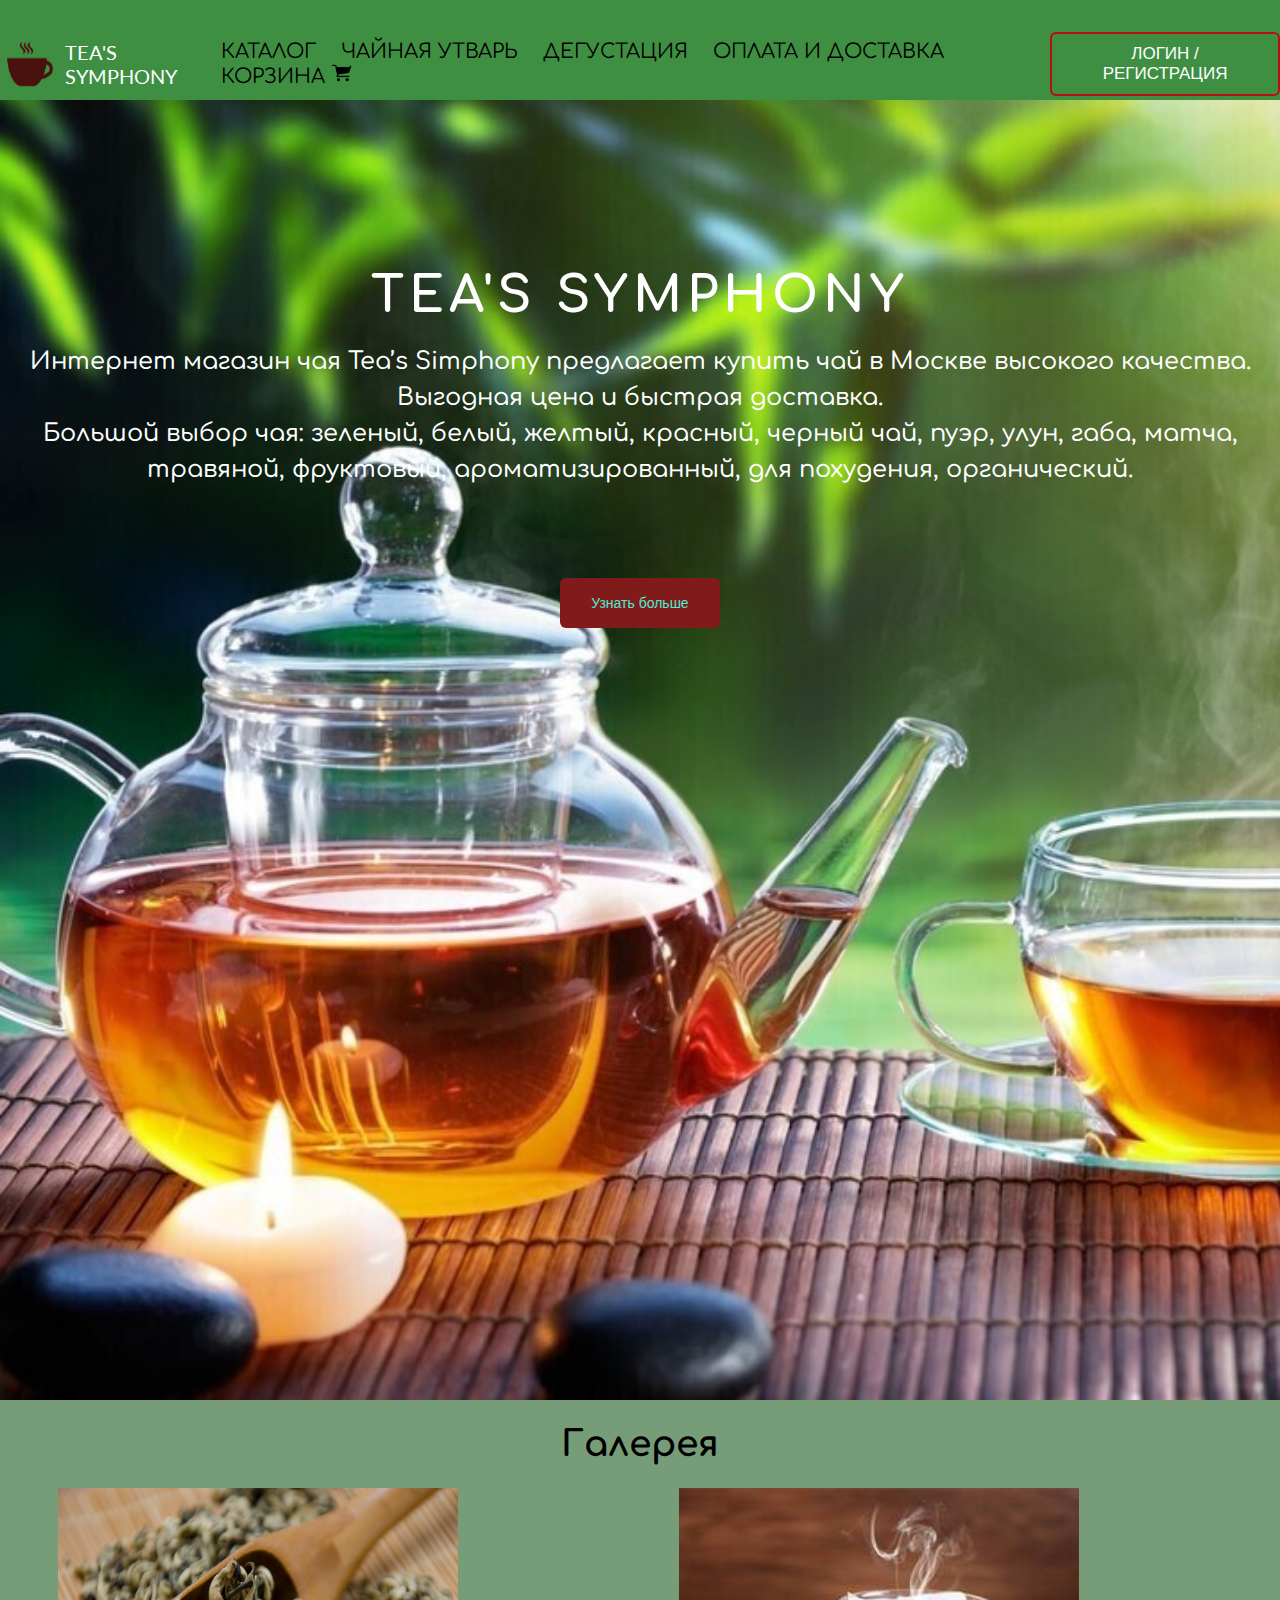
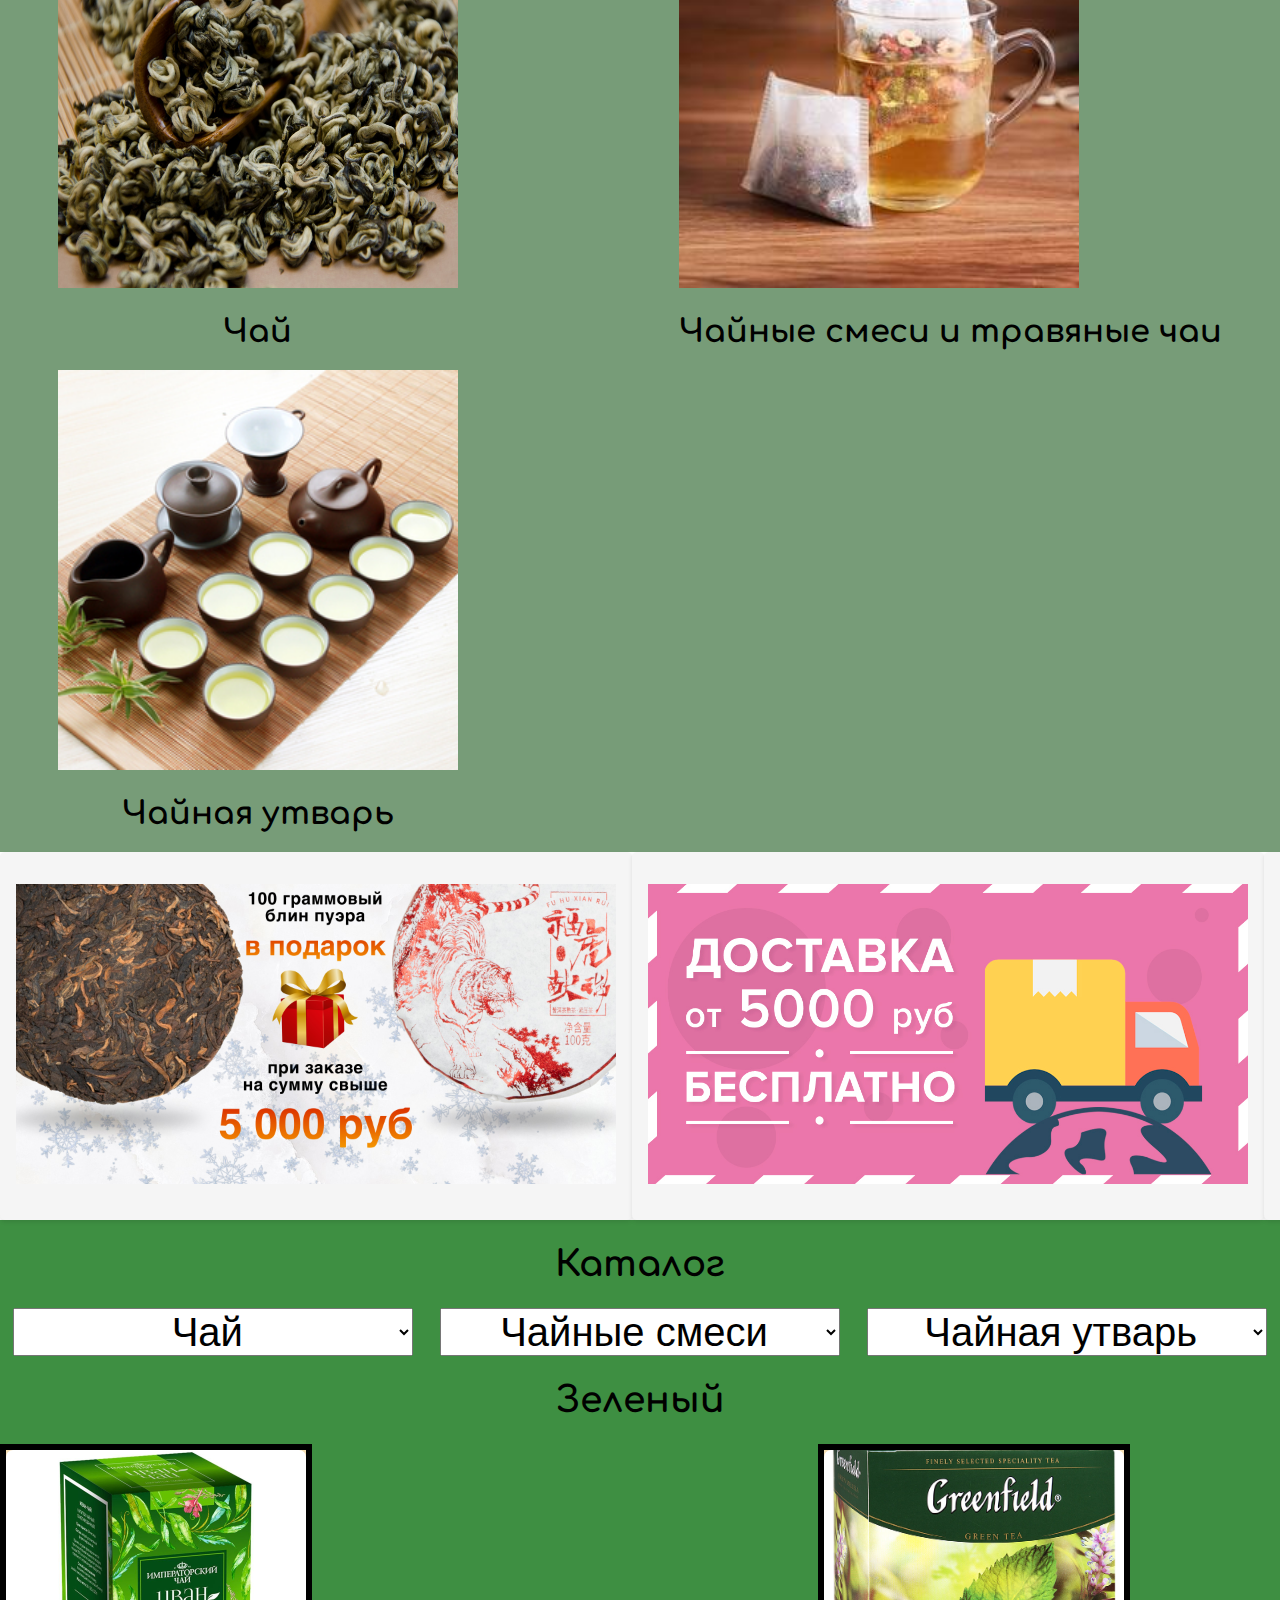
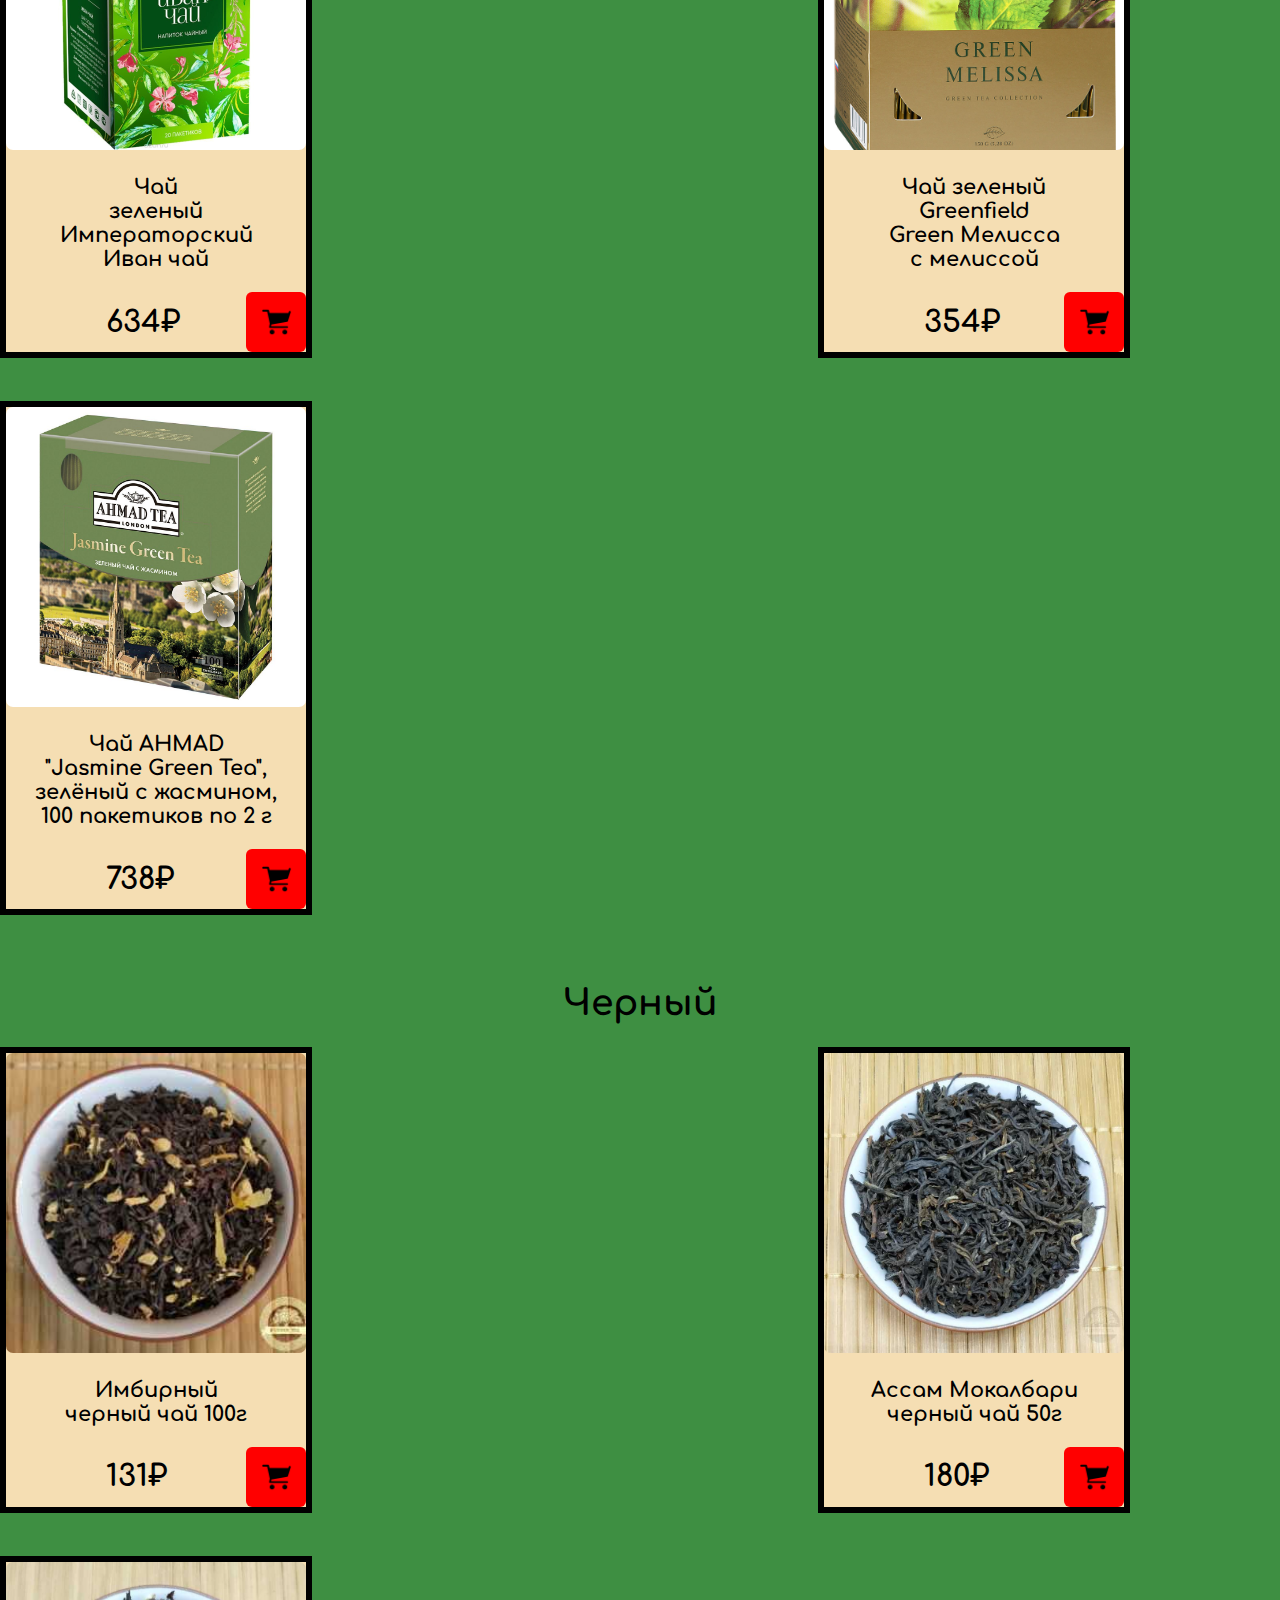
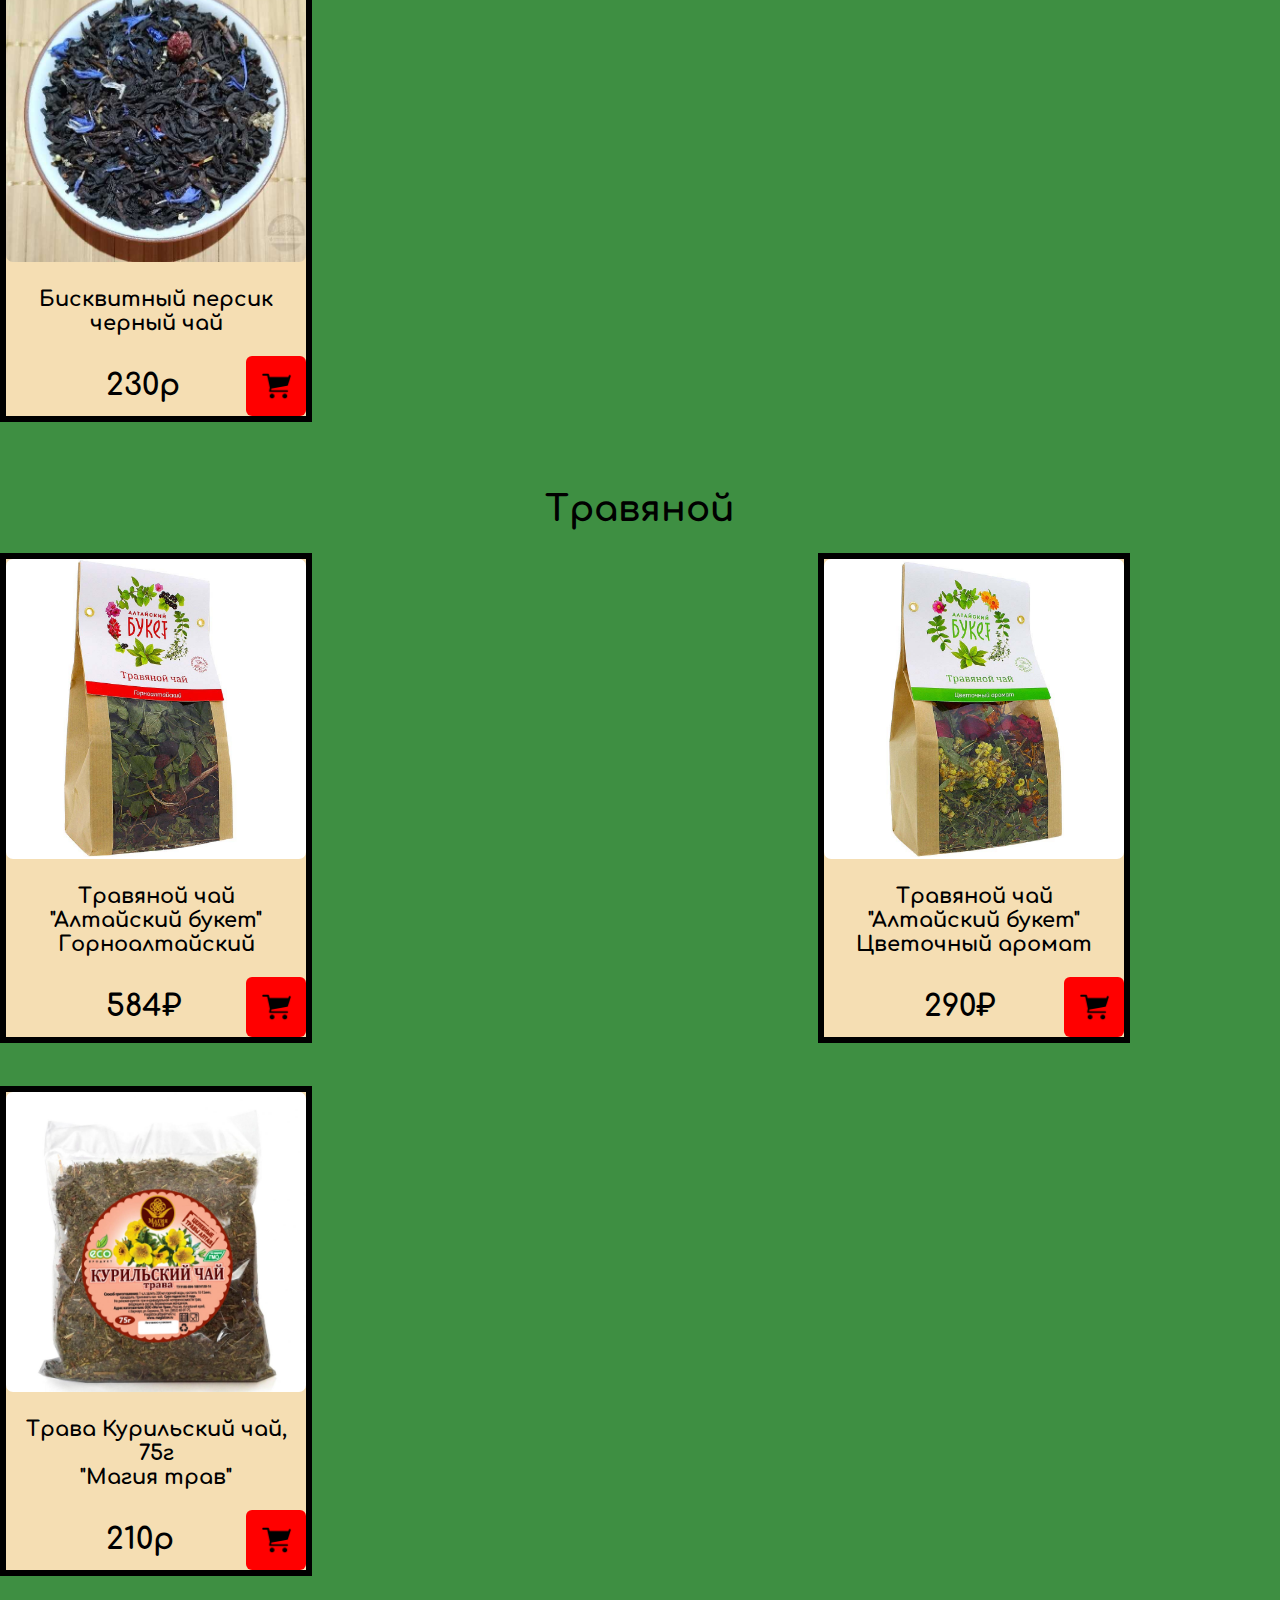
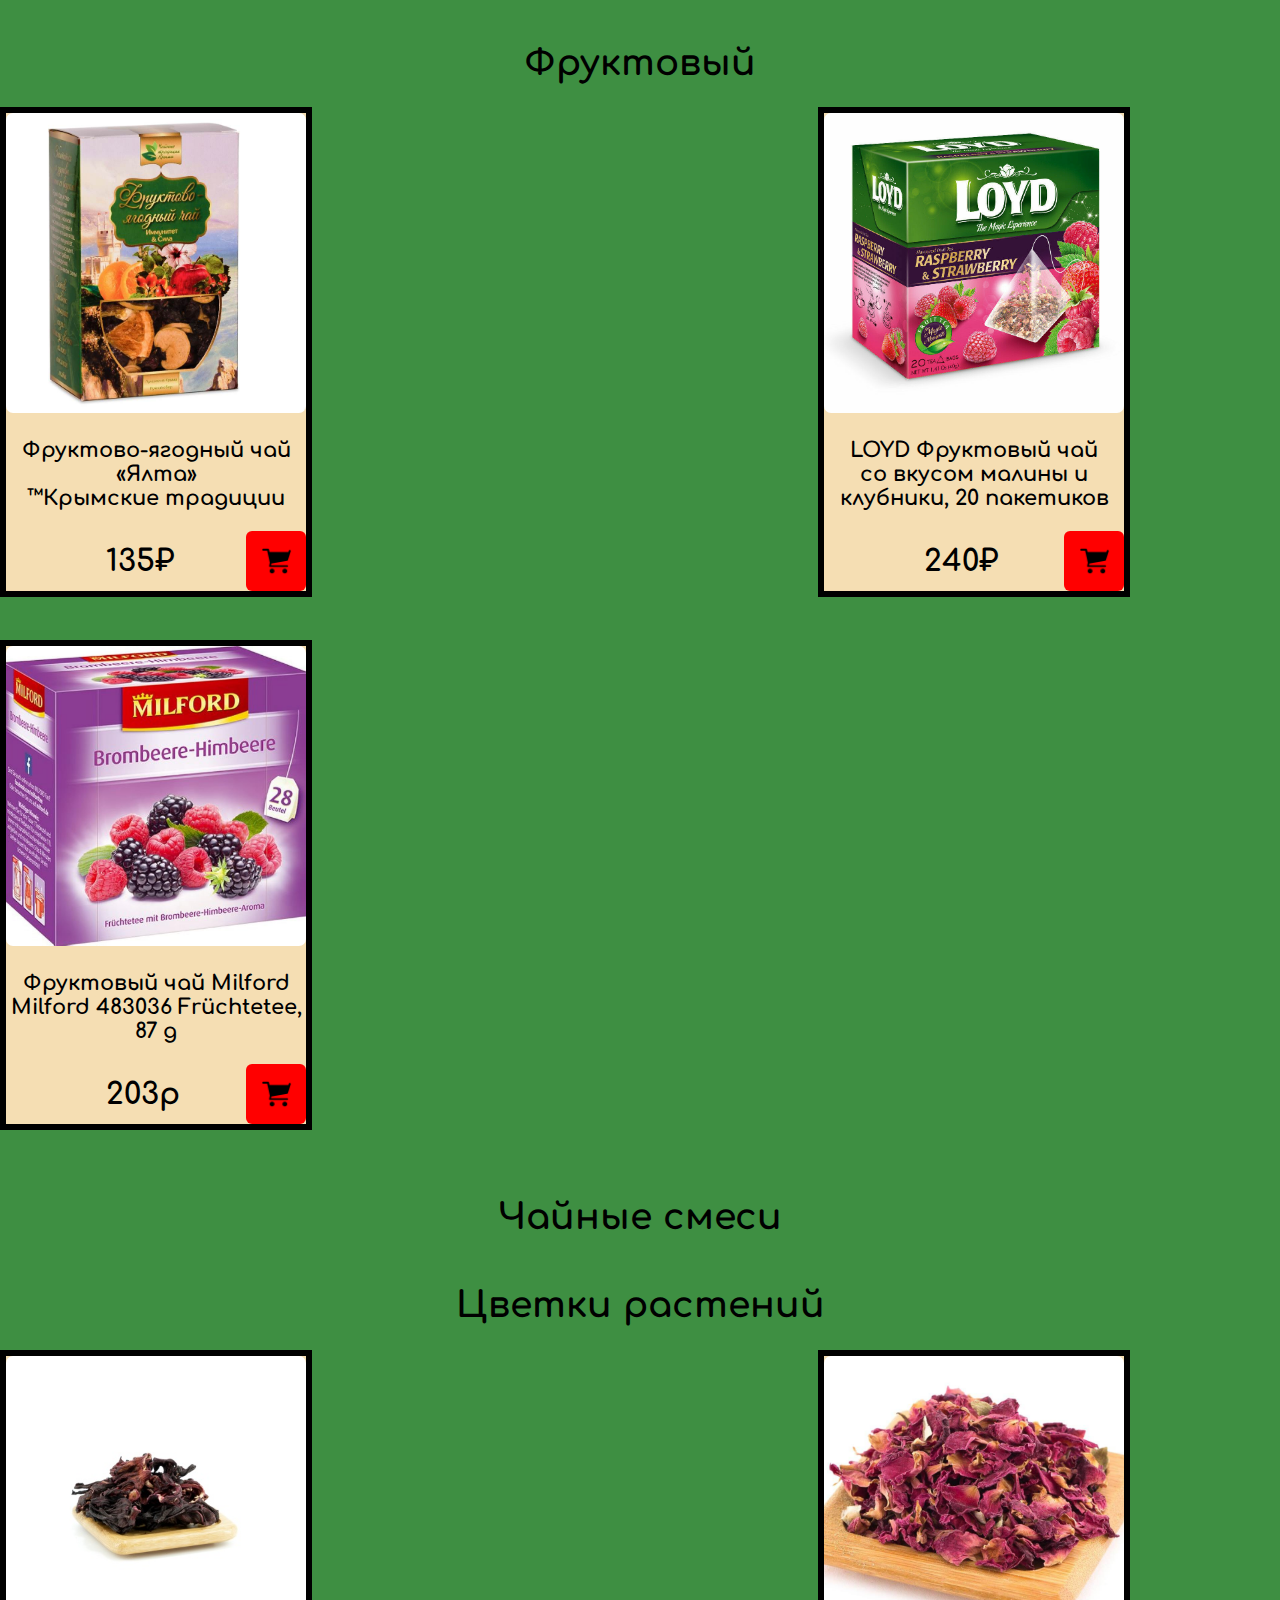
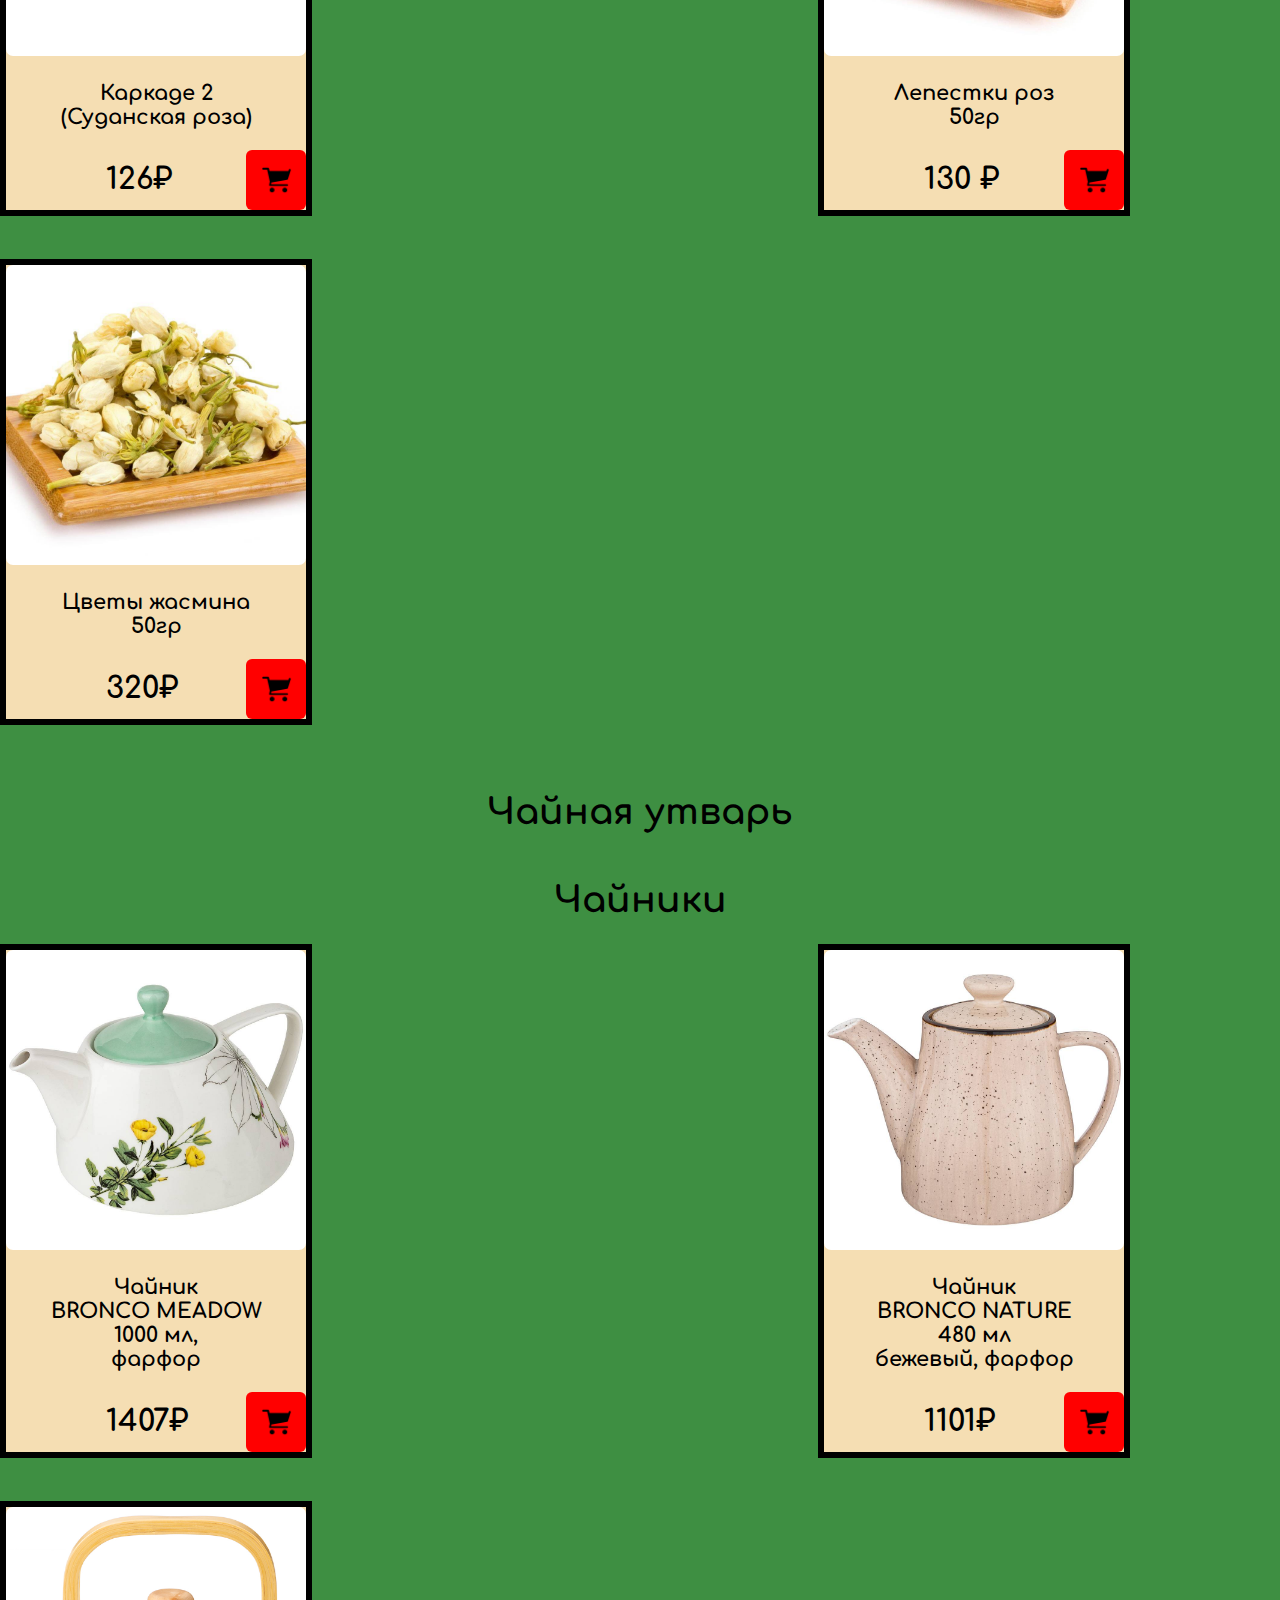
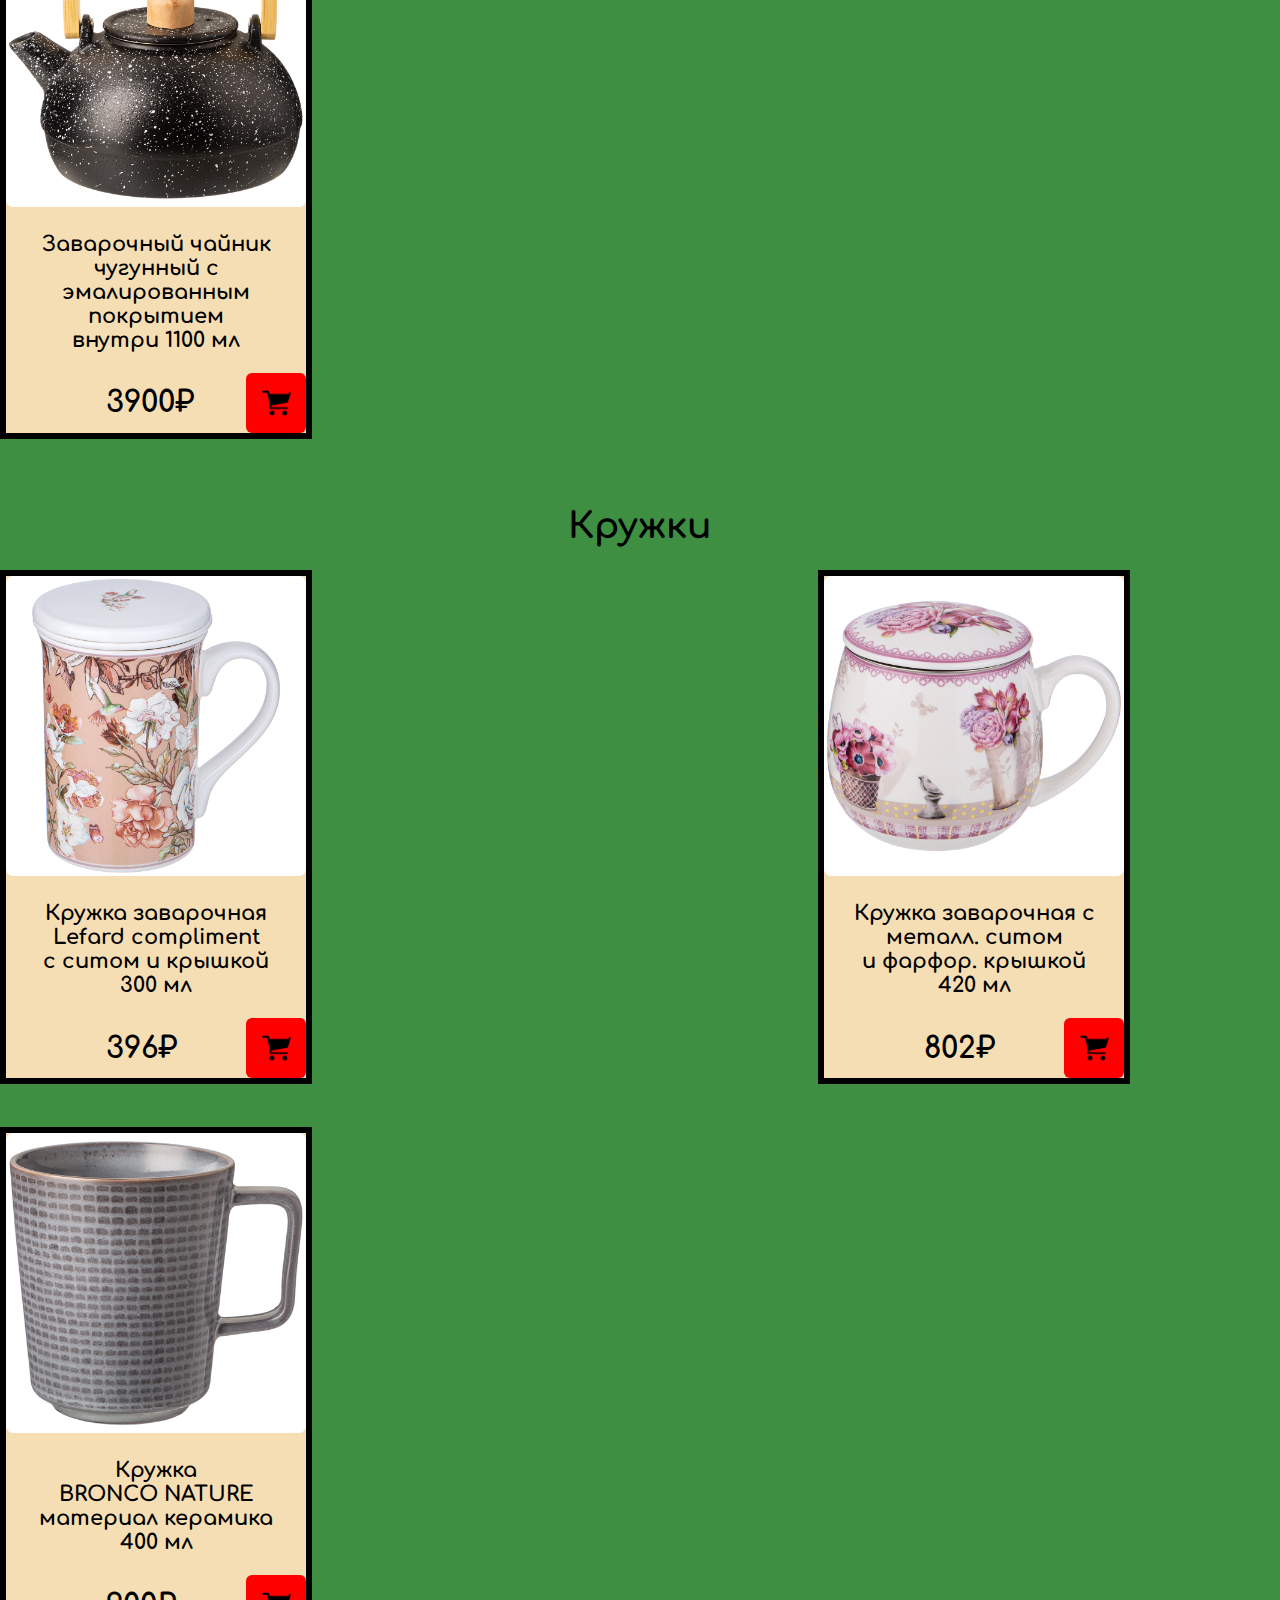
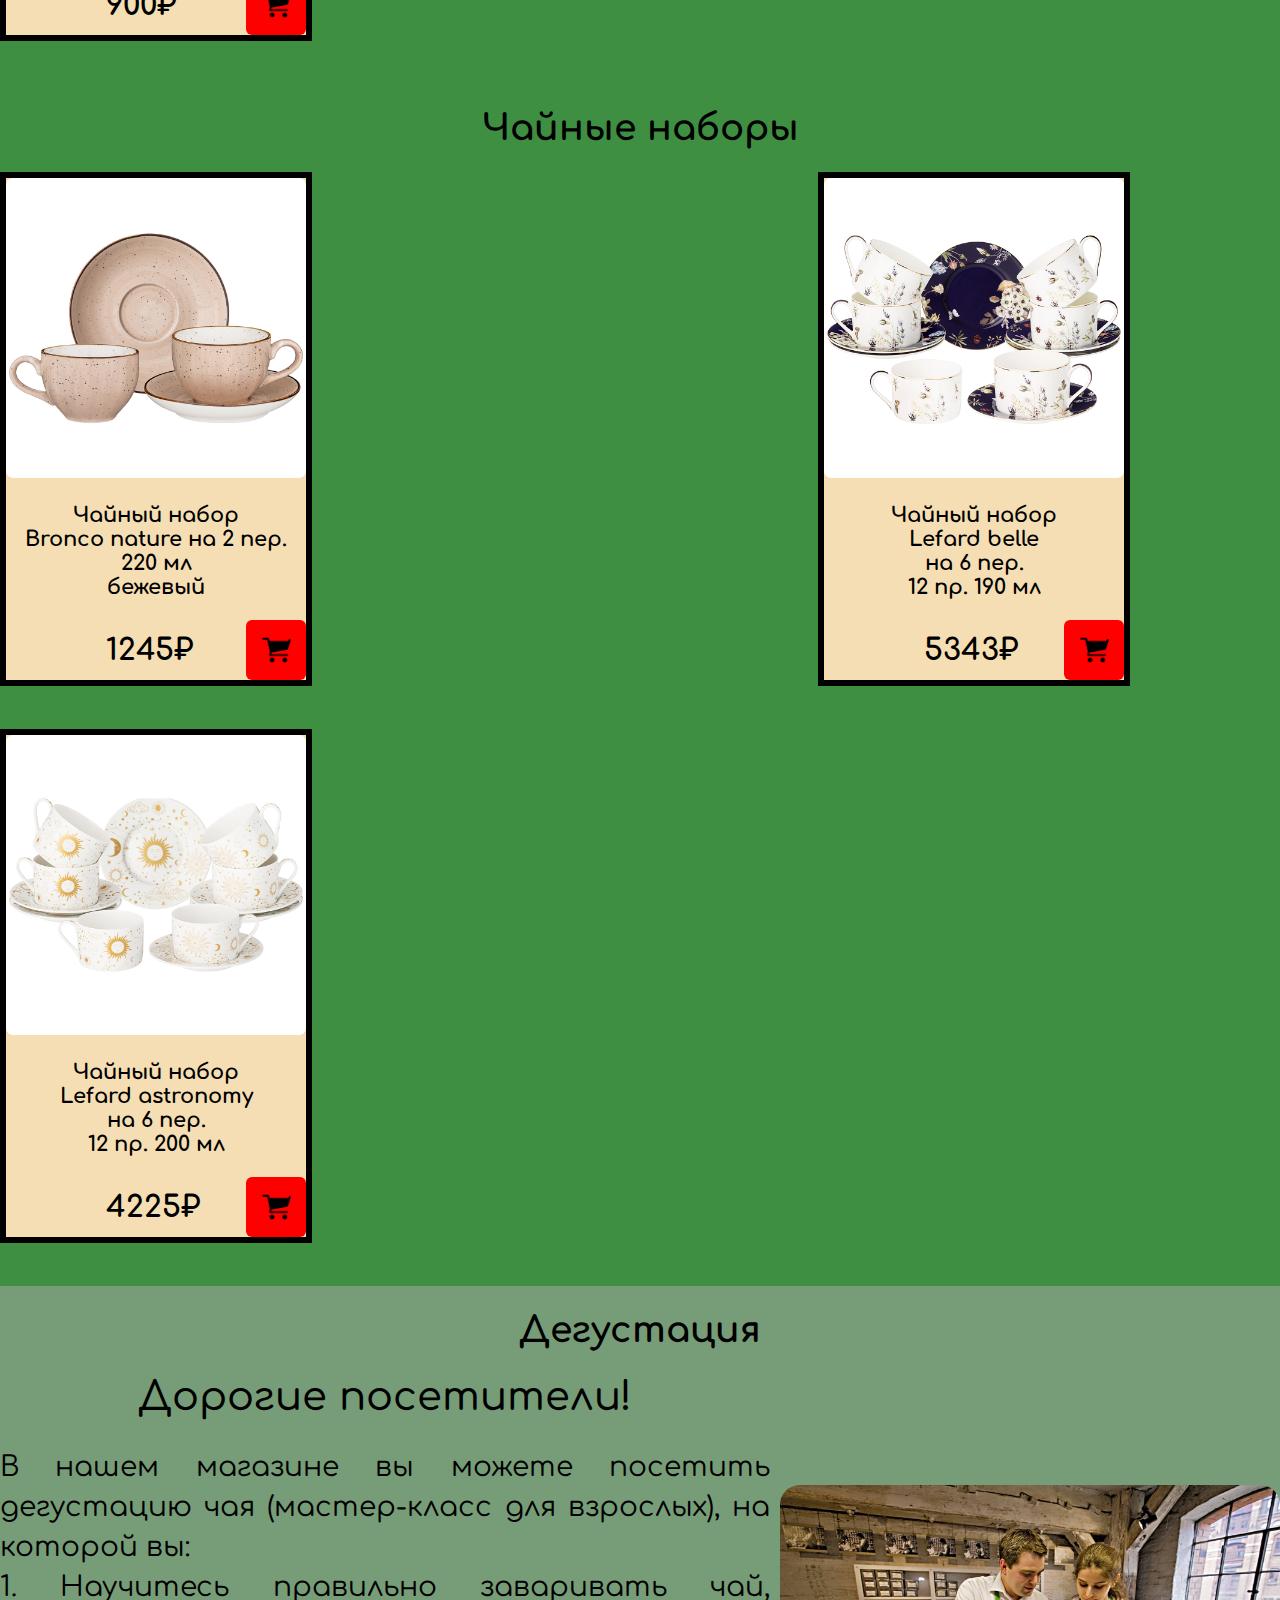
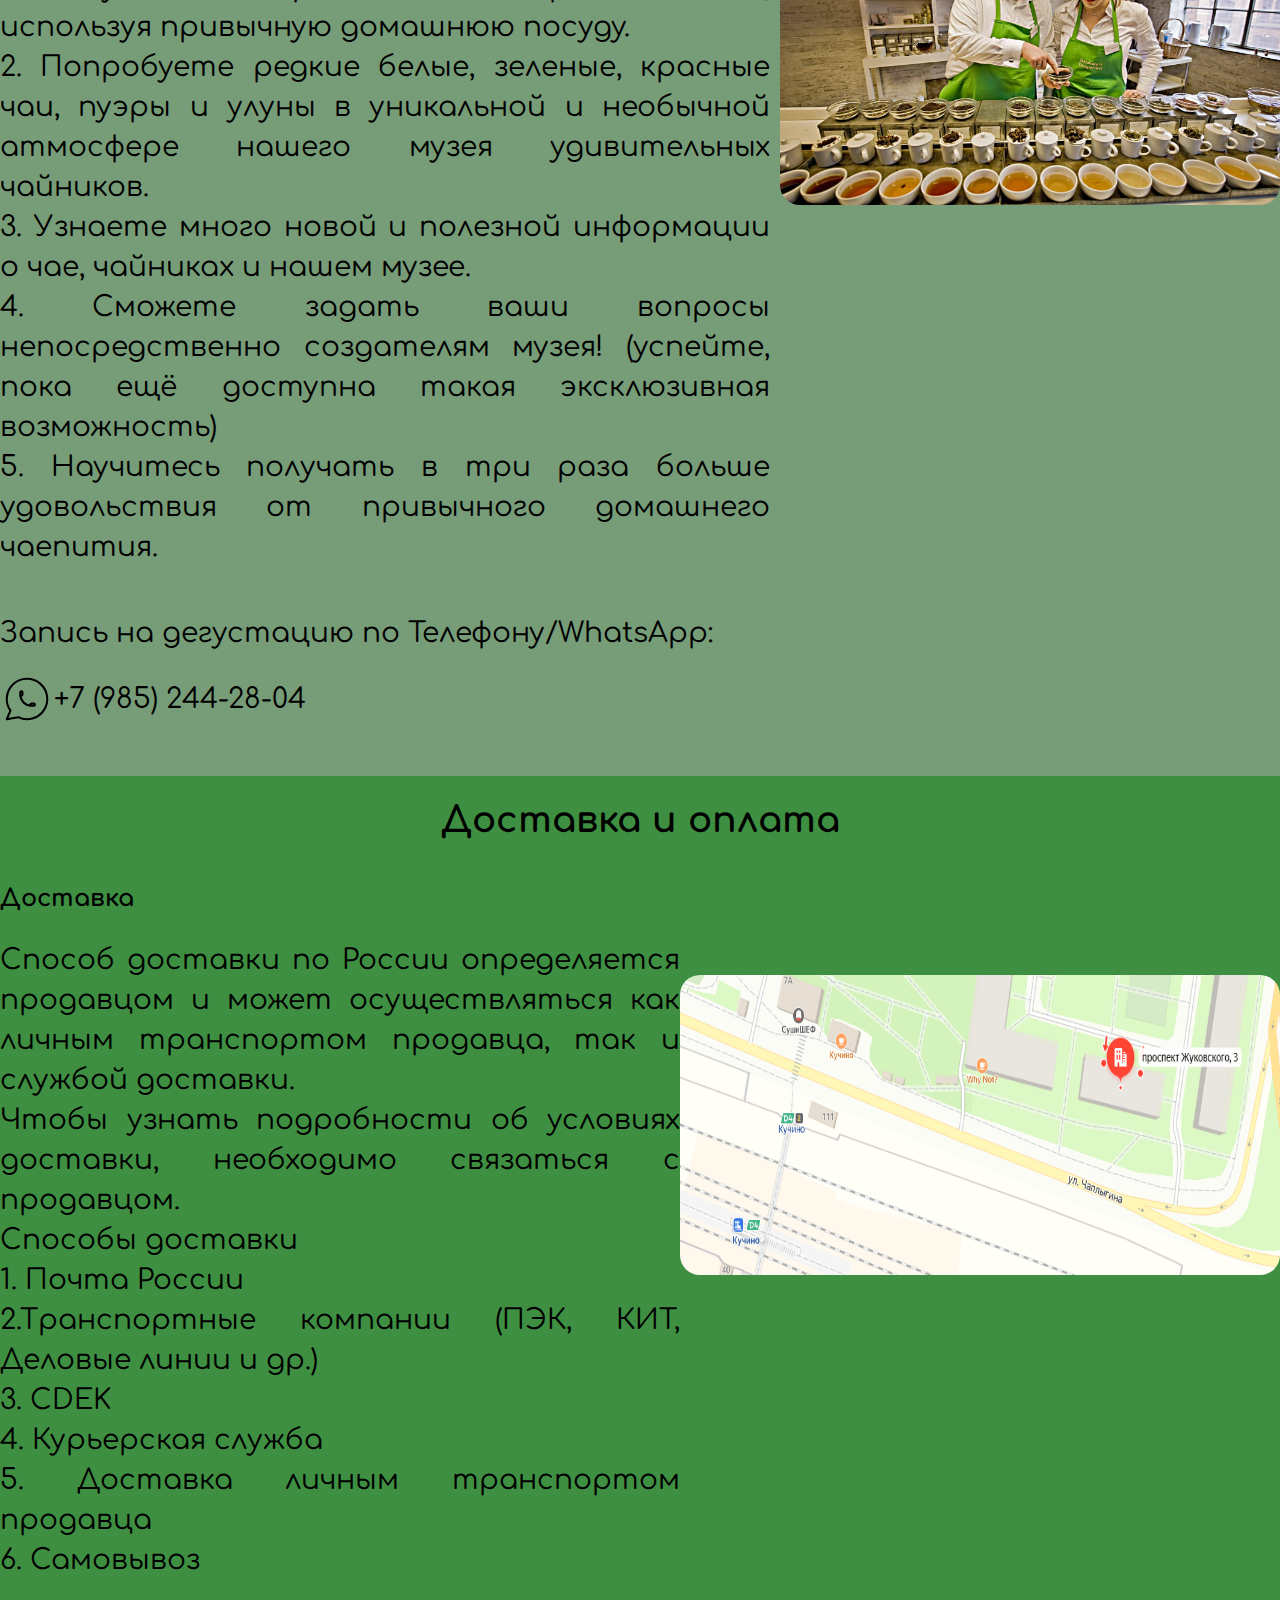
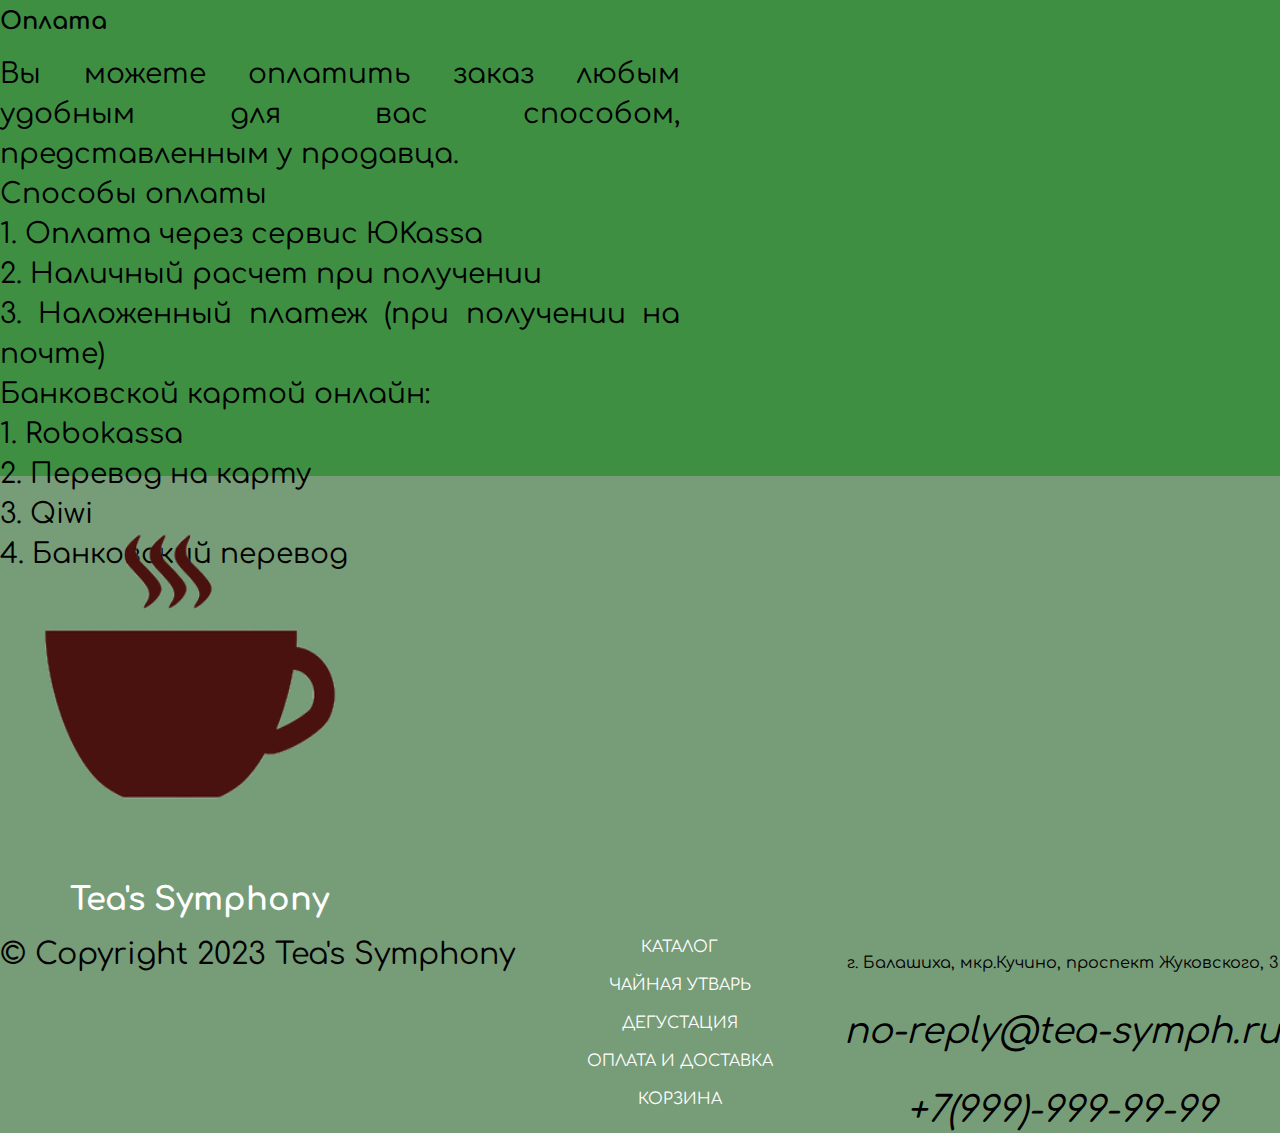
==== проект Шутка Всеволод 2ис/index.html @ 0a990ba8 "Add files via upload" ====
<!DOCTYPE html>
<html lang="en">

<head>
    <link rel="icon" href="image/favicon.ico" type="image/x-icon">
    <link rel="stylesheet" href="style.css">
    <link rel="preconnect" href="https://fonts.googleapis.com">
    <link rel="preconnect" href="https://fonts.gstatic.com" crossorigin>
    <link href="https://fonts.googleapis.com/css2?family=Comfortaa:wght@300&family=Inter:wght@700&family=Squada+One&display=swap" rel="stylesheet">
    <link rel="preconnect" href="https://fonts.googleapis.com">
    <link rel="preconnect" href="https://fonts.gstatic.com" crossorigin>
    <link href="https://fonts.googleapis.com/css2?family=Lato:wght@700&family=Roboto:wght@400;500;700&display=swap" rel="stylesheet">
    <meta charset="UTF-8">
    <meta name="viewport" content="width=device-width, initial-scale=1.0">
    <title>Tea's Symphony</title>
</head>

<body>
    <header>
        <div class="header">
            <div class="headerBackground">
            <div class="container">
                <div class="headerContent">
                    <div class="headerLogo">
                        <img src="image/png-clipart-coffee-cup-cafe-tea-coffee-cafe-tea-transformed.png" alt="logo" width="60px" height="64px">
                        <p class="headerLogoText">Tea's Symphony</p>
                    </div>
                    <nav>
                        <a class="navElement" href="#">Каталог</a>
                        <a class="navElement" href="#">Чайная утварь</a>
                        <a class="navElement" href="#">Дегустация</a>
                        <a class="navElement" href="#">Оплата и доставка</a>
                        <a class="navElement" href="#">Корзина
                            <img src="image/img_564248.png" alt="" width="21" height="20">
                        </a>
                    </nav>
                    <button class="headerAuthBtn">Логин / регистрация</button>
                </div>
               
            <div class="intro">
                <div class="introTitle">Tea's Symphony</div>
                <div class="introText">Интернет магазин чая Tea’s Simphony предлагает купить чай в Москве высокого качества. <br>Выгодная цена и быстрая доставка.<br> Большой выбор чая: зеленый, белый, желтый, красный, черный чай, пуэр, улун, габа, матча,<br> травяной, фруктовый,
                ароматизированный, для похудения, органический.</div>
                <button class="introBtn">Узнать больше</button>
            </div>
            </div>
            </div> 
        </div>
    </header>    
    <section class="photos" id="photos">
        <h1 class="photoTitle">Галерея</h1>
        <div class="container" id="features">
            <div class="sectionMenu">
                <div class="features">
                    <div class="features__item">
                        <img class="features__icon" src="image/2014_12_09_02_001.jpg" alt="">
                        <h1 class="features_text">Чай</h1>
                    </div>
    
                    <div class="features__item">
                        <img class="features__icon" src="image/79f9b94744eaafc0ec8b24eb1f9d18ce.jpg" alt="">
                        <h1 class="features_text">Чайные смеси и травяные чаи</h1>
                    </div>
    
                    <div class="features__item">
                        <img class="features__icon" src="image/T1jJT6FoBcXXXXXXXX_!!0-item_pic.jpg" alt="">
                        <h1 class="features_text">Чайная утварь</h1>
                    </div>
                </div>
            </div>
        </div>
    </section>
    <section class="advantages">
        <div class="advantage">
            <p>
                <img src="image/725_74.jpg" alt="" width="600px" height="300px">
            </p>
        </div>
        <div class="advantage">
            <p>
                <img src="image/g1qkbdfwl5n2bwh7rl0wguz47h2dsord.jpg" alt="" width="600px" height="300px">
            </p>
        </div>
        <div class="advantage">
            <p>
                <img src="image/a459a2f133032ab6dae44f63f1b4c580.jpg" alt="" width="600px" height="300px">

            </p>
        </div>
    </section>
    <section class="products" id="products">
        <h1 class="photoTitle">Каталог</h1>
        <div class="catalog">
            <select class="RFRF" id="">
                <option value="" disabled selected>Чай</option>
                <option value="">Зеленый</option>
                <option value="">Чёрный</option>
                <option value="">Травяной</option>
                <option value="">Фруктовый</option>
            </select>
                <select class="RFRF" id="">
                <option value="" disabled selected>Чайные смеси</option>
                <option value="">Цветки растений</option>
            </select>
            <select class="RFRF" id="">
                <option value="" disabled selected>Чайная утварь</option>
                <option value="">Кружки</option>
                <option value="">Чайники</option>
                <option value="">Чайные наборы</option>
            </select>
        </div>
        <h1 class="photoTitle">Зеленый</h1>
        <div class="container">
            <div class="products">
                <div class="products1">
                    <div class="product">
                        <div class="image">
                            <img src="image/chai_zelenii_imperatorskii_chai_1.jpg" alt="">
                        </div>
                        <div class="info">
                            <h3>Чай <br>зеленый <br>Императорский <br>Иван чай</h3>
                            <div class="info-price">
                                <span class="prise">634₽</span>
                            
                                <button class="add-to-cart">
                                    <img src="image/img_564248.png" alt="" width="31" height="30">
                                </button>
                            </div>
                        </div>
                    </div>
                    <div class="product">
                        <div class="image">
                            <img src="image/image-(21)_2020-07-04_21-53-32.jpg" alt="">
                        </div>
                        <div class="info">
                            <h3>Чай зеленый<br>Greenfield <BR>Green Мелисса <br>с мелиссой</h3>
                            <div class="info-price">
                                <span class="prise">354₽</span>
                            
                                <button class="add-to-cart">
                                    <img src="image/img_564248.png" alt="" width="31" height="30">
                                </button>
                            </div>
                        </div>
                    </div>
                    <div class="product">
                        <div class="image">
                            <img src="image/8sojr3ht08ovdjtwu91rhzz9xykka207.jpg" alt="">
                        </div>
                        <div class="info">
                            <h3>Чай AHMAD <br>"Jasmine Green Tea", <br> зелёный с жасмином, <br> 100 пакетиков по 2 г</h3>
                            <div class="info-price">
                                <span class="prise">738₽</span>
                
                                <button class="add-to-cart">
                                    <img src="image/img_564248.png" alt="" width="31" height="30">
                                </button>
                            </div>
                        </div>
                    </div>
                </div>
            </div>    
        </div>
        <h1 class="photoTitle">Черный</h1>
        <div class="container">
            <div class="products">
                <div class="products1">
                    <div class="product">
                        <div class="image">
                            <img src="image/имбирый-284x284.jpg" alt="">
                        </div>
                        <div class="info">
                            <h3>Имбирный <br> черный чай 100г</h3>
                            <div class="info-price">
                                <span class="prise">131₽</span>
                    
                                <button class="add-to-cart">
                                    <img src="image/img_564248.png" alt="" width="31" height="30">
                                </button>
                            </div>
                        </div>
                    </div>
                    <div class="product">
                        <div class="image">
                            <img src="image/Ассам-Мокалбари-2021.jpg" alt="">
                        </div>
                        <div class="info">
                            <h3>Ассам Мокалбари <br> черный чай 50г</h3>
                            <div class="info-price">
                                <span class="prise">180₽</span>
                    
                                <button class="add-to-cart">
                                    <img src="image/img_564248.png" alt="" width="31" height="30">
                                </button>
                            </div>
                        </div>
                    </div>
                    <div class="product">
                        <div class="image">
                            <img src="image/Бисквитный-Персик-2022.jpg" alt="">
                        </div>
                        <div class="info">
                            <h3>Бисквитный персик <br> черный чай</h3>
                            <div class="info-price">
                                <span class="prise">230p</span>
                    
                                <button class="add-to-cart">
                                    <img src="image/img_564248.png" alt="" width="31" height="30">
                                </button>
                            </div>
                        </div>
                    </div>
                </div>
            </div>
        </div>
        <h1 class="photoTitle">Травяной</h1>
        <div class="container">
            <div class="products">
                <div class="products1">
                    <div class="product">
                        <div class="image">
                            <img src="image/full_alb0702-f100000000_2018-08-25_16-14-27.jpg" alt="">
                        </div>
                        <div class="info">
                            <h3>Травяной чай <br> "Алтайский букет" Горноалтайский</h3>
                            <div class="info-price">
                                <span class="prise">584₽</span>
        
                                <button class="add-to-cart">
                                    <img src="image/img_564248.png" alt="" width="31" height="30">
                                </button>
                            </div>
                        </div>
                    </div>
                    <div class="product">
                        <div class="image">
                            <img src="image/45555_2018-08-25_16-27-56.jpg" alt="">
                        </div>
                        <div class="info">
                            <h3>Травяной чай  <br>"Алтайский букет" Цветочный аромат</h3>
                            <div class="info-price">
                                <span class="prise">290₽</span>
        
                                <button class="add-to-cart">
                                    <img src="image/img_564248.png" alt="" width="31" height="30">
                                </button>
                            </div>
                        </div>
                    </div>
                    <div class="product">
                        <div class="image">
                            <img src="image/f5e25ae545c9b5462cbb084d84eb510e.jpg" alt="">
                        </div>
                        <div class="info">
                            <h3>Трава Курильский чай, <br>75г <br>"Магия трав"</h3>
                            <div class="info-price">
                                <span class="prise">210p</span>
        
                                <button class="add-to-cart">
                                    <img src="image/img_564248.png" alt="" width="31" height="30">
                                </button>
                            </div>
                        </div>
                    </div>
                </div>
            </div>
        </div>
        <h1 class="photoTitle">Фруктовый</h1>
        <div class="container">
            <div class="products">
                <div class="products1">
                    <div class="product">
                        <div class="image">
                            <img src="image/K-Fruktovo-plodovyj.YAlta-100g.jpg" alt="">
                        </div>
                        <div class="info">
                            <h3>Фруктово-ягодный чай <br> «Ялта» <br>™Крымские традиции</h3>
                            <div class="info-price">
                                <span class="prise">135₽</span>
        
                                <button class="add-to-cart">
                                    <img src="image/img_564248.png" alt="" width="31" height="30">
                                </button>
                            </div>
                        </div>
                    </div>
                    <div class="product">
                        <div class="image">
                            <img src="image/$_57.jpg" alt="">
                        </div>
                        <div class="info">
                            <h3>LOYD Фруктовый чай <br>со вкусом малины и клубники, 20 пакетиков</h3>
                            <div class="info-price">
                                <span class="prise">240₽</span>
        
                                <button class="add-to-cart">
                                    <img src="image/img_564248.png" alt="" width="31" height="30">
                                </button>
                            </div>
                        </div>
                    </div>
                    <div class="product">
                        <div class="image">
                            <img src="image/51NyMhyIHbL._UL1000_.jpg" alt="">
                        </div>
                        <div class="info">
                            <h3>Фруктовый чай Milford <br>Milford 483036 Früchtetee, 87 g</h3>
                            <div class="info-price">
                                <span class="prise">203p</span>
        
                                <button class="add-to-cart">
                                    <img src="image/img_564248.png" alt="" width="31" height="30">
                                </button>
                            </div>
                        </div>
                    </div>
                </div>
            </div>
        </div>
    </section>
    <section class="products" id="products">
        <h1 class="photoTitle">Чайные смеси</h1>
        <h1 class="photoTitle">Цветки растений</h1>
        <div class="container">
            <div class="products">
                <div class="products1">
                    <div class="product">
                        <div class="image">
                            <img src="image/0s2m1plg5iu4seahut4jgbztepsrdswu.jpg" alt="">
                        </div>
                        <div class="info">
                            <h3>Каркаде 2 <br>(Суданская роза)</h3>
                            <div class="info-price">
                                <span class="prise">126₽</span>
    
                                <button class="add-to-cart">
                                    <img src="image/img_564248.png" alt="" width="31" height="30">
                                </button>
                            </div>
                        </div>
                    </div>
                    <div class="product">
                        <div class="image">
                            <img src="image/1g94bi4c6if11wirar9ohpfd7gy0kti0.jpg" alt="">
                        </div>
                        <div class="info">
                            <h3>Лепестки роз <br> 50гр</h3>
                            <div class="info-price">
                                <span class="prise">130 ₽</span>
    
                                <button class="add-to-cart">
                                    <img src="image/img_564248.png" alt="" width="31" height="30">
                                </button>
                            </div>
                        </div>
                    </div>
                    <div class="product">
                        <div class="image">
                            <img src="image/r4m4uoc0w43bg87kqj2lyuen97zctrpp.jpg" alt="">
                        </div>
                        <div class="info">
                            <h3>Цветы жасмина <br>50гр</h3>
                            <div class="info-price">
                                <span class="prise">320₽</span>
    
                                <button class="add-to-cart">
                                    <img src="image/img_564248.png" alt="" width="31" height="30">
                                </button>
                            </div>
                        </div>
                    </div>
                </div>
            </div>
        </div>
    </section>
    <section class="products" id="products">
        <h1 class="photoTitle">Чайная утварь</h1>
        <h1 class="photoTitle">Чайники</h1>
        <div class="container">
            <div class="products">
                <div class="products1">
                    <div class="product">
                        <div class="image">
                            <img src="image/3626fffe72e1b20a715d064bbea6f14a.jpg" alt="">
                        </div>
                        <div class="info">
                            <h3>Чайник  <br>BRONCO MEADOW<br>1000 мл, <br>фарфор</h3>
                            <div class="info-price">
                                <span class="prise">1407₽</span>
                                <button class="add-to-cart">
                                    <img src="image/img_564248.png" alt="" width="31" height="30">
                                </button>
                            </div>
                        </div>
                    </div>
                    <div class="product">
                        <div class="image">
                            <img src="image/011d540a97861f5882ef9c4b6edd36f5.jpg" alt="">
                        </div>
                        <div class="info">
                            <h3>Чайник<br> BRONCO NATURE <br> 480 мл<br> бежевый, фарфор</h3>
                            <div class="info-price">
                                <span class="prise">1101₽</span>
                                <button class="add-to-cart">
                                    <img src="image/img_564248.png" alt="" width="31" height="30">
                                </button>
                            </div>
                        </div>
                    </div>
                    <div class="product">
                        <div class="image">
                            <img src="image/a475f2dcde1d2cf2e017992a134add8c.jpg" alt="">
                        </div>
                        <div class="info">
                            <h3>Заварочный чайник <br>чугунный с эмалированным покрытием <br>внутри 1100 мл</h3>
                            <div class="info-price">
                                <span class="prise">3900₽</span>
                                <button class="add-to-cart">
                                    <img src="image/img_564248.png" alt="" width="31" height="30">
                                </button>
                            </div>
                        </div>
                    </div>
                </div>
            </div>
        </div>
        <h1 class="photoTitle">Кружки</h1>
        <div class="container">
            <div class="products">
                <div class="products1">
                    <div class="product">
                        <div class="image">
                            <img src="image/702261184a6ec667429ba85fd6e7f045.jpg" alt="">
                        </div>
                        <div class="info">
                            <h3>Кружка заварочная <br>  Lefard compliment <br>с ситом и крышкой <br>300 мл</h3>
                            <div class="info-price">
                                <span class="prise">396₽</span>
                                <button class="add-to-cart">
                                    <img src="image/img_564248.png" alt="" width="31" height="30">
                                </button>
                            </div>
                        </div>
                    </div>
                    <div class="product">
                        <div class="image">
                            <img src="image/064ef5e839fa6ccd680ca75e0831f4db.jpg" alt="">
                        </div>
                        <div class="info">
                            <h3>Кружка заварочная с металл. ситом <br>и фарфор. крышкой <br>420 мл</h3>
                            <div class="info-price">
                                <span class="prise">802₽</span>
                                <button class="add-to-cart">
                                    <img src="image/img_564248.png" alt="" width="31" height="30">
                                </button>
                            </div>
                        </div>
                    </div>
                    <div class="product">
                        <div class="image">
                            <img src="image/20aaccb52e1d6c61532e4a3a193172ce.jpg" alt="">
                        </div>
                        <div class="info">
                            <h3>Кружка <br>BRONCO NATURE <br>материал керамика <br>400 мл</h3>
                            <div class="info-price">
                                <span class="prise">900₽</span>
                                <button class="add-to-cart">
                                    <img src="image/img_564248.png" alt="" width="31" height="30">
                                </button>
                            </div>
                        </div>
                    </div>
                </div>
            </div>
        </div>
        <h1 class="photoTitle">Чайные наборы</h1>
        <div class="container">
            <div class="products">
                <div class="products1">
                    <div class="product">
                        <div class="image">
                            <img src="image/5e305991a4d2284efe398586063b3ab0.jpg" alt="">
                        </div>
                        <div class="info">
                            <h3>Чайный набор <br>Bronco nature на 2 пер. <br> 220 мл <br>бежевый</h3>
                            <div class="info-price">
                                <span class="prise">1245₽</span>
                                <button class="add-to-cart">
                                    <img src="image/img_564248.png" alt="" width="31" height="30">
                                </button>
                            </div>
                        </div>
                    </div>
                    <div class="product">
                        <div class="image">
                            <img src="image/c52511ce1f52e5eedf92febb5c70dce1.jpg" alt="">
                        </div>
                        <div class="info">
                            <h3>Чайный набор <br>Lefard belle <br>на 6 пер. <br> 12 пр. 190 мл</h3>
                            <div class="info-price">
                                <span class="prise">5343₽</span>
                                <button class="add-to-cart">
                                    <img src="image/img_564248.png" alt="" width="31" height="30">
                                </button>
                            </div>
                        </div>
                    </div>
                    <div class="product">
                        <div class="image">
                            <img src="image/c9b0f2880afb183b946a72d57d33c55e.jpg" alt="">
                        </div>
                        <div class="info">
                            <h3>Чайный набор <br>Lefard astronomy <br>на 6 пер. <br> 12 пр. 200 мл</h3>
                            <div class="info-price">
                                <span class="prise">4225₽</span>
                                <button class="add-to-cart">
                                    <img src="image/img_564248.png" alt="" width="31" height="30">
                                </button>
                            </div>
                        </div>
                    </div>
                </div>
            </div>
        </div>
    </section>
    <section class="tasting">
        <h1 class="photoTitle">Дегустация</h1>
        <div class="container">
            <div class="tastingContent">
                <div class="tastingContentLeft">
                    <h1 class="tastingContentTitle">Дорогие посетители!</h1>
                    <p class="tastingContentText">В нашем магазине вы можете посетить дегустацию чая (мастер-класс для взрослых), на которой вы: <br>
                    1. Научитесь правильно заваривать чай, используя привычную домашнюю посуду. <br>
                    2. Попробуете редкие белые, зеленые, красные чаи, пуэры и улуны в уникальной и необычной атмосфере нашего музея
                    удивительных чайников. <br>
                    3. Узнаете много новой и полезной информации о чае, чайниках и нашем музее. <br>
                    4. Сможете задать ваши вопросы непосредственно создателям музея! (успейте, пока ещё доступна такая эксклюзивная
                    возможность) <br>
                    5. Научитесь получать в три раза больше удовольствия от привычного домашнего чаепития. <br></p>
                    <div class="tastingContentContact">
                        <h1 class="tastingContentText">Запись на дегустацию по Телефону/WhatsApp: <br></h1>
                        <div class="tastingContentTelephone">
                            <img src="image/tabler_brand-whatsapp.svg" alt="">
                            +7 (985) 244-28-04
                        </div>
                    </div>
                </div>
                <div class="tastingContentRight">
                    <img class="tastingContentImage" src="image/2ec5f67ba5160703b18154ea0e97d55b.jpeg" alt="content_1" width="500px" height="320px">
                </div>
            </div>
        </div>
    </section>
    <section class="delivery">
        <h1 class="photoTitle">Доставка и оплата</h1>
        <div class="container">
            <div class="deliveryContent">
                <div class="deliveryContentLeft">
                    <h2>Доставка</h2>
                    <p class="deliveryContentText"> Способ доставки по России определяется продавцом и может осуществляться как личным транспортом продавца, так и службой
                        доставки. <br> Чтобы узнать подробности об условиях доставки, необходимо связаться с продавцом. <br>
                        Способы доставки<br>
                    
                        1. Почта России <br>
                        2.Транспортные компании (ПЭК, КИТ, Деловые линии и др.) <br>
                        3. CDEK <br>
                        4. Курьерская служба <br>
                        5. Доставка личным транспортом продавца <br>
                        6. Самовывоз
                    </p>
                    <h2>Оплата</h2>
                    <div class="deliveryContentText">
                        Вы можете оплатить заказ любым удобным для вас способом, представленным у продавца. <br>
                        Способы оплаты <br>
                        1. Оплата через сервис ЮKassа <br>
                        2. Наличный расчет при получении 
                        <br>
                        3. Наложенный платеж (при получении на почте) <br>
                        Банковской картой онлайн: <br>
                        1. Robokassa <br>
                        2. Перевод на карту <br>
                        3. Qiwi <br>
                        4. Банковский перевод <br>
                    </div>
                </div>
                <div class="deliveryContentRight">
                    <img class="diliveryContentImage" src="image/2023-12-12_19-32-42.png" alt="content_1" width="600px" height="300px">
                </div>
            </div>
        </div>
    </section>
    <footer>
        <div class="container"> 
        <img class="footermobileLogo" src="image/png-clipart-coffee-cup-cafe-tea-coffee-cafe-tea-transformed.png" alt="" width="380px" height="380px">
        <h1 class="footertitle">Tea's Symphony</h1>
            <div class="footerContent">
                <div class="footerCopyright">© Copyright 2023 Tea's Symphony</div>
                <nav>
                    <a class="footerMenu" href="#">Каталог</a>
                    <a class="footerMenu" href="#">Чайная утварь</a>
                    <a class="footerMenu" href="#">Дегустация</a>
                    <a class="footerMenu" href="#">Оплата и доставка</a>
                    <a class="footerMenu" href="#">Корзина</a>
                </nav>
                <div class="contact">
                    <div class="contactAddress">
                        <p>г. Балашиха, мкр.Кучино, проспект Жуковского, 3</p>
                        <p class="contactTel">no-reply@tea-symph.ru</p>
                        <p class="contactTel">+7(999)-999-99-99</p>
                    </div>
                </div>
            </div>
        </div>
    </footer>
</body>
</html>
---- проект Шутка Всеволод 2ис/style.css ----
/* MAIN */

body {
    margin: 0;
    padding: 0;
    font-family: 'Comfortaa', sans-serif;
}

a {
    text-decoration: none;
}

.container {
    max-width: 1400px;
    width: 100%;
    margin: 0 auto;
}

/* HEADER */
 
.header{
    background-image: url(image/23232.jpg);
    height: 1400px;
    background-size: cover;
    background-repeat: no-repeat;
}

.headerLogo {
    display: flex;
    align-items: center;
    cursor: pointer;
}

.headerLogoText {
    color: white;
    text-transform: uppercase;
    font-family: 'Lato', sans-serif;
    margin-left: 5px;
    font-size: 20px;
}


.headerBackground {
    background-color: rgb(62, 143, 66);
    height: 100px;
}

.headerContent {
    display: flex;
    flex-direction: row;
    justify-content: space-between;
    align-items: center;
    padding-top: 20px;
}

.navElement {
    color: black;
    text-transform: uppercase;
    font-size: 20px;
    margin-right: 20px;
    transition: 0.5s;
}

.navElement:last-child {
    margin-right: 0;
}

.navElement:hover {
    color: #f55849;
}

.headerAuthBtn {
    color: white;
    text-transform: uppercase;
    background: none;
    border: 2px solid rgb(187, 14, 14);
    padding: 10px 20px;
    border-radius: 6px;
    transition: 0.5s;
    cursor: pointer;
    font-size: 17px;
}

.headerAuthBtn:hover {
    color: black;
    border: 2px solid yellow;
}

/* INTRO */

.intro {
    margin-top: 160px;
    display: flex;
    flex-direction: column;
    justify-content: center;
    color: white;
    text-align: center;
    /* width: 540px; */
    margin-left: auto;
    margin-right: auto;
    align-items: center;
}

.introTitle {
    text-transform: uppercase;
    font-size: 50px;
    font-weight: 800;
    margin-bottom: 20px;
    letter-spacing: 5px;
}

.introText {
    font-size: 24px;
    font-weight: 500;
    line-height: 36px;
    margin-bottom: 90px;
}

.introBtn {
    font-size: 14px;
    font-weight: 400;
    line-height: 16px;
    width: 160px;
    height: 50px;
    background-color: rgb(129, 27, 27);
    color: #4cedd2;
    border: none;
    border-radius: 6px;
    transition: 0.5s;
    cursor: pointer;
}

.introBtn:hover {
    background-color: #11995a;
    color: rgb(255, 255, 255);
}

/* GALLERY */

.photos {
    display: flex;
    flex-direction: column;
    background-color: rgb(119, 156, 120);
}

.sectionMenu{
    width: 91%;
    margin: 0 auto;
}

.photoTitle {
    display: flex;
    font-size: 36px;
    justify-content: center;
    align-items: center;
}

.features {
    display: flex;
    flex-wrap: wrap;
    justify-content: space-between;
}

.features__icon {
    width: 400px;
    height: 400px;
}
.features_text {
    text-align: center;
}

/* PRODUCTS */

.catalog {
    display: flex;
    justify-content: space-around;
}

.RFRF{
    width: 400px;
    font-size: 40px;
    text-align: center;
}

.products {
    display: flex;
    flex-direction: column;
    background-color: rgb(62, 143, 66);
    justify-content: center;

}

.products1 {
    display: flex;
    flex-wrap: wrap;
    justify-content: space-between;
}

.product {
    width: 300px;
    background-color: wheat;
    margin-right: 150px;
    margin-bottom: 43px;
    border: 6px solid black;
    transition: 0.5s;
    cursor: pointer;
}

.product:hover {
    background-color: #117999;
    color: rgb(255, 255, 255);
}

.row {
    background-color: #11995a;
}

.image img{
    height: 300px;
    width: 100%;
    object-fit: cover;
    border-radius: 7px;
}

.info > h3 {
    display: flex;
    font-size: 21px;
    justify-content: center;
    text-align: center;
}
 
.info-price {
    display: flex;
    flex-flow: row nowrap;
    justify-content: space-between;
    align-items: center;
    margin-top: 10px;
}

.image{
    width: 300px;
}
.add-to-cart {
    border: none;
    width: 60px;
    height: 60px;
    display: flex;
    align-items: center;
    background-color: red;
    color: #11995a;
    border-radius: 10px;
    justify-content: center;
    border: none;
    border-radius: 6px;
    transition: 0.5s;
    cursor: pointer;
}

.add-to-cart:hover {
    background-color: yellow;
    color: beige;
}

.prise {
    font-weight: 700;   
    font-size: 30px;
    margin-left: 100px
}

/* advantages */

.advantages {
    display: flex;
    justify-content: space-between;
}

.advantage {
    flex: 1;
    padding: 1rem;
    text-align: center;
    background-color: #f5f5f5;
    border-radius: 5px;
    box-shadow: 0 2px 4px rgba(0, 0, 0, 0.1);
}

.advantage h3 {
    margin-top: 0;
    margin-bottom: 1rem;
}

/* tasting */

.tasting {
    display: flex;
    flex-direction: column;
    background-color: rgb(119, 156, 120);
    height: 1090px;
}

.tastingContent {
    display: flex;
    flex-direction: row;
    justify-content: space-between;
}

.tastingContentLeft {
    width: 770px;
}

.tastingContentRight{
    padding-top: 110px;
}

.tastingContentImage {
    border-radius: 20px;
}

.tastingContentTitle {
    margin: 0;
    font-weight: 500;
    font-size: 40px;
    text-align: center;
}

.tastingContentText {
    font-weight: 400;
    font-size: 28px;
    line-height: 40px;
    text-align: justify;
}

.tastingContentContact {
    display: flex;
    flex-direction: column;
}

.tastingContentTelephone {
    font-size: 28px;
    display: flex;
    align-items: center;
}

.tastingContentMore {
    color: #ED4C5C;
    font-weight: 400;
    font-size: 14px;
} 

/* Delivery */

.delivery {
    display: flex;
    flex-direction: column;
    background-color: rgb(62, 143, 66);
    height: 1300px;
}

.deliveryContent {
    display: flex;
    flex-direction: row;
    justify-content: space-between;
}

.deliveryContentLeft {
    width: 770px;
}

.deliveryContentRight {
    padding-top: 110px;
}

.diliveryContentImage {
    border-radius: 20px;
}

.deliveryContentText {
    font-weight: 400;
    font-size: 28px;
    line-height: 40px;
    text-align: justify;    
}

/* FOOTER */

footer {
    background-color: rgb(119, 156, 120);
}
.footerContent {
    display: flex;
    font-family: 'Comfortaa', sans-serif;
    justify-content: space-between;
}

.footertitle {
    color: white;
    margin-left: 70px;
}

.footerCopyright {
    font-size: 30px;
}

.contactAddress {
    display: flex;
    flex-direction: column;
    justify-content: center;
    align-items: center;
}

.contactAddress>p {
    margin-bottom: 3px;
}

.contactTel {
    font-style: italic;
    font-size: 36px;
}

.footerMenu{
    display: flex;
    flex-direction: row-reverse;
    justify-content: space-around;
    color: white;
    text-transform: uppercase;
    margin-bottom: 20px;
    transition: 0.5s;
}

.footerMenu:hover {
    color: #f55849;
}

@media (max-width:800px) {
    
    .headerBackground{
        height: 190px;
    }
    
    .navElement {
        display: flex;
        flex-direction: column;
        padding-top: 4px;
    }

    .features{
        display: flex;
        flex-wrap: wrap;
        justify-content: center;
    }

    .advantages{
        display: flex;
        flex-wrap: wrap;
    }

    .catalog{
        display: flex;
        flex-direction: column;
        align-items: center;
    }

    .products1{
        display: flex;
        justify-content: center;
    }

    .product{
        margin-right: 90px;
        margin-left: 90px;
    }

    .tasting{
        height: 1365px;
    }

    .tastingContent{
        display: flex;
        justify-content: center;
        flex-wrap: wrap;
    }

    .delivery{
        height: 1600px;
    }

    .deliveryContent{
        display: flex;
        justify-content: center;
        flex-wrap: wrap;
    }

    .deliveryContentLeft > h2{
        text-align: center;
    }

    .deliveryContentRight{
        padding-top: 20px;
    }

    .deliveryContentText{
        text-align: center;
    }

    .footertitle{
        text-align: center;
        margin-left: 7px;
    }

    .footerCopyright{
        margin-bottom: 20px;
    }

    .footermobileLogo{
        margin-left: 230px;
    }

    .footerContent{
        display: flex;
        flex-wrap: wrap;
        flex-direction: column;
        align-items: center;
        line-height: 30px;
    }

}
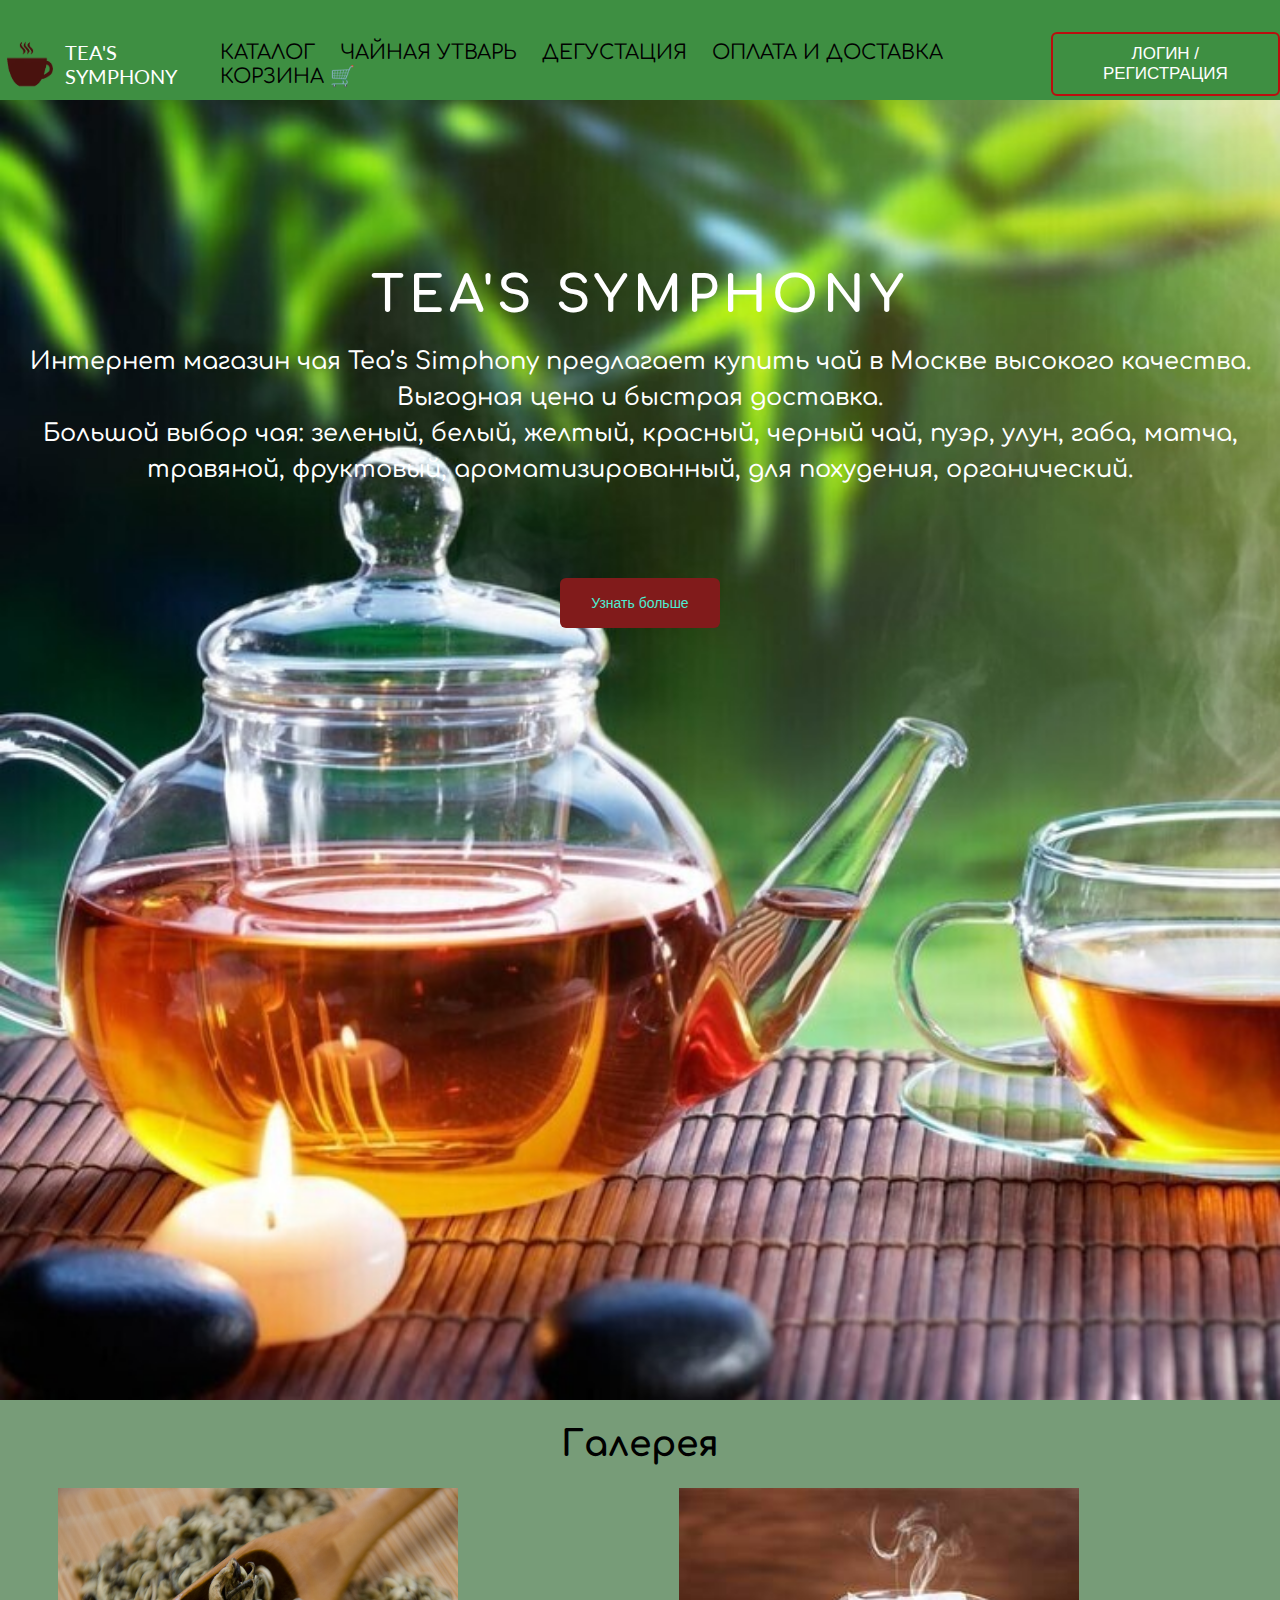
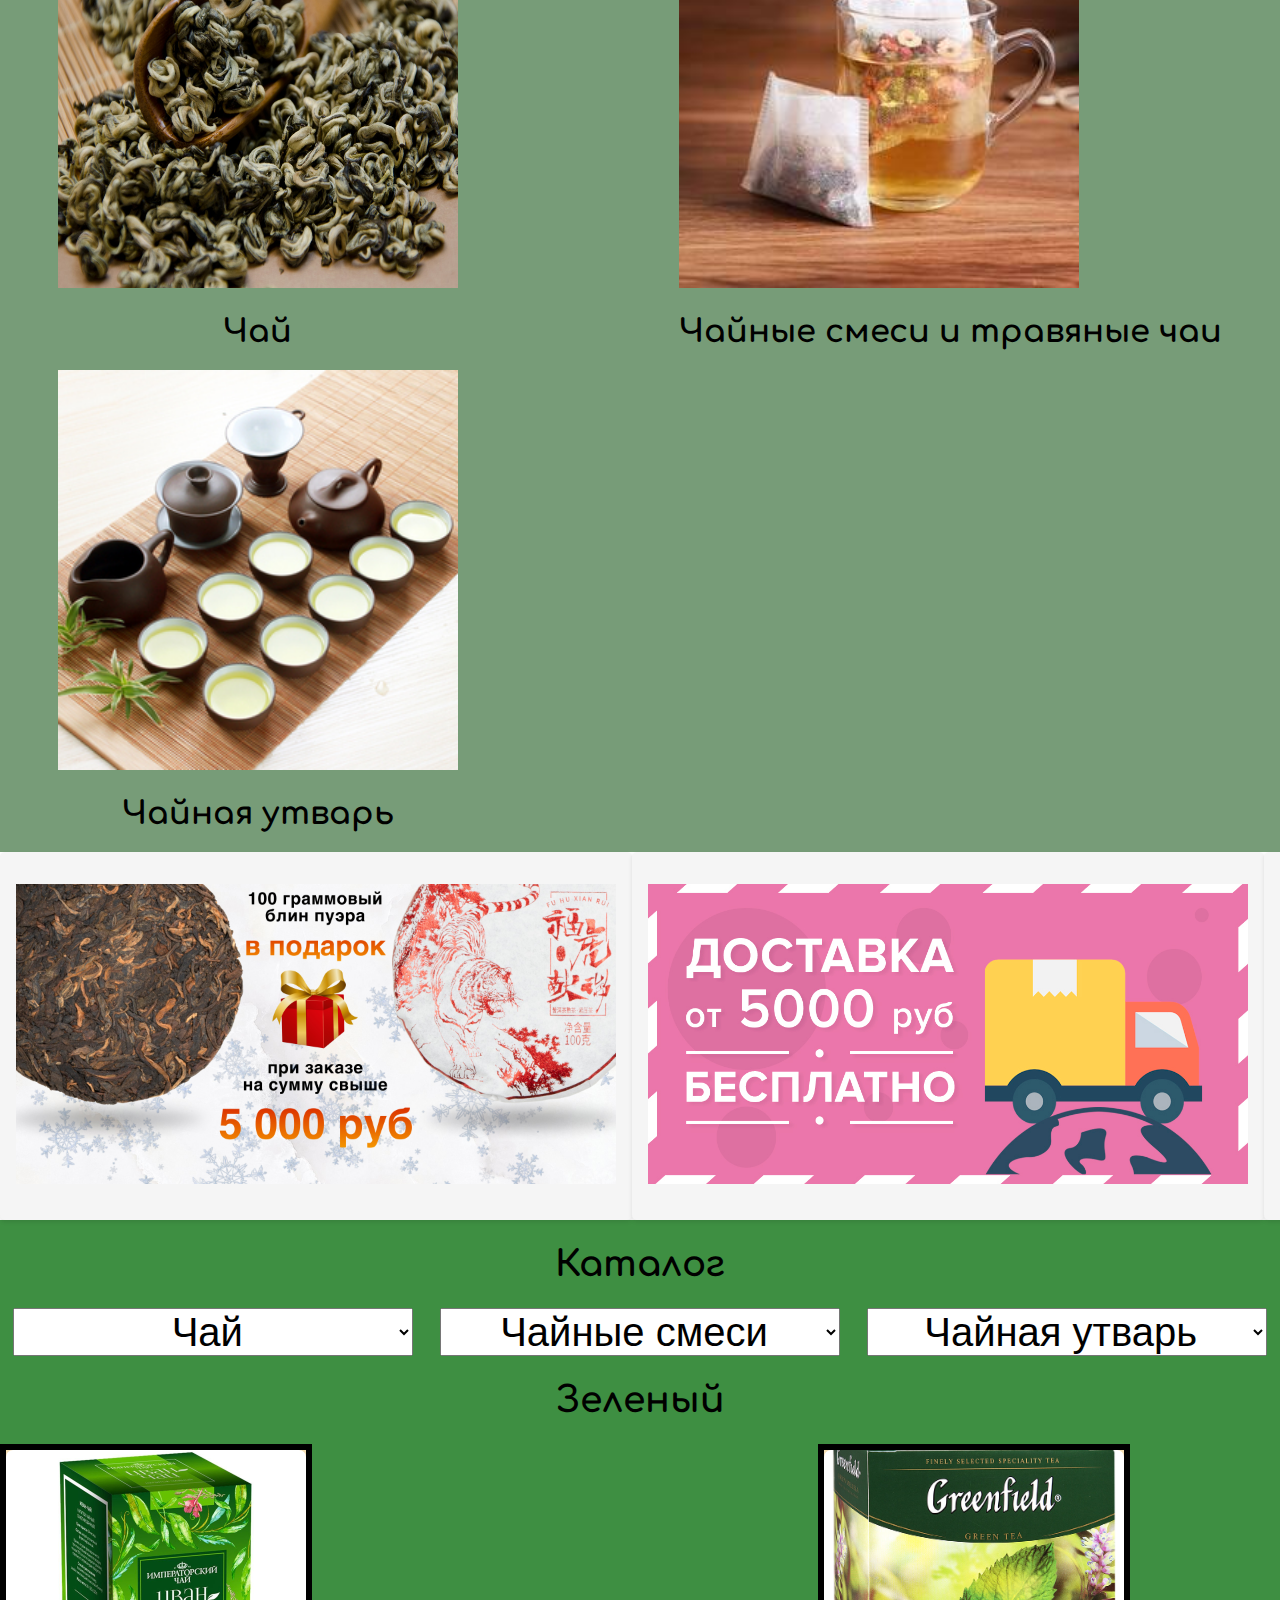
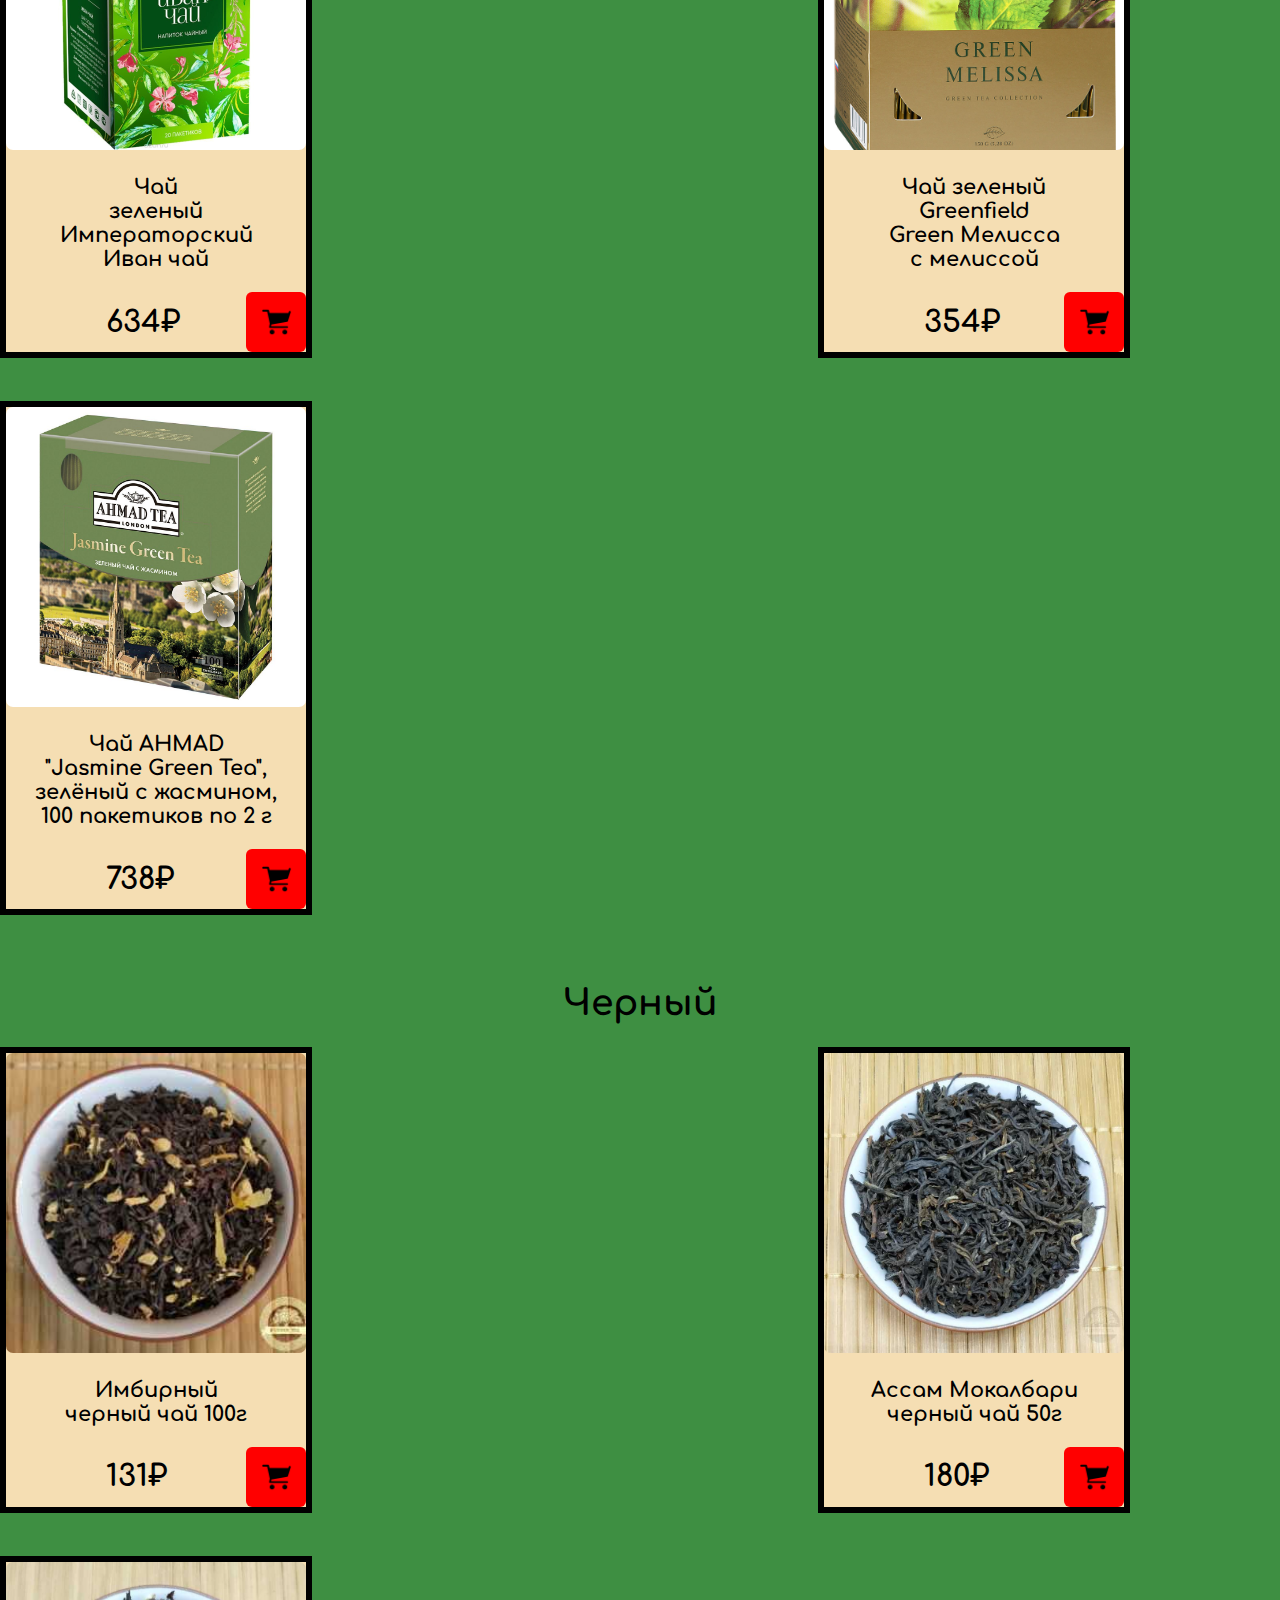
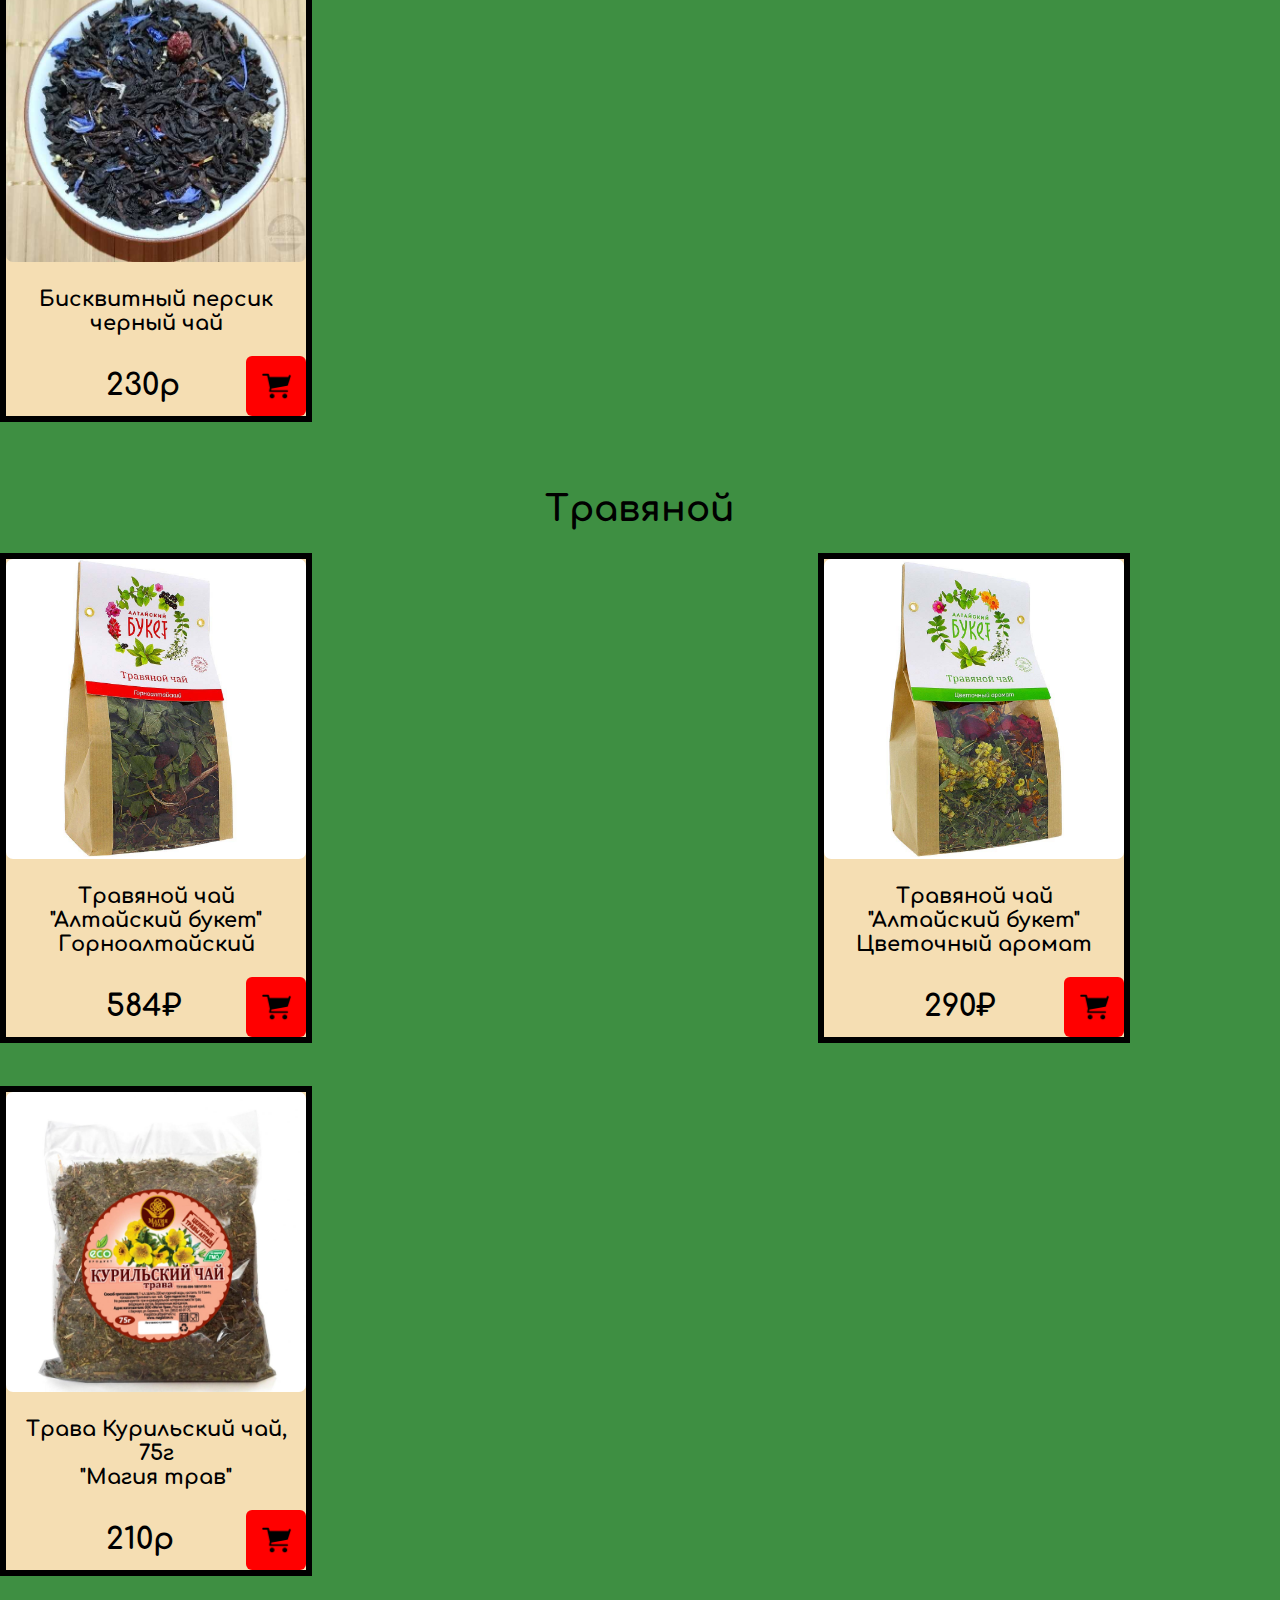
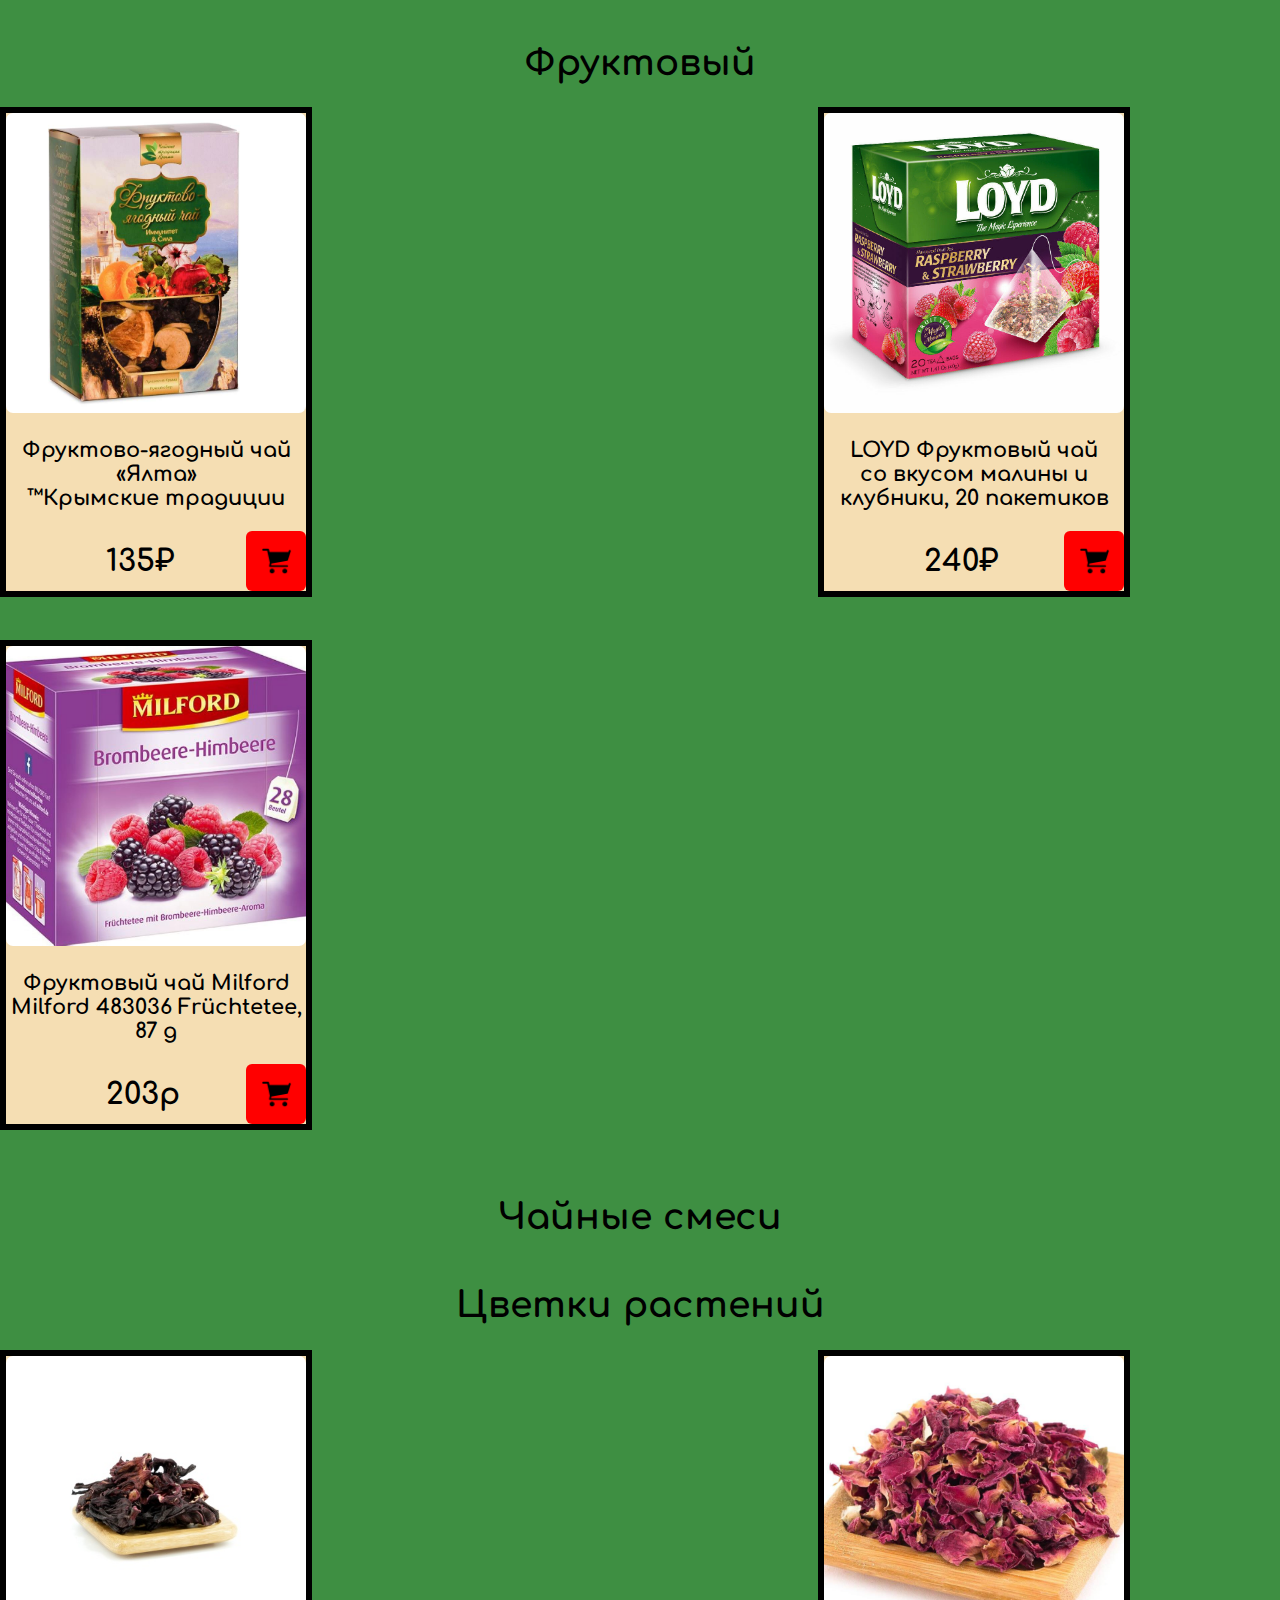
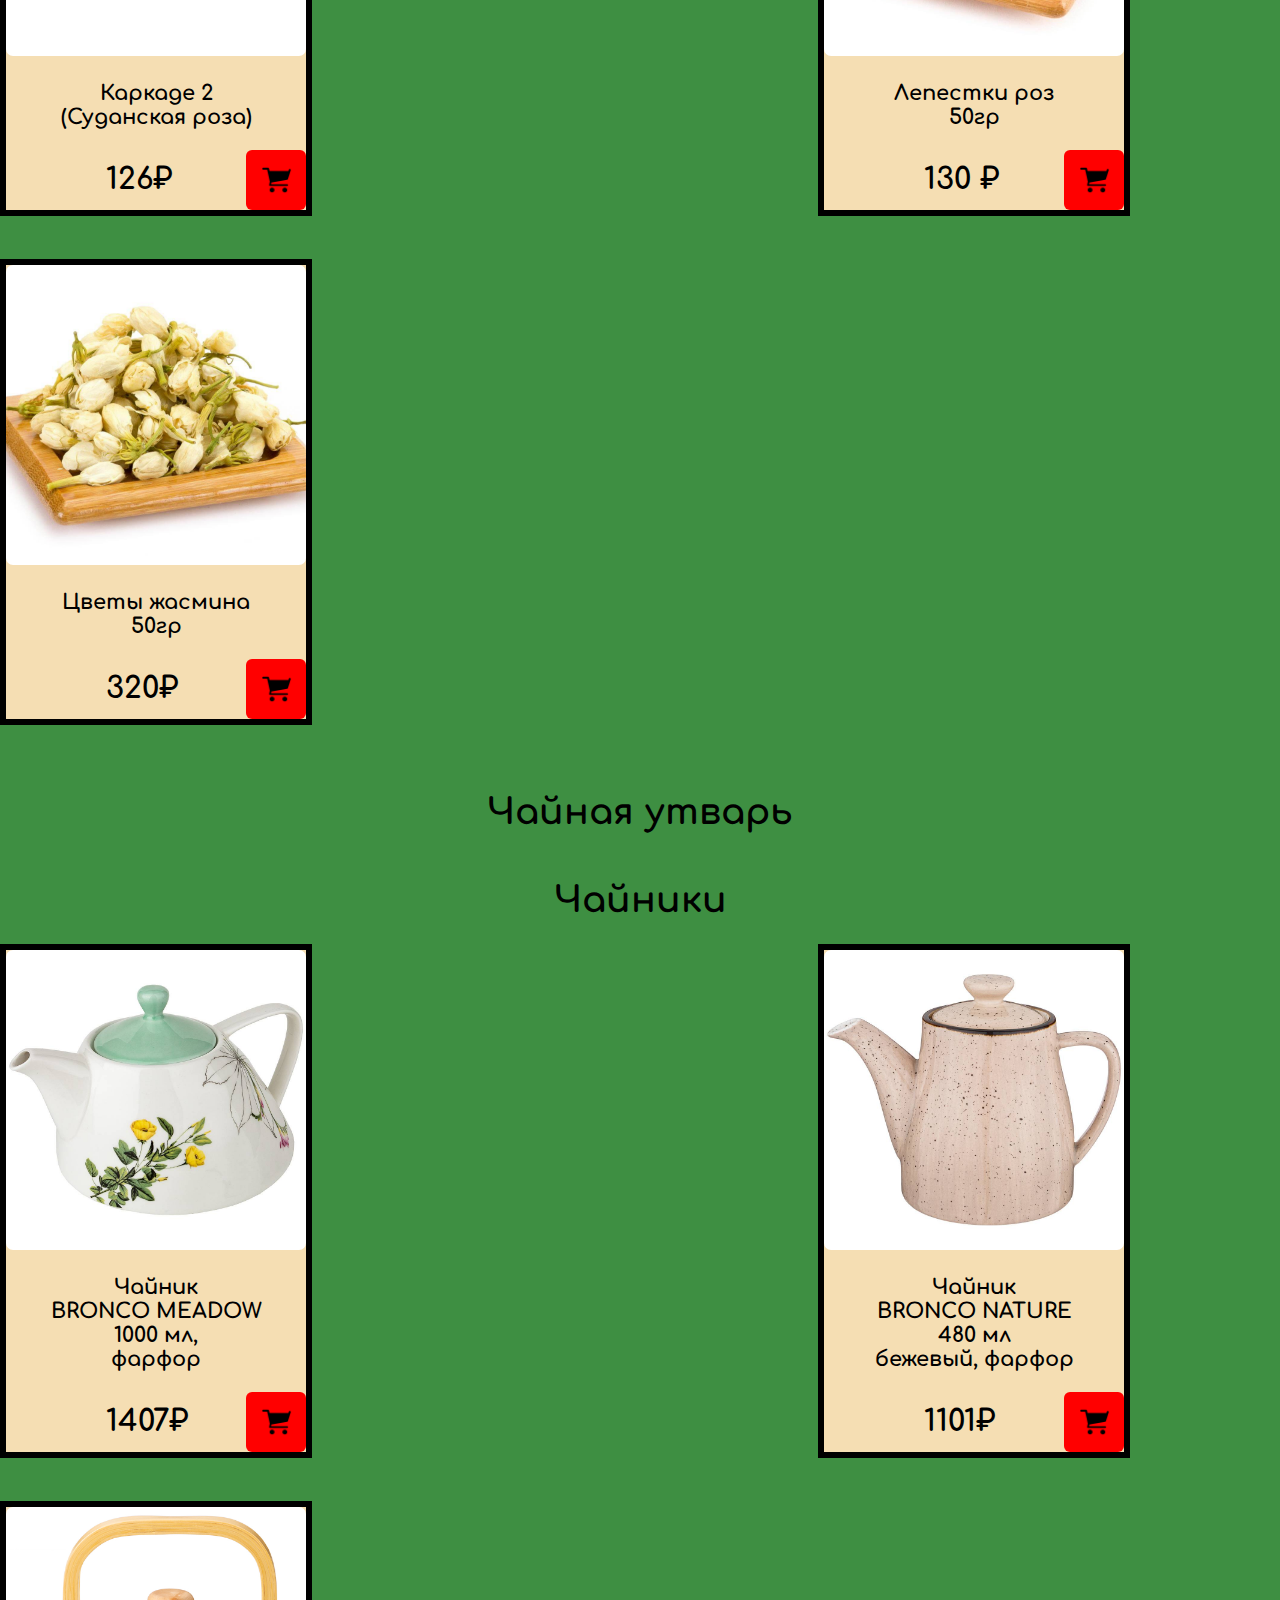
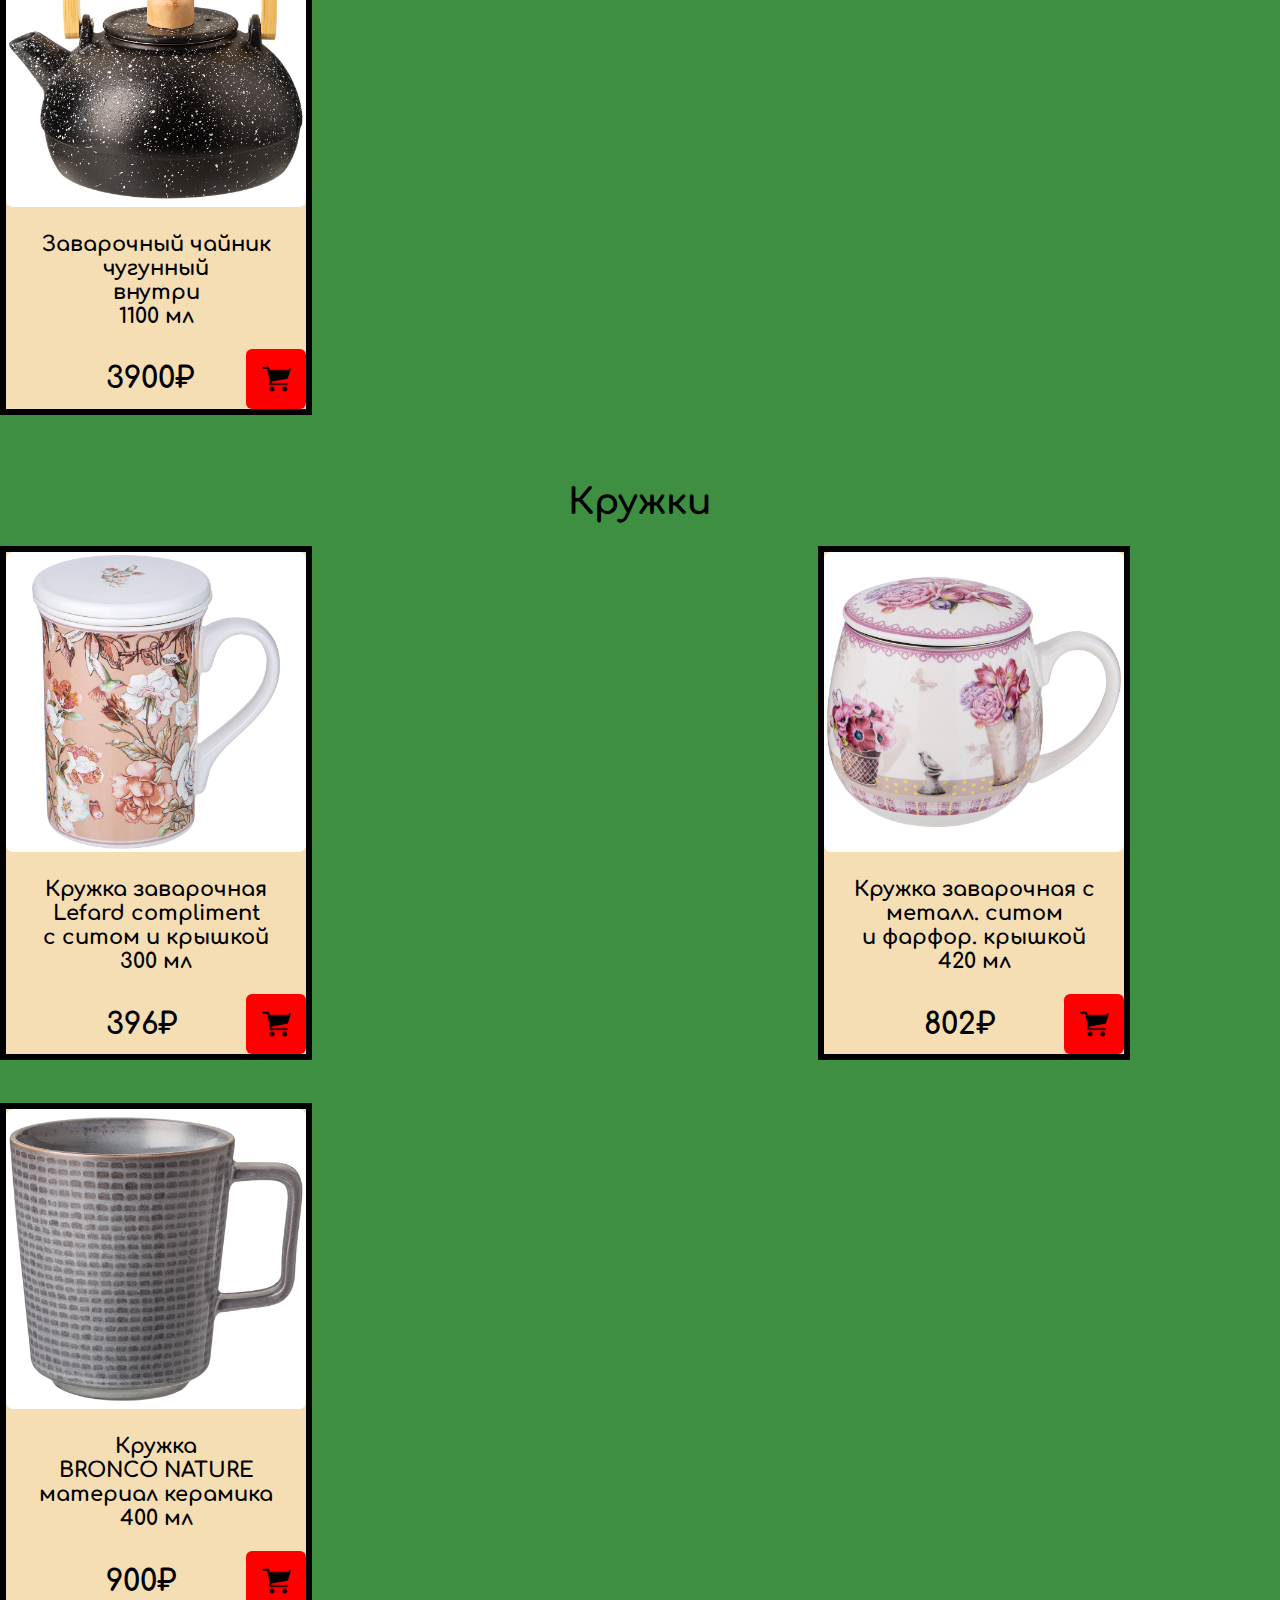
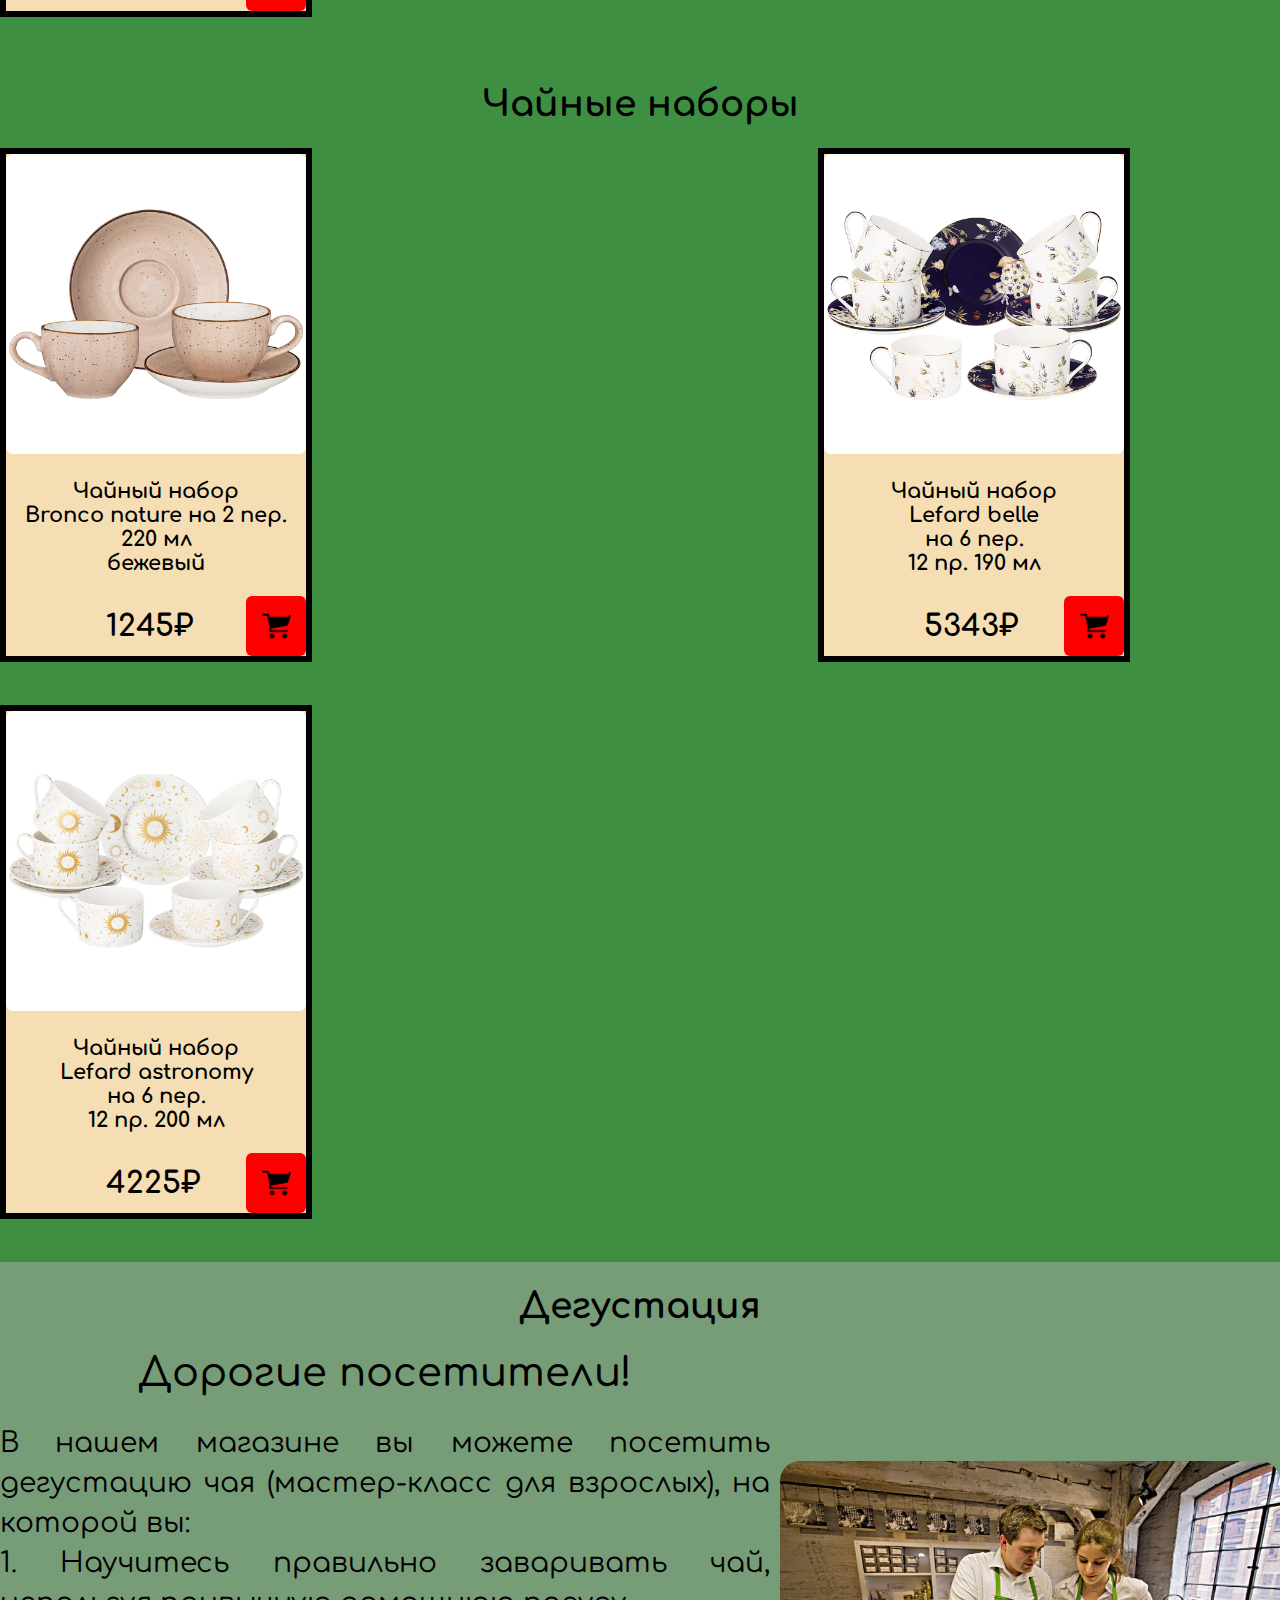
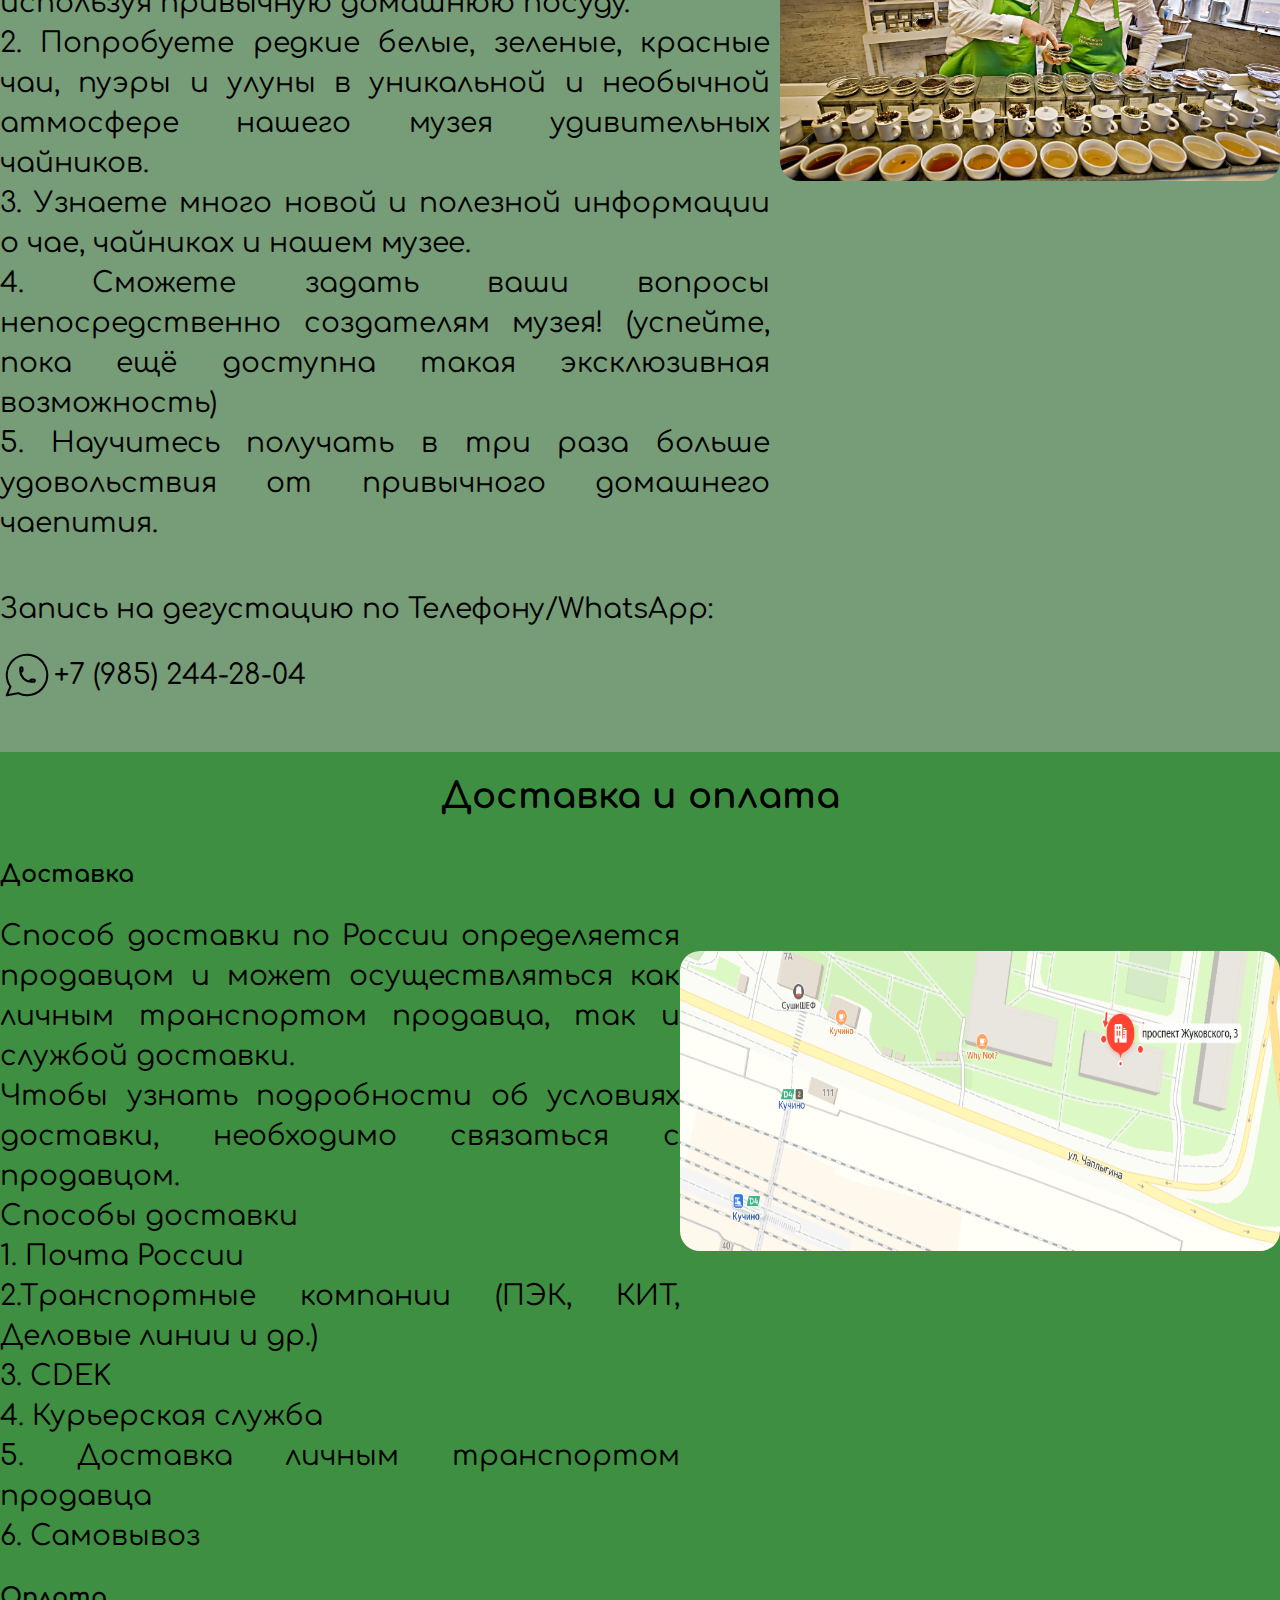
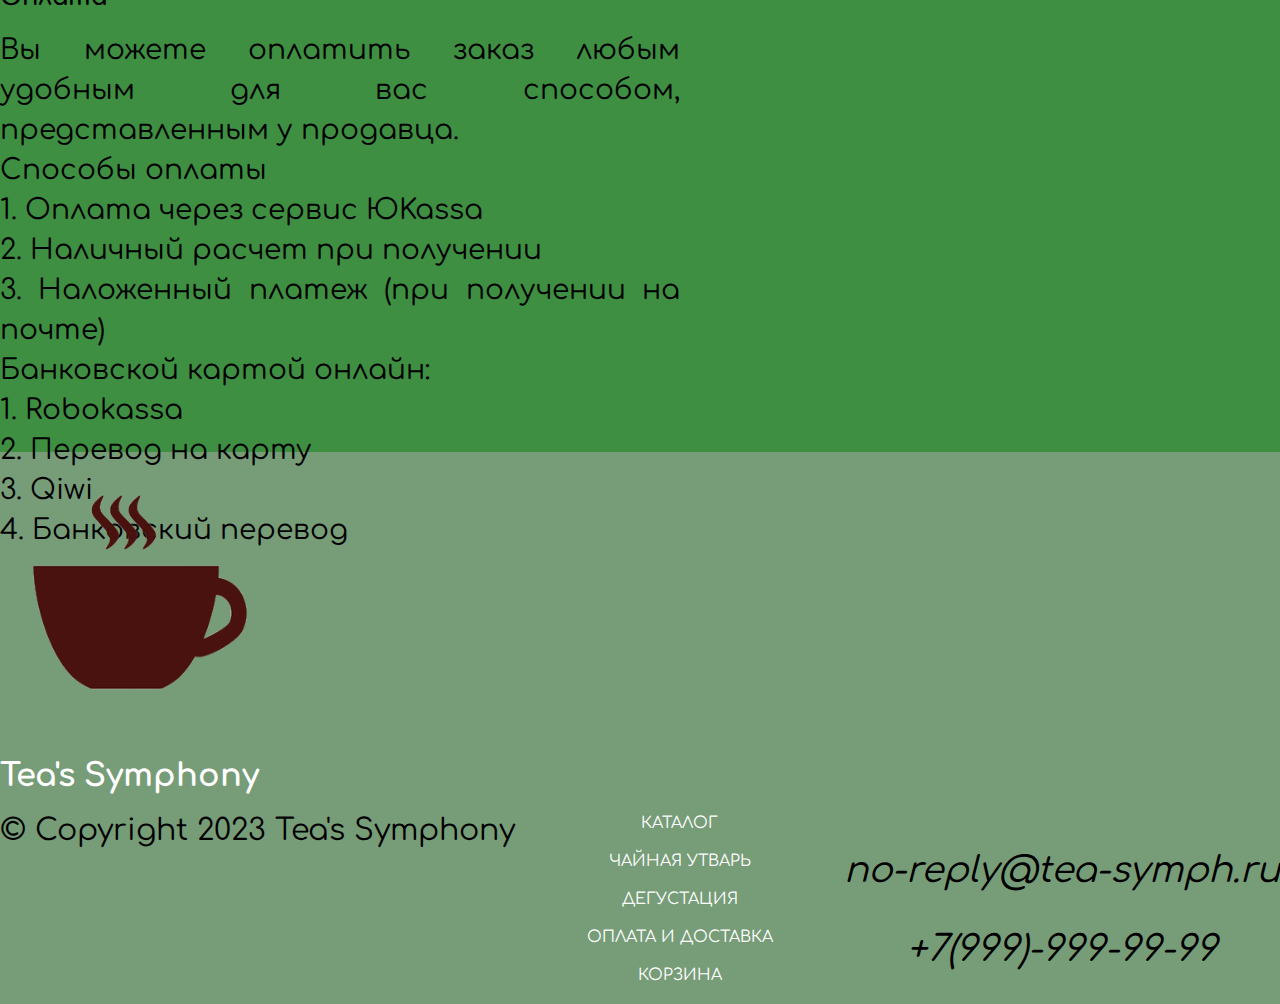
==== commit 4be1e72c: "Add files via upload" ====
--- a/проект Шутка Всеволод 2ис/index.html
+++ b/проект Шутка Всеволод 2ис/index.html
@@ -26,13 +26,11 @@
                         <p class="headerLogoText">Tea's Symphony</p>
                     </div>
                     <nav>
-                        <a class="navElement" href="#">Каталог</a>
-                        <a class="navElement" href="#">Чайная утварь</a>
-                        <a class="navElement" href="#">Дегустация</a>
-                        <a class="navElement" href="#">Оплата и доставка</a>
-                        <a class="navElement" href="#">Корзина
-                            <img src="image/img_564248.png" alt="" width="21" height="20">
-                        </a>
+                        <a class="navElement" href="#products">Каталог</a>
+                        <a class="navElement" href="#products2">Чайная утварь</a>
+                        <a class="navElement" href="#tasting">Дегустация</a>
+                        <a class="navElement" href="#delivery">Оплата и доставка</a>
+                        <a class="navElement" href="#">Корзина 🛒 </a>
                     </nav>
                     <button class="headerAuthBtn">Логин / регистрация</button>
                 </div>
@@ -373,7 +371,7 @@
             </div>
         </div>
     </section>
-    <section class="products" id="products">
+    <section class="products2" id="products2">
         <h1 class="photoTitle">Чайная утварь</h1>
         <h1 class="photoTitle">Чайники</h1>
         <div class="container">
@@ -412,7 +410,7 @@
                             <img src="image/a475f2dcde1d2cf2e017992a134add8c.jpg" alt="">
                         </div>
                         <div class="info">
-                            <h3>Заварочный чайник <br>чугунный с эмалированным покрытием <br>внутри 1100 мл</h3>
+                            <h3>Заварочный чайник <br>чугунный <br>внутри <br> 1100 мл</h3>
                             <div class="info-price">
                                 <span class="prise">3900₽</span>
                                 <button class="add-to-cart">
@@ -523,7 +521,7 @@
             </div>
         </div>
     </section>
-    <section class="tasting">
+    <section class="tasting" id="tasting"> 
         <h1 class="photoTitle">Дегустация</h1>
         <div class="container">
             <div class="tastingContent">
@@ -551,7 +549,7 @@
             </div>
         </div>
     </section>
-    <section class="delivery">
+    <section class="delivery" id="delivery">
         <h1 class="photoTitle">Доставка и оплата</h1>
         <div class="container">
             <div class="deliveryContent">
@@ -584,27 +582,28 @@
                     </div>
                 </div>
                 <div class="deliveryContentRight">
-                    <img class="diliveryContentImage" src="image/2023-12-12_19-32-42.png" alt="content_1" width="600px" height="300px">
+                    <a href="https://yandex.ru/maps/10716/balashiha/house/prospekt_zhukovskogo_3/Z04YfwJoSUQBQFtvfXt0c3hlZA==/?ll=37.958016%2C55.752460&z=17">
+                        <img class="diliveryContentImage" src="image/2023-12-12_19-32-42.png" alt="content_1" width="600px" height="300px">
+                    </a>
                 </div>
             </div>
         </div>
     </section>
     <footer>
         <div class="container"> 
-        <img class="footermobileLogo" src="image/png-clipart-coffee-cup-cafe-tea-coffee-cafe-tea-transformed.png" alt="" width="380px" height="380px">
+        <img class="footermobileLogo" src="image/png-clipart-coffee-cup-cafe-tea-coffee-cafe-tea-transformed.png" alt="" width="280px" height="280px">
         <h1 class="footertitle">Tea's Symphony</h1>
             <div class="footerContent">
                 <div class="footerCopyright">© Copyright 2023 Tea's Symphony</div>
                 <nav>
-                    <a class="footerMenu" href="#">Каталог</a>
-                    <a class="footerMenu" href="#">Чайная утварь</a>
-                    <a class="footerMenu" href="#">Дегустация</a>
-                    <a class="footerMenu" href="#">Оплата и доставка</a>
+                    <a class="footerMenu" href="#products">Каталог</a>
+                    <a class="footerMenu" href="#products2">Чайная утварь</a>
+                    <a class="footerMenu" href="#tasting">Дегустация</a>
+                    <a class="footerMenu" href="#delivery">Оплата и доставка</a>
                     <a class="footerMenu" href="#">Корзина</a>
                 </nav>
                 <div class="contact">
                     <div class="contactAddress">
-                        <p>г. Балашиха, мкр.Кучино, проспект Жуковского, 3</p>
                         <p class="contactTel">no-reply@tea-symph.ru</p>
                         <p class="contactTel">+7(999)-999-99-99</p>
                     </div>
--- a/проект Шутка Всеволод 2ис/style.css
+++ b/проект Шутка Всеволод 2ис/style.css
@@ -190,6 +190,14 @@
 
 }
 
+.products2 {
+    display: flex;
+    flex-direction: column;
+    background-color: rgb(62, 143, 66);
+    justify-content: center;
+
+}
+
 .products1 {
     display: flex;
     flex-wrap: wrap;
@@ -393,7 +401,6 @@
 
 .footertitle {
     color: white;
-    margin-left: 70px;
 }
 
 .footerCopyright {
@@ -432,14 +439,39 @@
 
 @media (max-width:800px) {
     
+    .header {
+        width: 100%;
+    }
+    
     .headerBackground{
-        height: 190px;
+        height: 370px;
+    }
+
+    .headerContent{
+        display: flex;
+        flex-direction: column;
+        margin-bottom: 10px;
     }
     
     .navElement {
         display: flex;
         flex-direction: column;
-        padding-top: 4px;
+        padding-top: 16px;
+    }
+
+    .navElement > img {
+        margin-left: 110px;
+        margin-top: 10px;
+    }
+
+    .headerAuthBtn{
+        margin-top: 25px;
+
+    }
+
+    .photoTitle {
+        display: flex;
+
     }
 
     .features{
@@ -447,16 +479,30 @@
         flex-wrap: wrap;
         justify-content: center;
     }
+    
+    .features__item > img {
+        width: 300px;
+    }
 
     .advantages{
         display: flex;
         flex-wrap: wrap;
+    }
+
+    .advantage > p > img{
+        height: 200px;
+        width: 300px;
     }
 
     .catalog{
         display: flex;
         flex-direction: column;
         align-items: center;
+    }
+    
+    .RFRF {
+        width: 100%;
+
     }
 
     .products1{
@@ -470,7 +516,15 @@
     }
 
     .tasting{
-        height: 1365px;
+        height: 100%;
+    }
+    .tastingContentRight {
+        padding: 2px;
+    }
+
+    .tastingContentImage{
+        width: 300px;
+        height: 200px;
     }
 
     .tastingContent{
@@ -480,7 +534,7 @@
     }
 
     .delivery{
-        height: 1600px;
+        height: 100%;
     }
 
     .deliveryContent{
@@ -501,19 +555,30 @@
         text-align: center;
     }
 
+    .footermobileLogo {
+        margin-left: 50px;
+    }
+
     .footertitle{
         text-align: center;
-        margin-left: 7px;
+    }
+
+    .diliveryContentImage {
+        width: 300px;
+        height: 150px;
     }
 
     .footerCopyright{
         margin-bottom: 20px;
     }
 
-    .footermobileLogo{
-        margin-left: 230px;
-    }
-
+    .footerCopyright {
+        text-align: center;
+    }
+
+    .contactTel{
+        text-align: center;
+    }
     .footerContent{
         display: flex;
         flex-wrap: wrap;
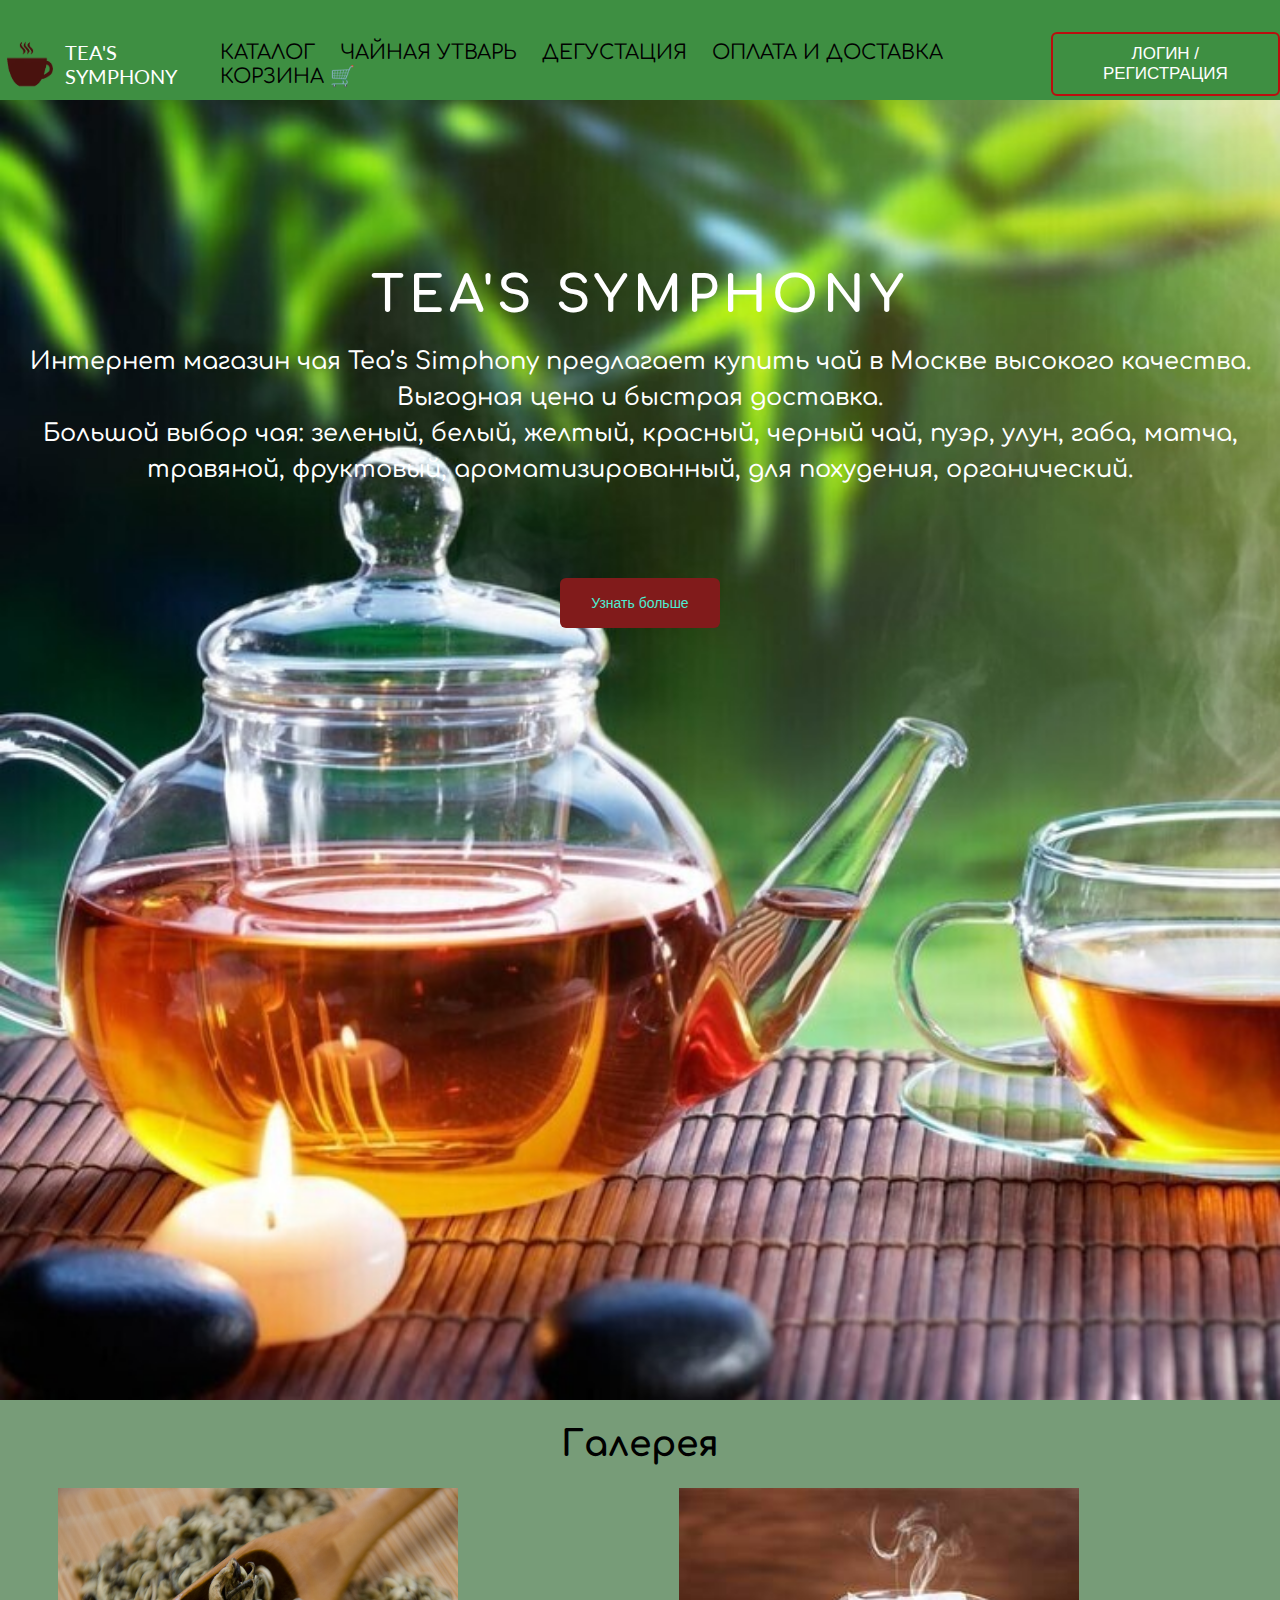
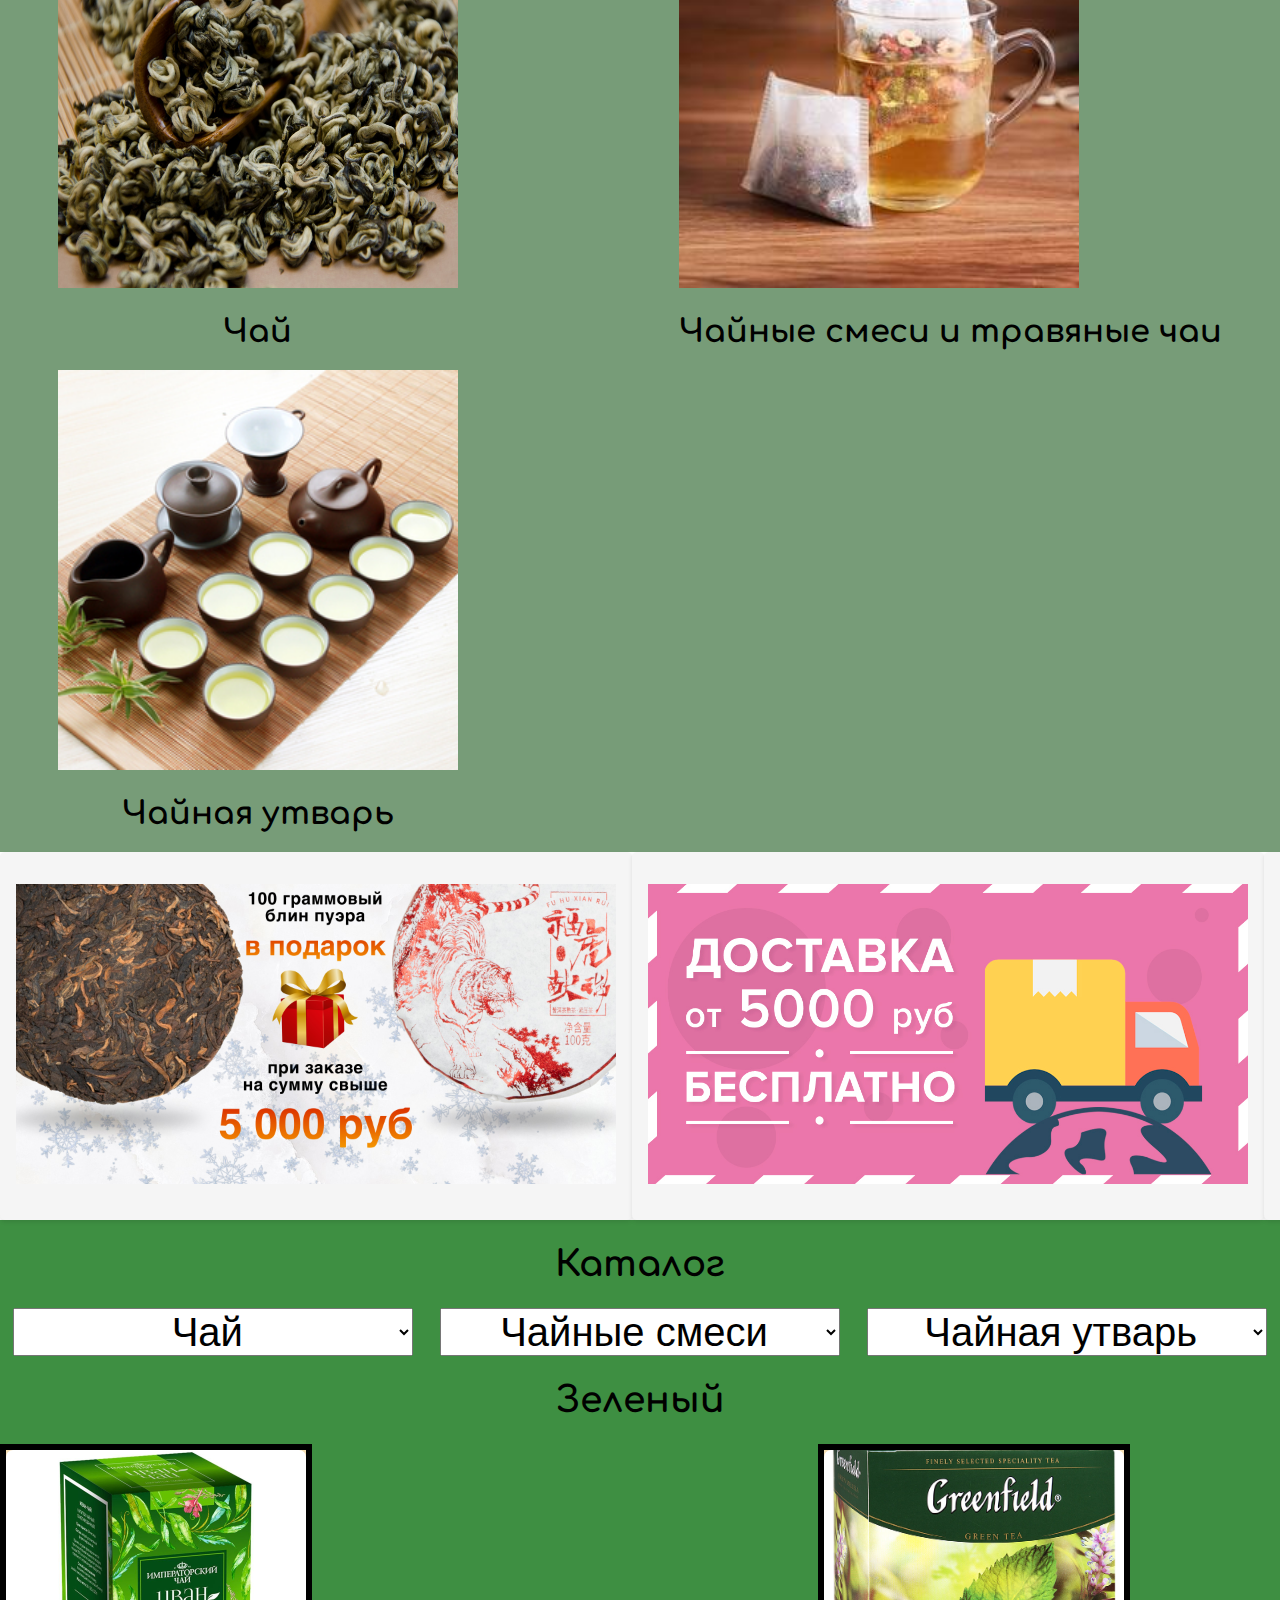
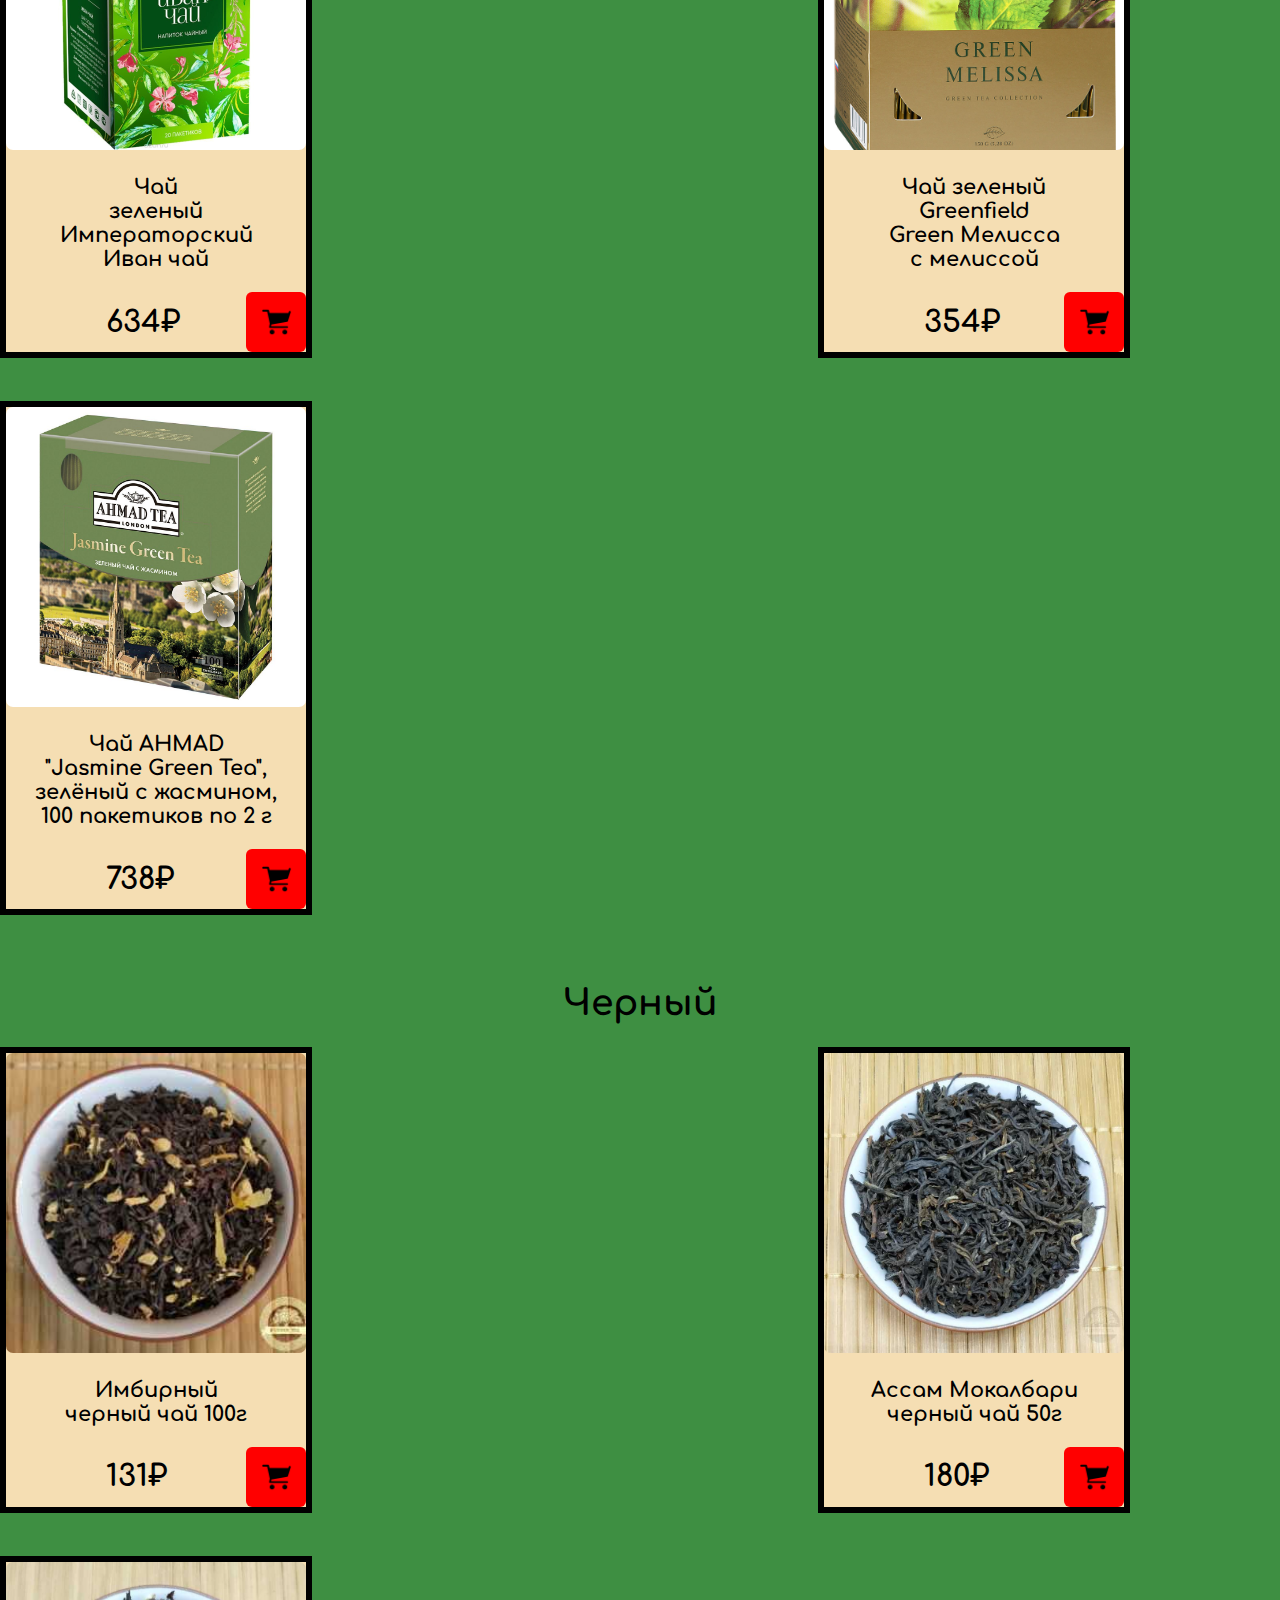
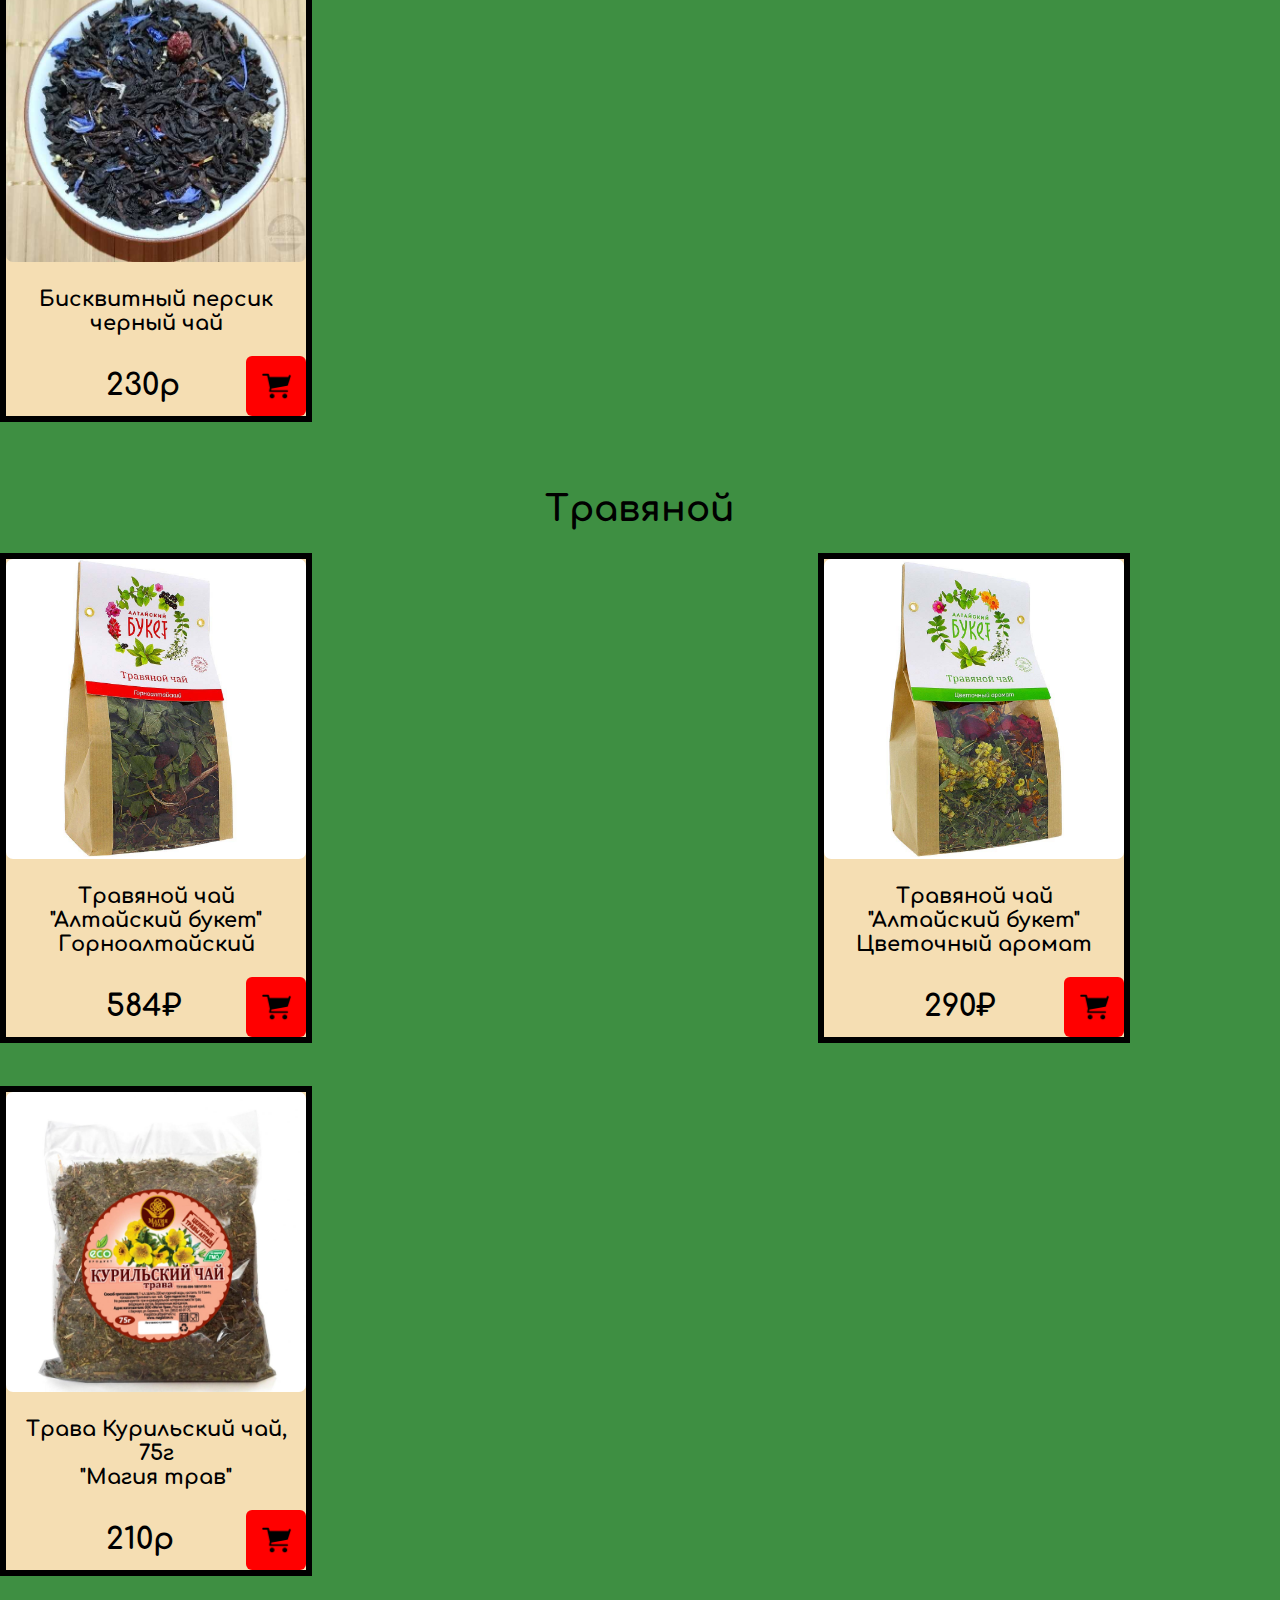
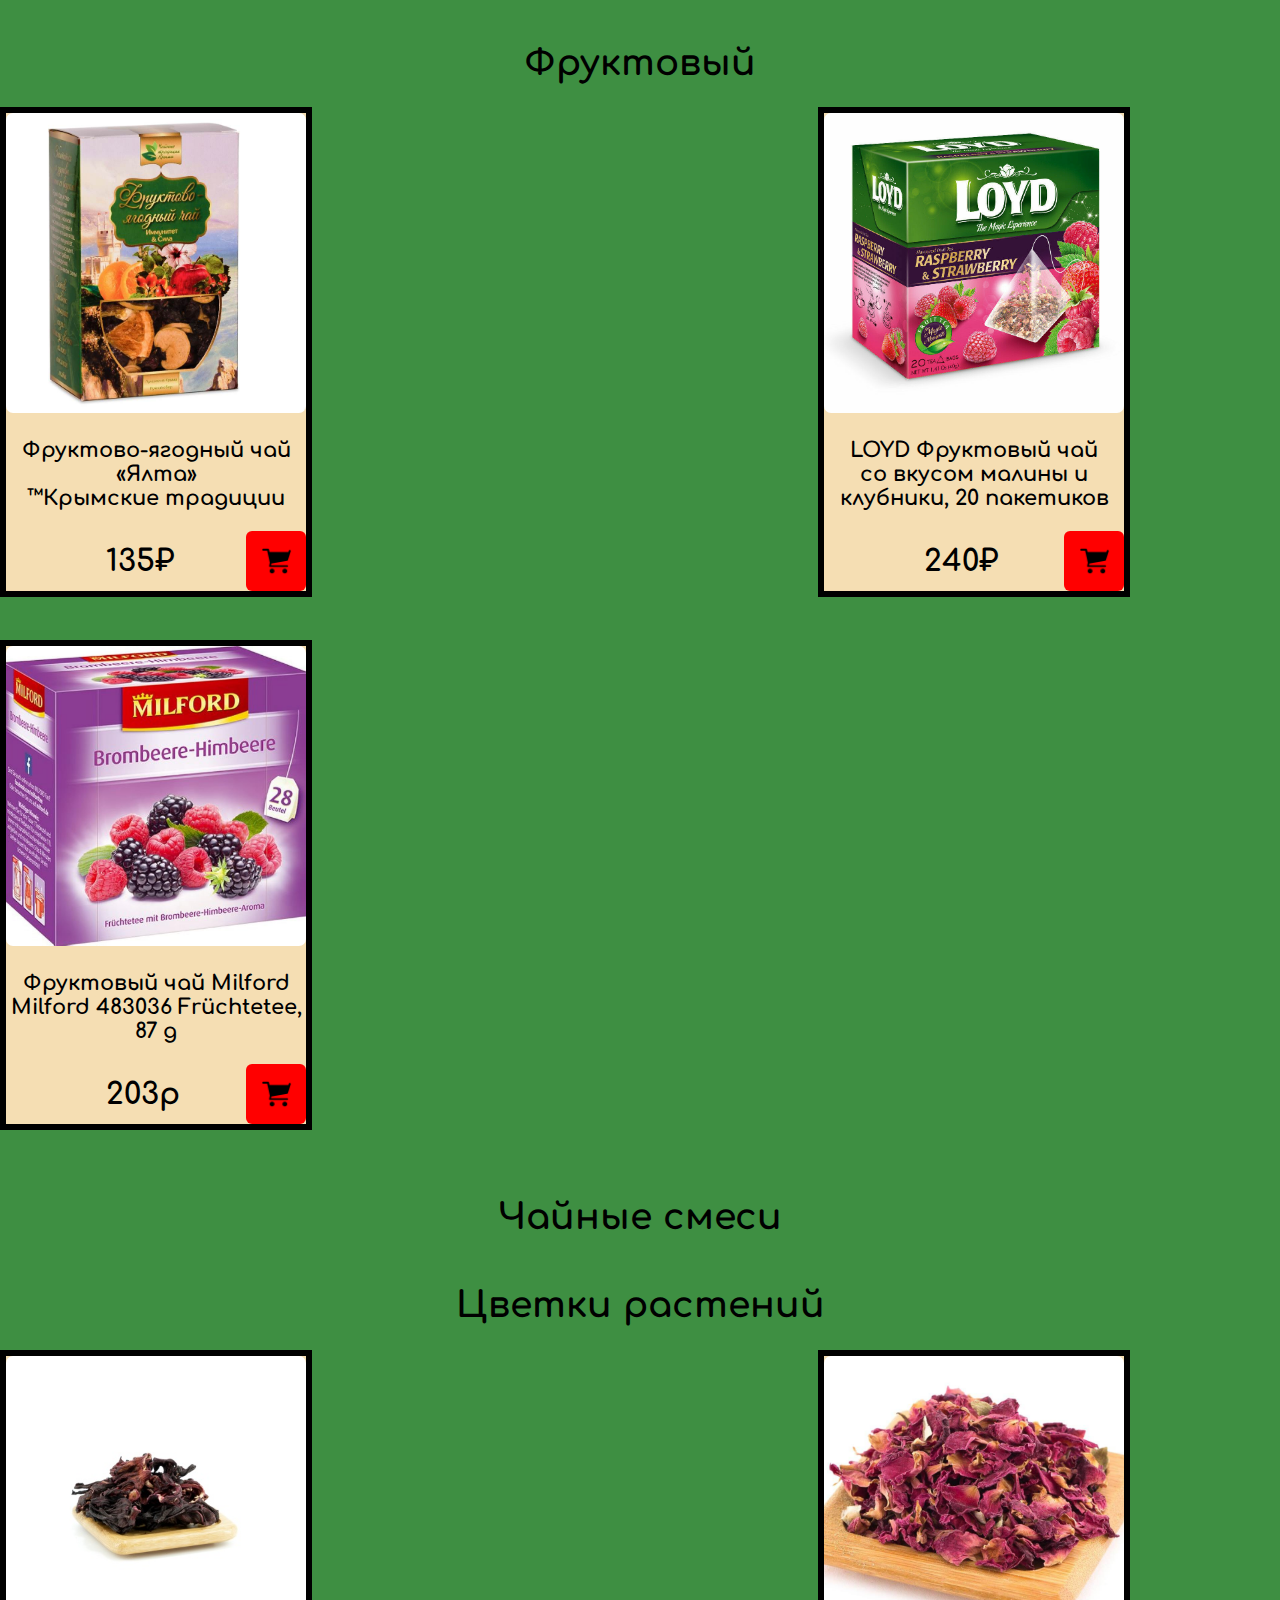
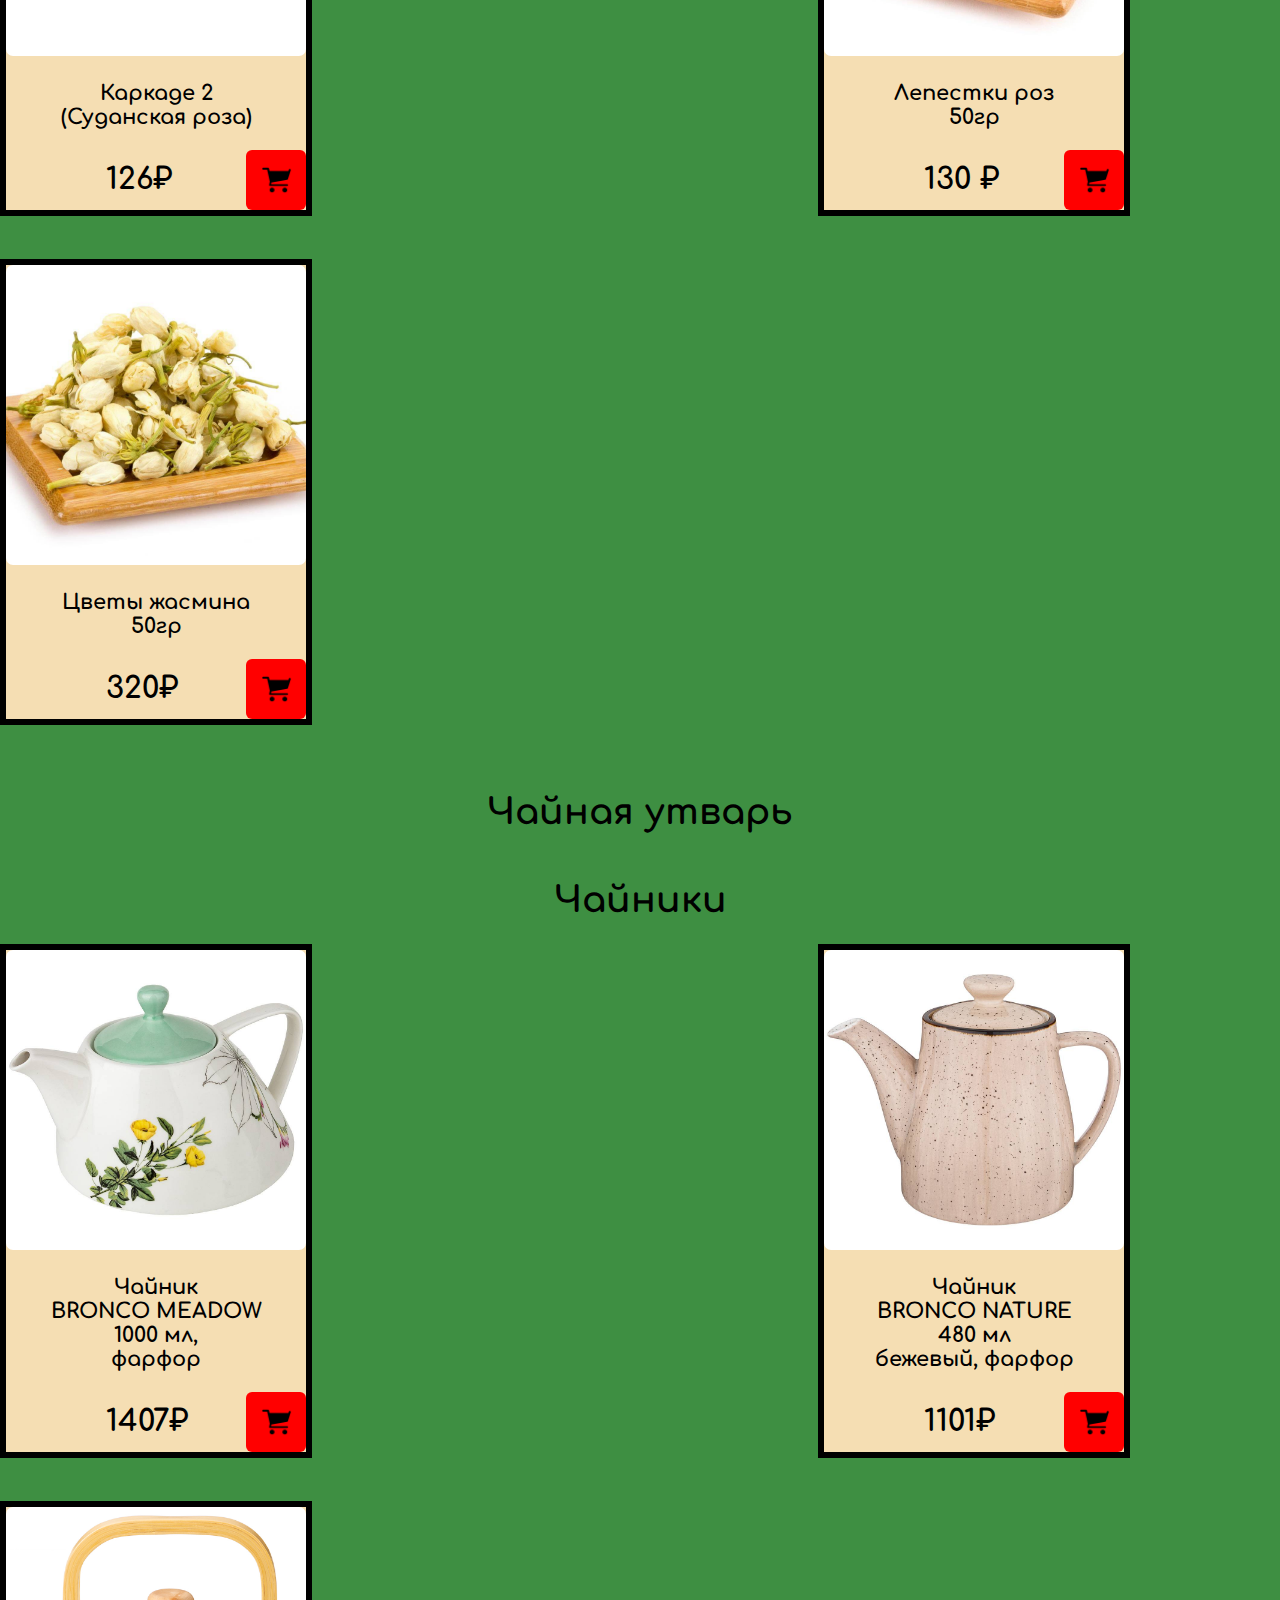
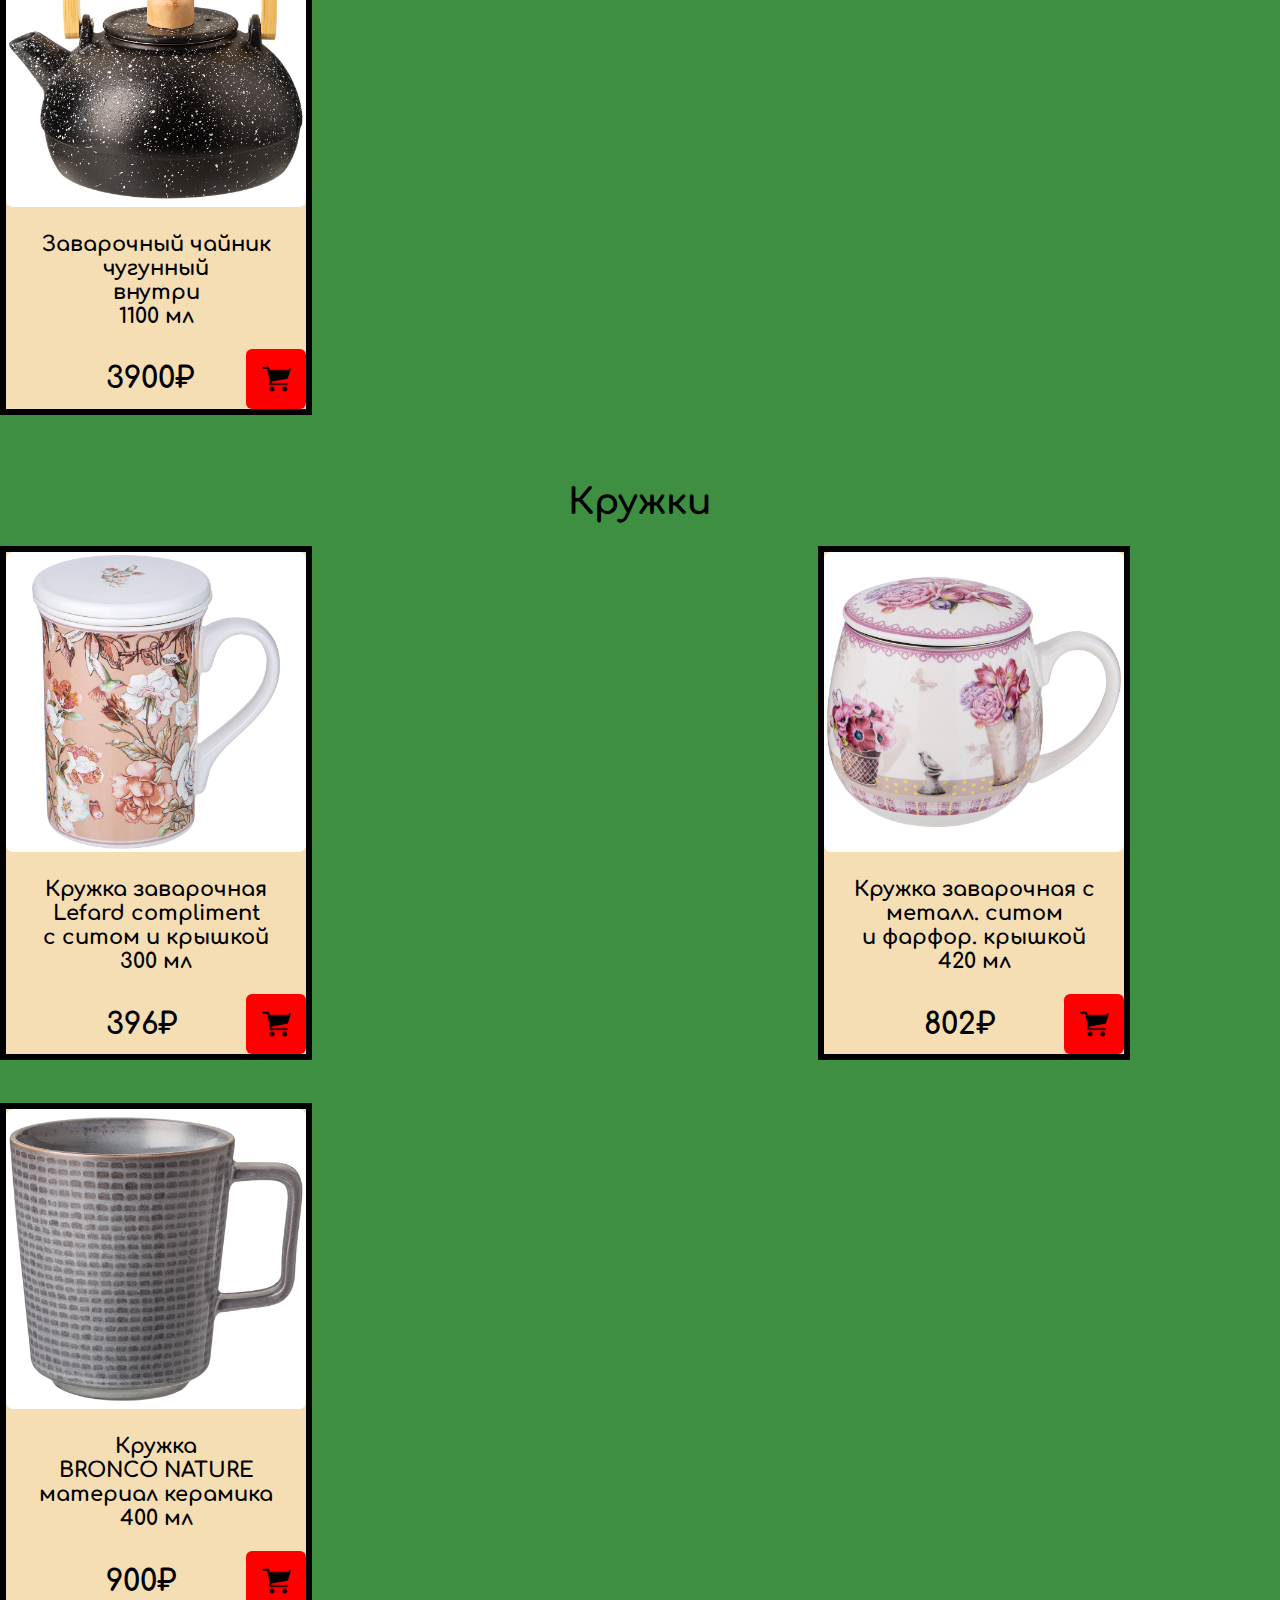
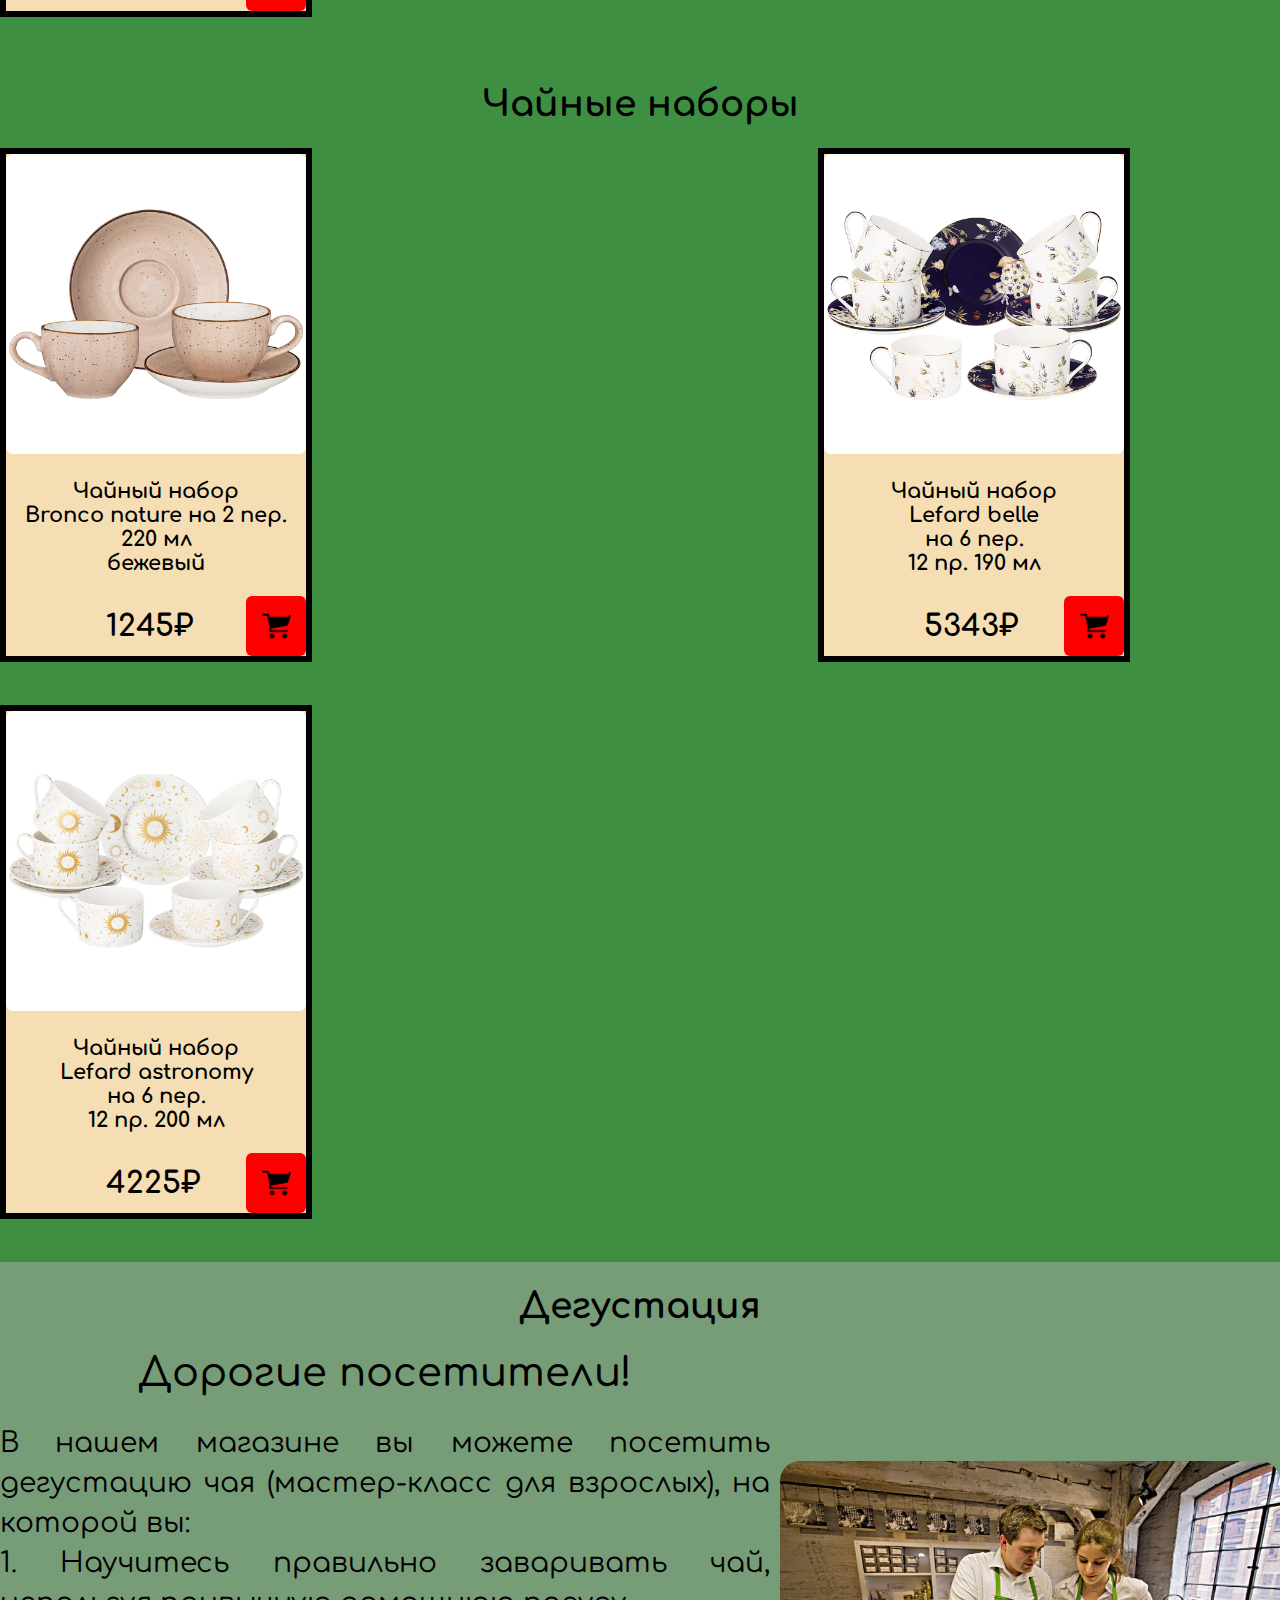
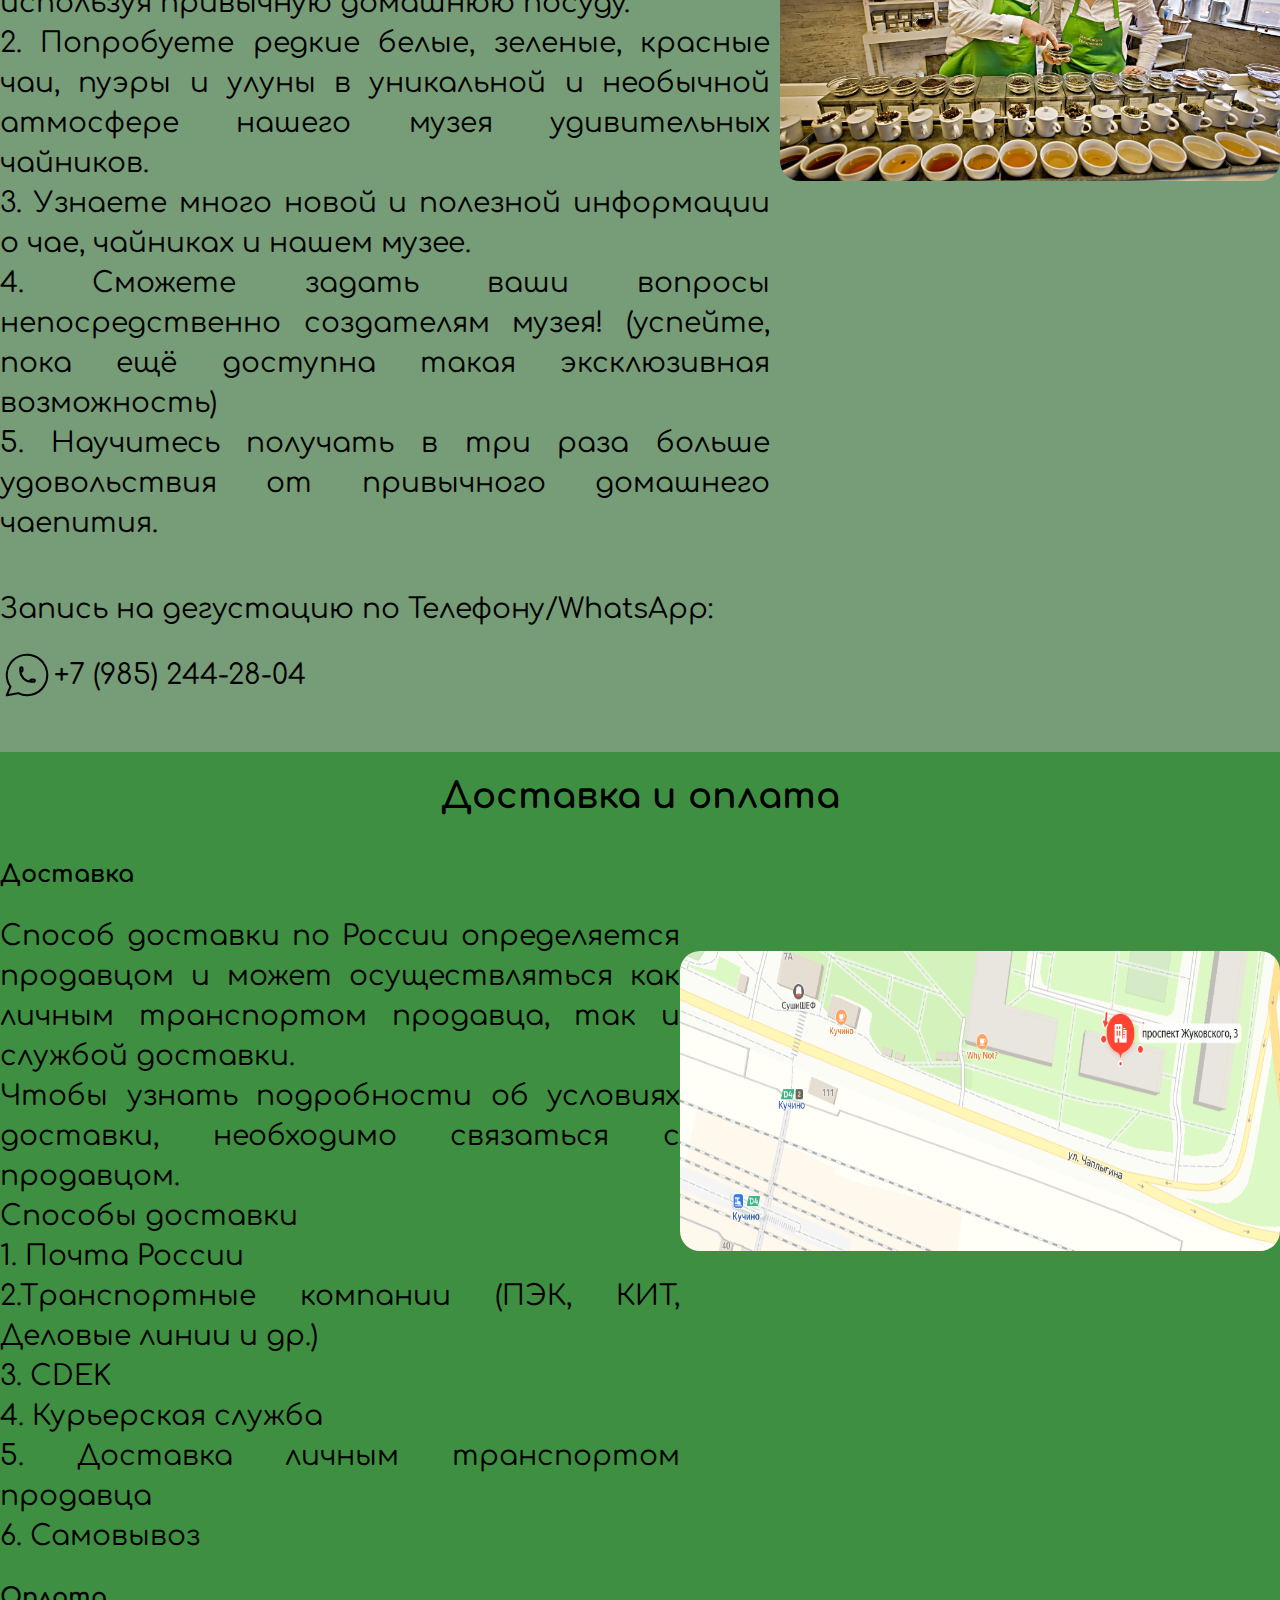
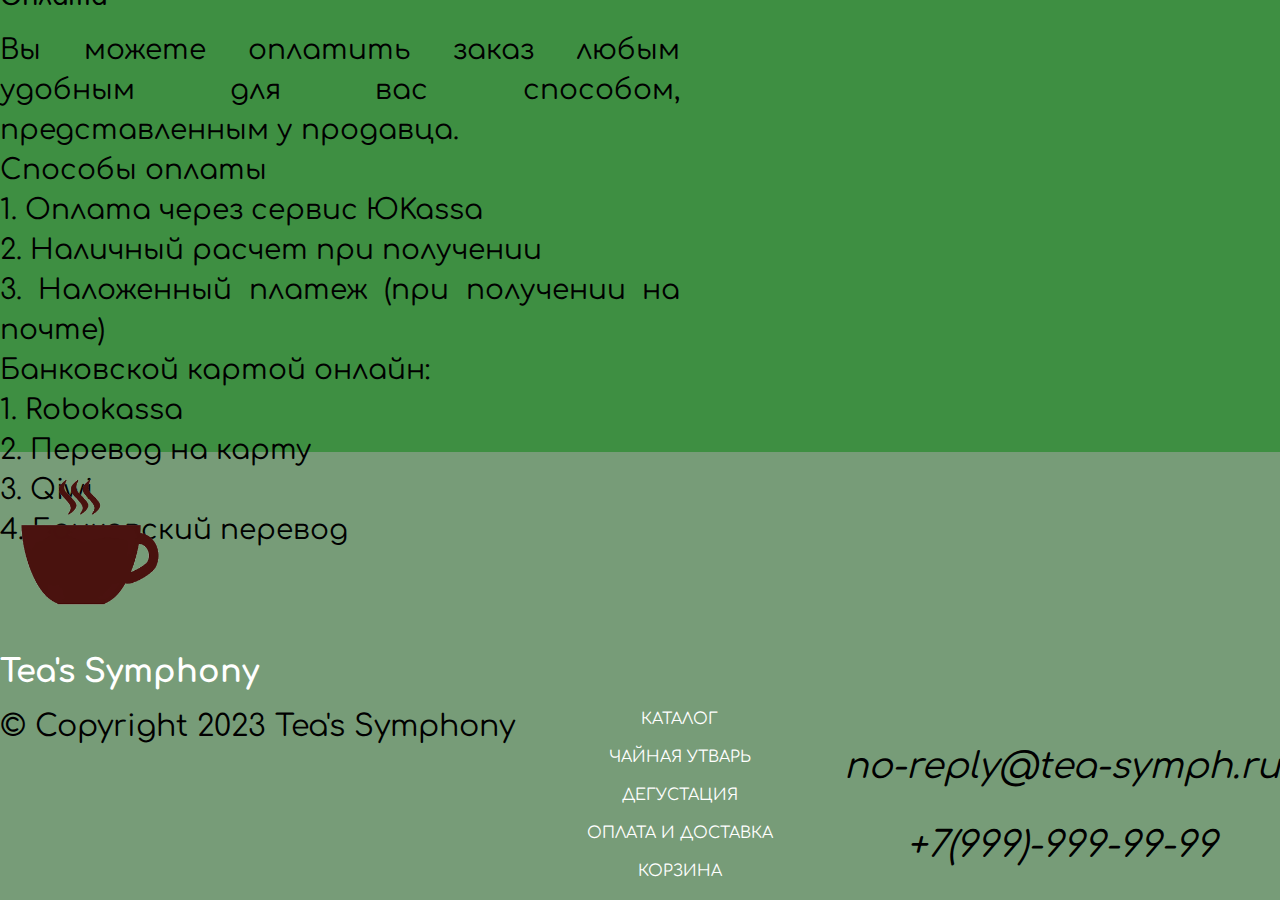
==== commit 88e1f3dd: "Add files via upload" ====
--- a/проект Шутка Всеволод 2ис/index.html
+++ b/проект Шутка Всеволод 2ис/index.html
@@ -590,9 +590,11 @@
         </div>
     </section>
     <footer>
-        <div class="container"> 
-        <img class="footermobileLogo" src="image/png-clipart-coffee-cup-cafe-tea-coffee-cafe-tea-transformed.png" alt="" width="280px" height="280px">
-        <h1 class="footertitle">Tea's Symphony</h1>
+        <div class="container">
+        <div class="footerBackground">
+            <img class="footermobileLogo" src="image/png-clipart-coffee-cup-cafe-tea-coffee-cafe-tea-transformed.png" alt="" width="180px" height="180px">
+            <h1 class="footertitle">Tea's Symphony</h1>
+        </div>
             <div class="footerContent">
                 <div class="footerCopyright">© Copyright 2023 Tea's Symphony</div>
                 <nav>
--- a/проект Шутка Всеволод 2ис/style.css
+++ b/проект Шутка Всеволод 2ис/style.css
@@ -393,6 +393,12 @@
 footer {
     background-color: rgb(119, 156, 120);
 }
+
+.footerBackground {
+    display: flex;
+    flex-direction: column;
+}
+
 .footerContent {
     display: flex;
     font-family: 'Comfortaa', sans-serif;
@@ -450,7 +456,6 @@
     .headerContent{
         display: flex;
         flex-direction: column;
-        margin-bottom: 10px;
     }
     
     .navElement {
@@ -469,11 +474,6 @@
 
     }
 
-    .photoTitle {
-        display: flex;
-
-    }
-
     .features{
         display: flex;
         flex-wrap: wrap;
@@ -553,10 +553,6 @@
 
     .deliveryContentText{
         text-align: center;
-    }
-
-    .footermobileLogo {
-        margin-left: 50px;
     }
 
     .footertitle{
@@ -587,4 +583,9 @@
         line-height: 30px;
     }
 
+    .footerBackground {
+        display: flex;
+        align-items: center;
+    }
+
 }